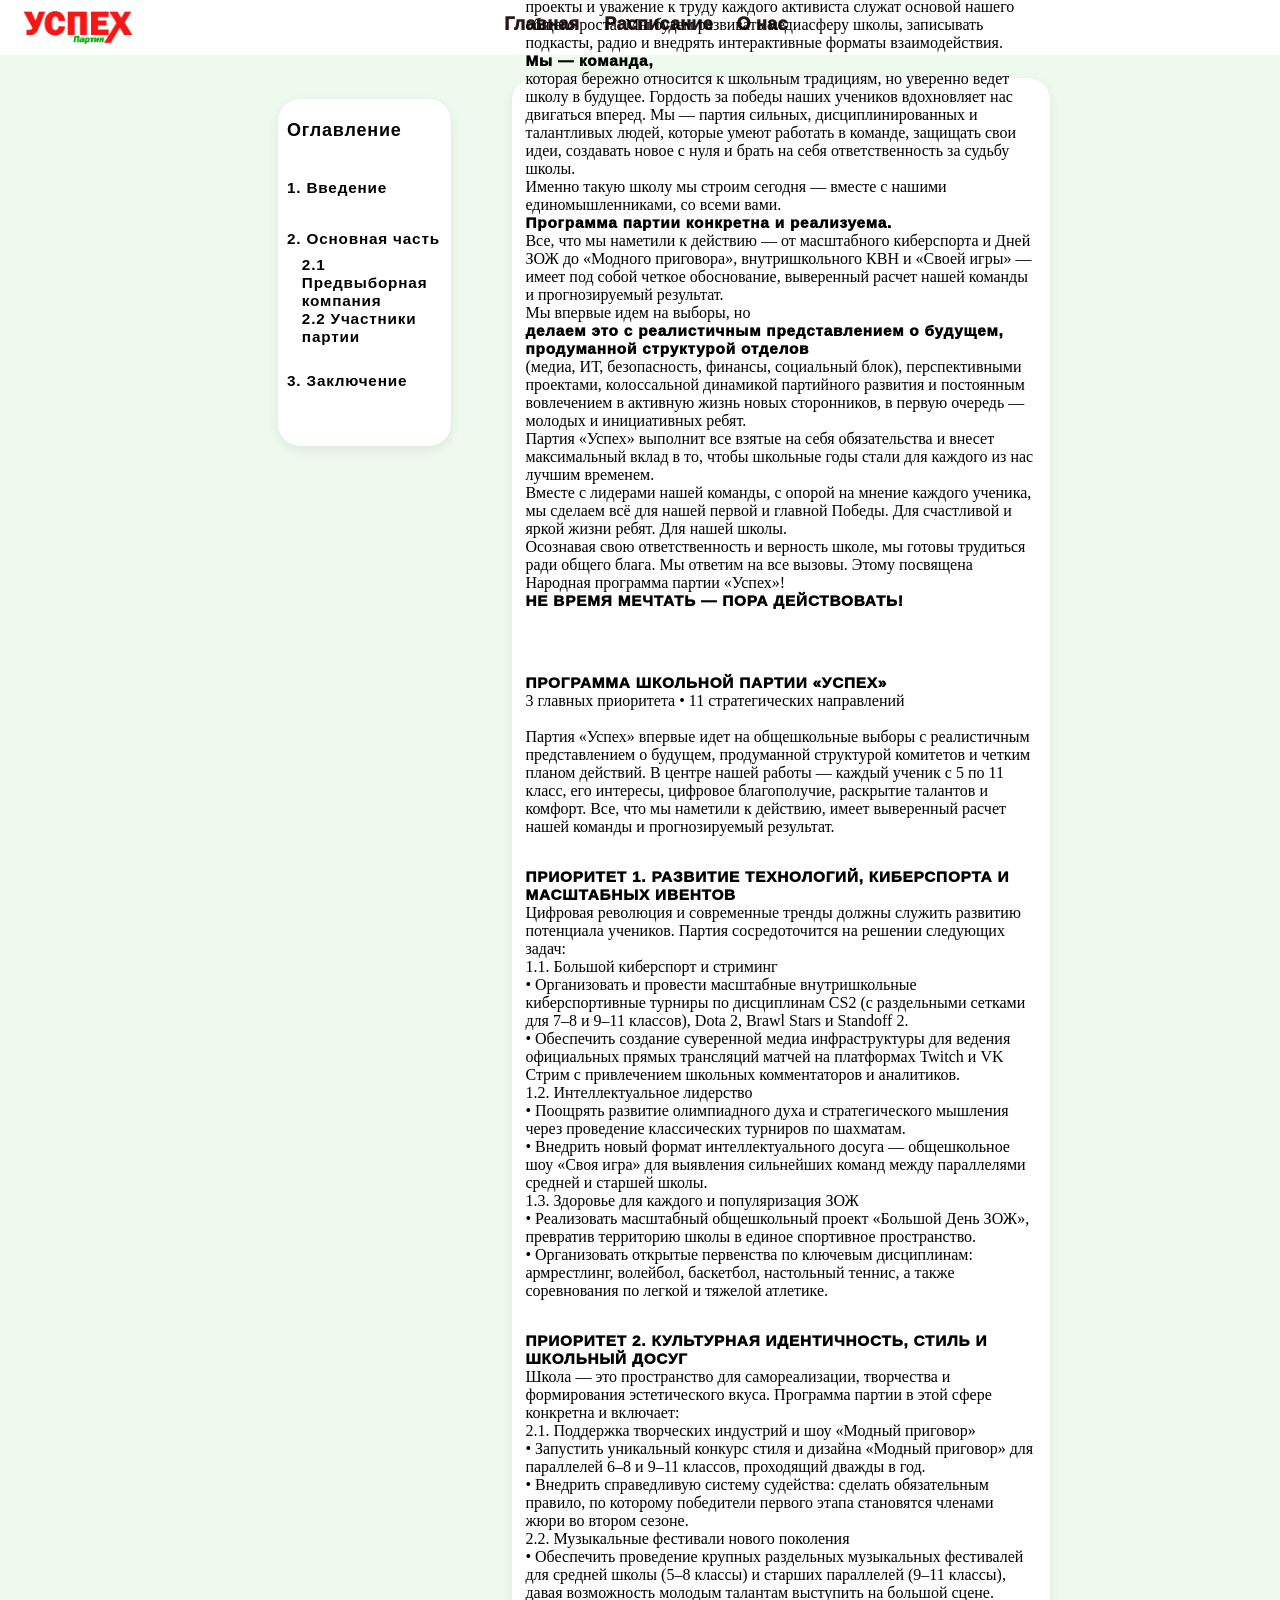
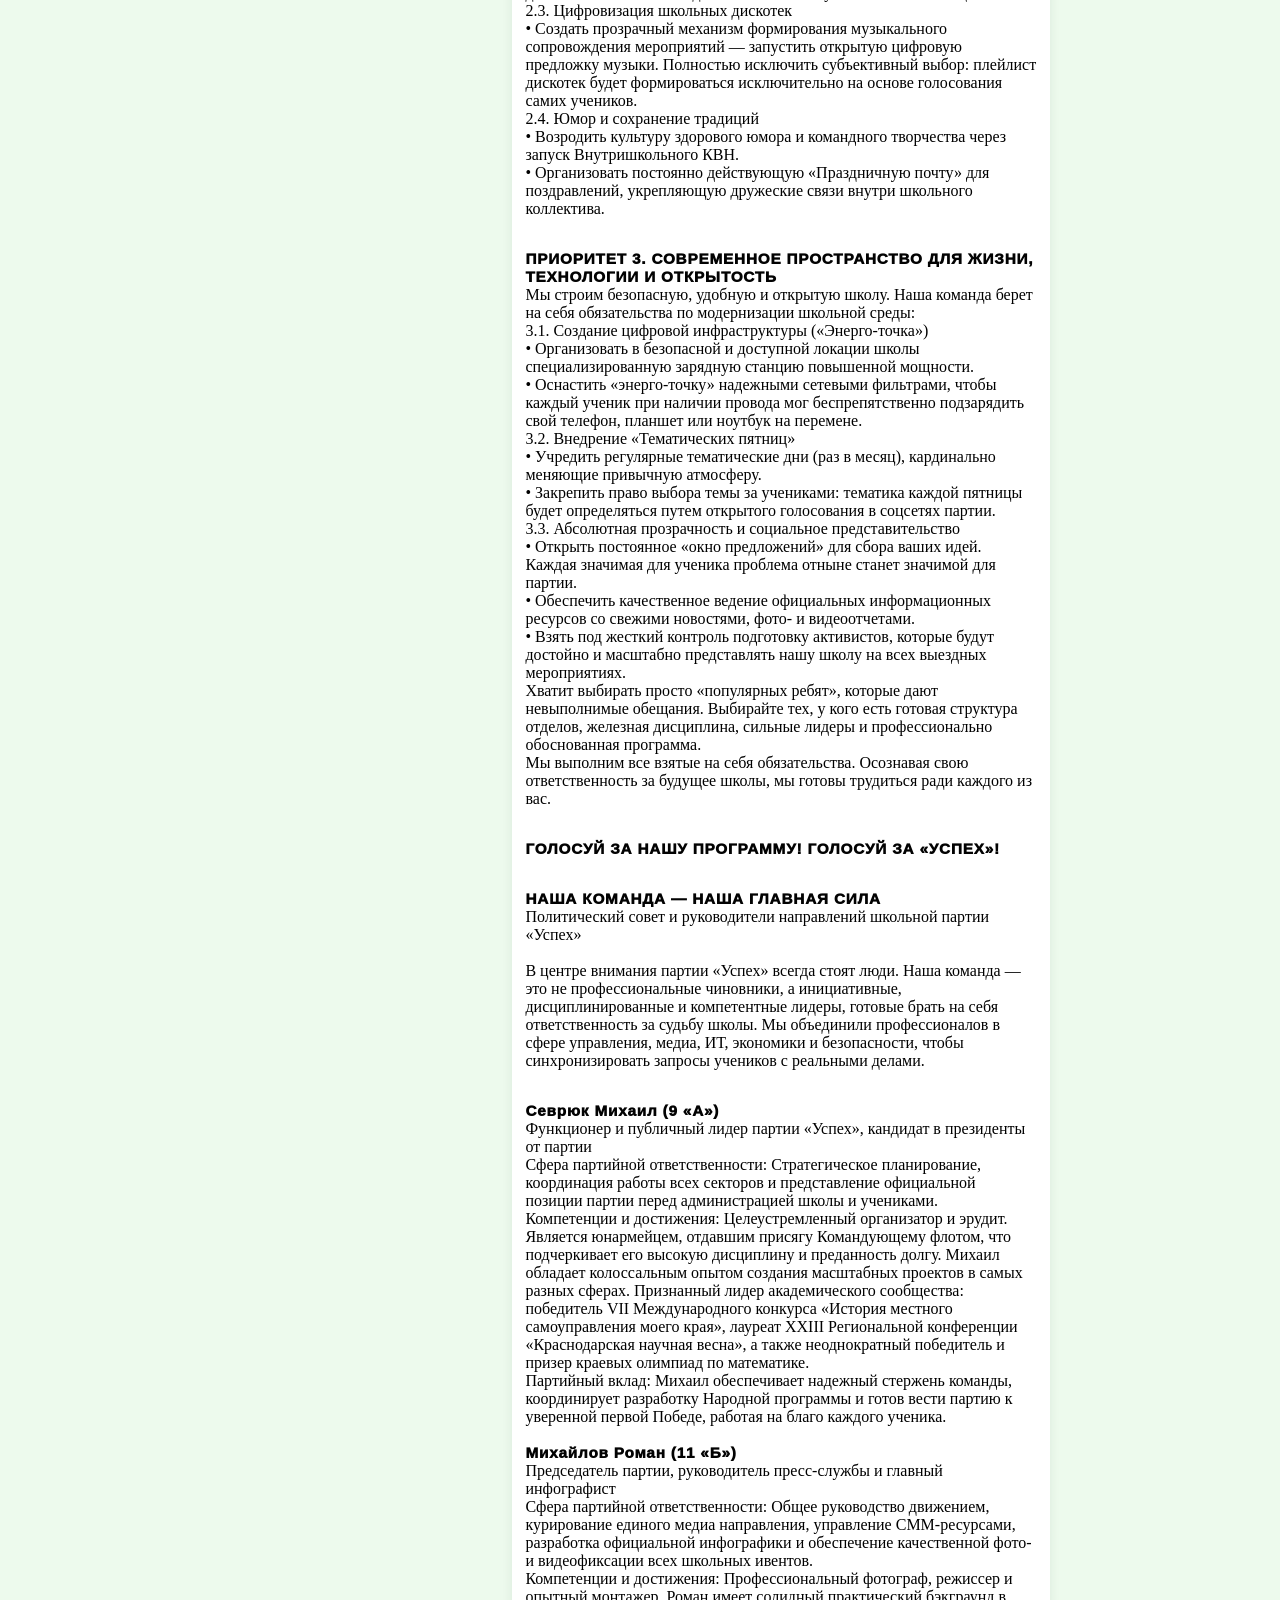
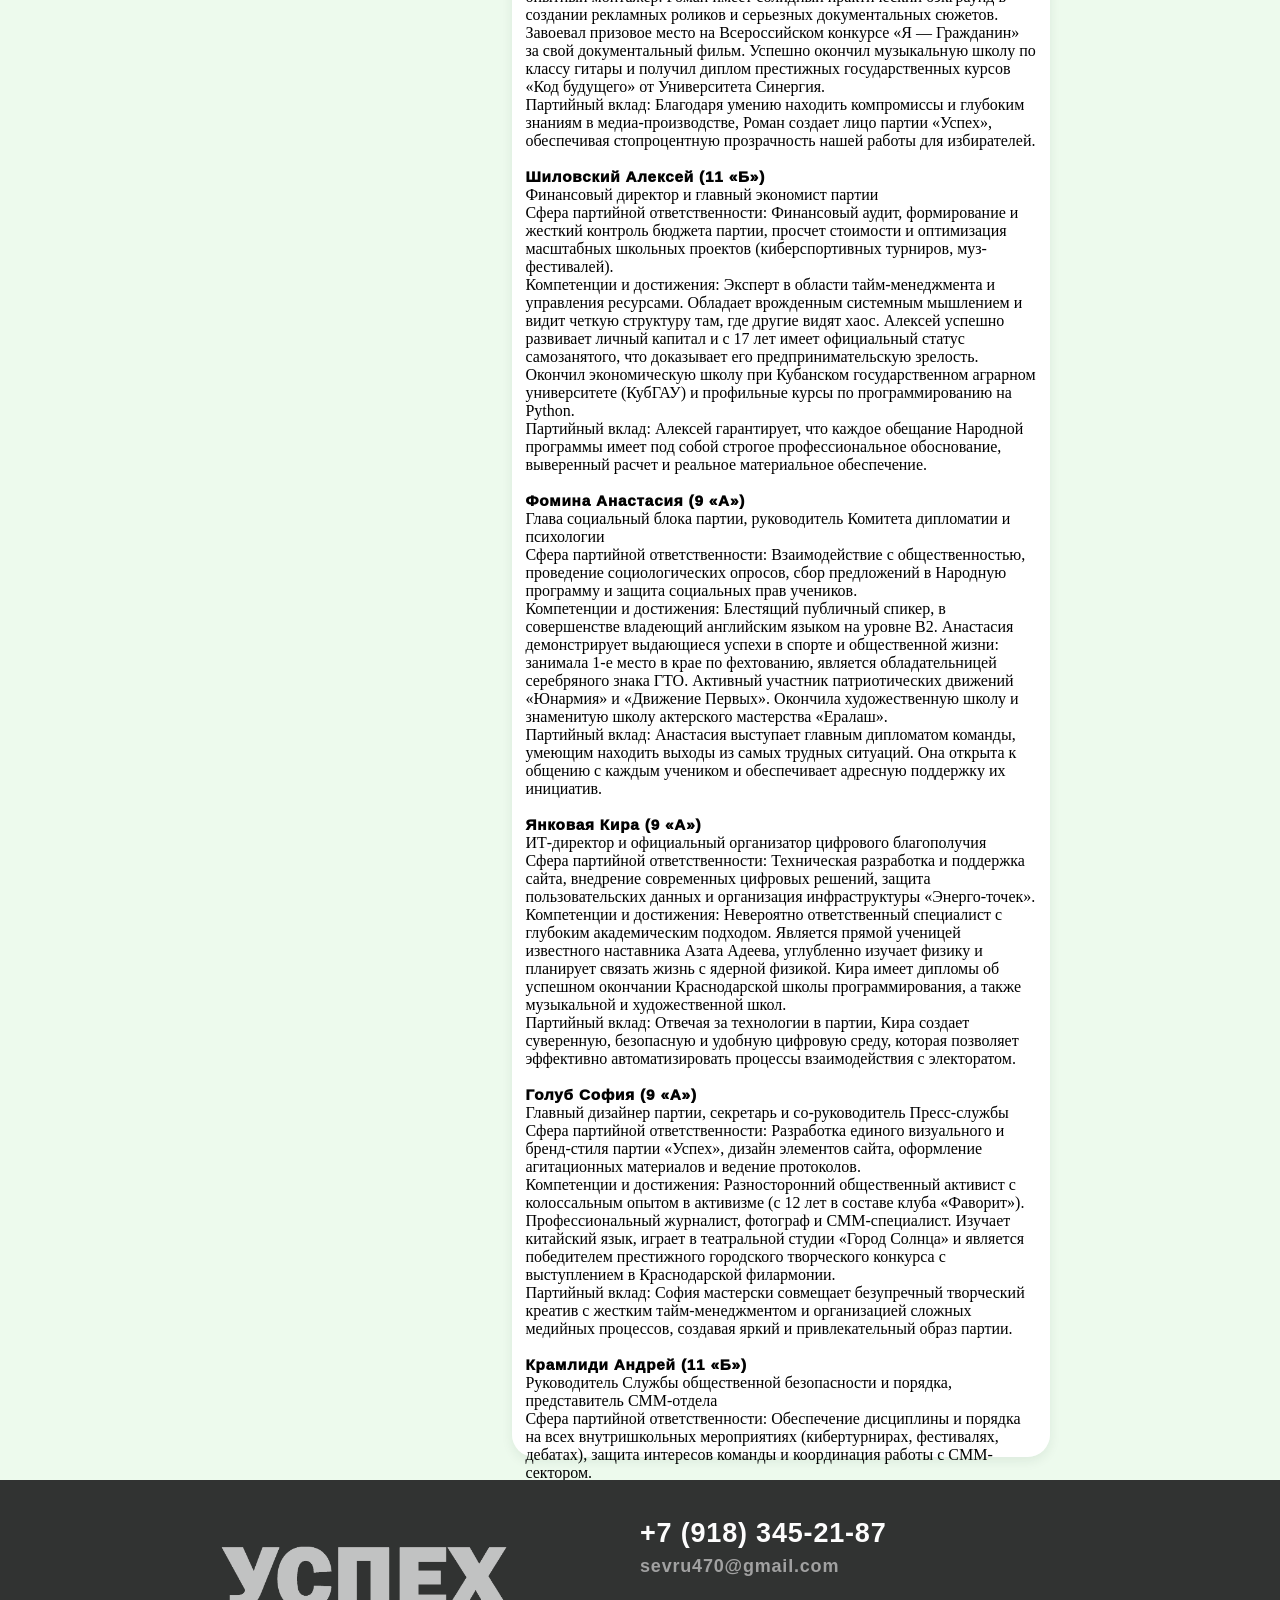
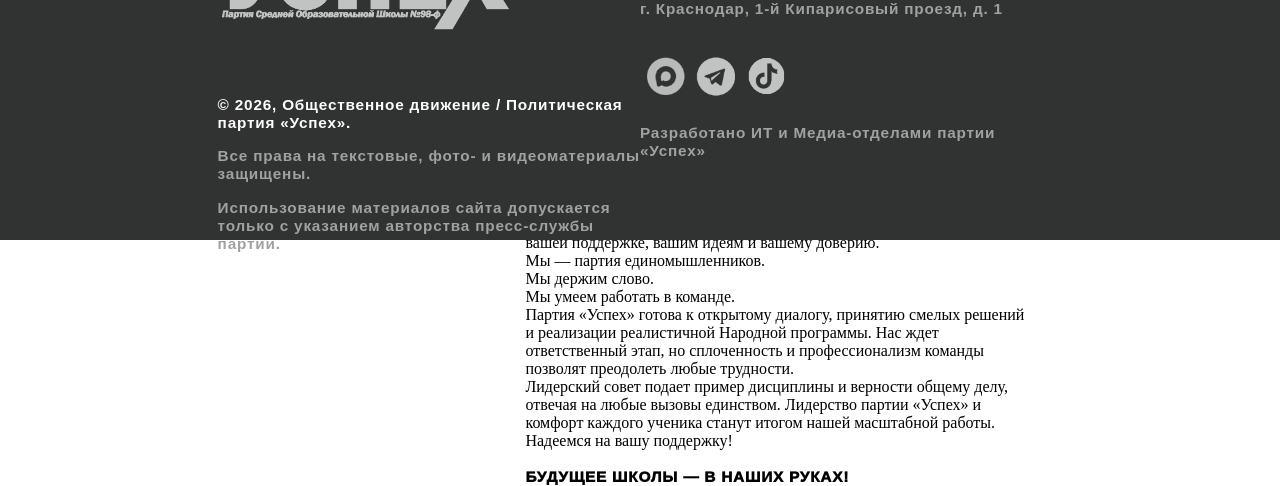
==== assets/index/aboutus.html @ 6ff848f8 "TVAR" ====
<!DOCTYPE html>
<html lang="en">
<head>
    <meta charset="UTF-8">
    <meta name="viewport" content="width=device-width, initial-scale=1.0">
    <link rel="stylesheet" type="text/css" href="../css/aboutus.css">
    <title>Document</title>
</head>
<body>
    

<div class="container">
    <div class="head-container">
        <div class="logo-container">
            <a href="../../index.html" class="logo">
            <div class="logo"></div>
            </a>
        </div>
        <div class="btn-container">
            <a href="../../index.html" class="btn-home z">
            <div class="btn-home">
                <div class="home-text">Главная</div>
                <div class="line-red-home"></div>
            </div>
            </a>
            <a href="raspis.html" class="btn-raspis">
                <div class="btn-raspis">
                   <div class="raspis-text">Расписание</div>
                   <div class="line-red-raspis"></div>
               </div>
            </a>
            <a href="aboutus.html" class="btn-us">
                <div class="btn-us">
                    <div class="aboutus-text">О нас</div>
                <div class="line-red-aboutus"></div>
                </div>
                </a>
        </div>
        <div class="forsetc"></div>
    </div>

    <div class="body-container">
        <div class="oglavl-container">
            <div class="forsetc"></div>
            <div class="oglavl-mini-container"><!--главное-->
                <div class="cont-in-cont-oglavl">
                   <div class="name-oglavl">Оглавление</div>
                   <div class="text-oglavl">
                       <div class="oglavl-real-text text-one"><a href="#vvedenie" onclick="document.querySelector('#vvedenie').scrollIntoView({ behavior: 'smooth' }); return false;" class="text-one scroll">1. Введение</a></div>
                        <div class="oglavl-real-text text-two">
                            <div class="TWO-text"><a href="#programma" onclick="document.querySelector('#programma').scrollIntoView({ behavior: 'smooth' }); return false;" class="TWO-text scroll">2. Основная часть</a></div>
                            <div class="two-text"><a href="#programma" onclick="document.querySelector('#programma').scrollIntoView({ behavior: 'smooth' }); return false;" class="two-text scroll">2.1 Предвыборная компания</a></div>
                            <div class="two-text"><a href="#ahuet" onclick="document.querySelector('#ahuet').scrollIntoView({ behavior: 'smooth' }); return false;" class="two-text scroll">2.2 Участники партии</a></div>
                        </div>
                        <div class="oglavl-real-text text-three"><a href="#zakluchenie" onclick="document.querySelector('#zakluchenie').scrollIntoView({ behavior: 'smooth' }); return false;" class="text-three scroll">3. Заключение</a></div>
                   </div>
                </div>
            </div>
        </div>
        <div class="info-container">
            <div class="glav-info-container">
                <div class="info-text-container">
                    <div class="info-text"><div class="bold-text tvar " id="vvedenie">ВВЕДЕНИЕ</div><p></p>
<div class="bold-text">Школьная партия «Успех» в 2026 году впервые идет на выборы Президента школы. </div>Мы выдвигаем свою кандидатуру, чтобы начать масштабную работу, главная цель которой — достойная, комфортная и благополучная жизнь каждого ученика с 5 по 11 класс, и, конечно, развитие, величие и процветание нашей родной школы. Для этого мы должны победить!
Наша школа всегда была полна талантов в учебе, спорте и творчестве. Но сегодня мы видим вызовы, которые годами оставались без внимания: скучная рутина, нехватка ярких общешкольных событий, отсутствие современных цифровых решений и мест для отдыха на переменах.
Мы открываем новую страницу в жизни школы и отстаиваем право каждого ученика быть услышанным. Мы защищаем интересы школьного сообщества и готовы отвечать на любые вызовы времени. При этом мы открыты для диалога, для равноправного партнерства с администрацией школы, учителями и всеми, кто заинтересован в честном сотрудничестве на благо ребят.
<div class="bold-text">«Успех» — это объединение, ориентированное на каждого человека.</div> В центре нашей работы — ученик, его комфорт, качественный досуг и возможности для самореализации. И именно это станет фундаментом развития всей школы.
Наша школа должна стать пространством сильных параллелей и классов. Где условия для комфортной жизни и развития обеспечиваются для всех без исключения — от только что пришедших в среднюю школу пятиклассников до выпускных 9-х и 11-х классов. Где современная инфраструктура, новые зоны отдыха, спортивные турниры, музыкальные фестивали и культурные события создают единую среду для раскрытия талантов и способностей наших ребят.
Мы строим технологически сильное школьное сообщество. Наша партия поощряет и поддерживает таланты, предпринимательскую и творческую инициативу, опирается на собственные ИТ-решения и знания. Цифровое благополучие, творчество, внедрение инноваций, киберспортивные проекты и уважение к труду каждого активиста служат основой нашего общего роста. Мы будем развивать медиасферу школы, записывать подкасты, радио и внедрять интерактивные форматы взаимодействия.
<div class="bold-text">Мы — команда,</div> которая бережно относится к школьным традициям, но уверенно ведет школу в будущее. Гордость за победы наших учеников вдохновляет нас двигаться вперед. Мы — партия сильных, дисциплинированных и талантливых людей, которые умеют работать в команде, защищать свои идеи, создавать новое с нуля и брать на себя ответственность за судьбу школы.
Именно такую школу мы строим сегодня — вместе с нашими единомышленниками, со всеми вами.
<div class="bold-text">Программа партии конкретна и реализуема.</div> Все, что мы наметили к действию — от масштабного киберспорта и Дней ЗОЖ до «Модного приговора», внутришкольного КВН и «Своей игры» — имеет под собой четкое обоснование, выверенный расчет нашей команды и прогнозируемый результат.
Мы впервые идем на выборы, но <div class="bold-text">делаем это с реалистичным представлением о будущем, продуманной структурой отделов</div> (медиа, ИТ, безопасность, финансы, социальный блок), перспективными проектами, колоссальной динамикой партийного развития и постоянным вовлечением в активную жизнь новых сторонников, в первую очередь — молодых и инициативных ребят.
Партия «Успех» выполнит все взятые на себя обязательства и внесет максимальный вклад в то, чтобы школьные годы стали для каждого из нас лучшим временем.
Вместе с лидерами нашей команды, с опорой на мнение каждого ученика, мы сделаем всё для нашей первой и главной Победы. Для счастливой и яркой жизни ребят. Для нашей школы.
Осознавая свою ответственность и верность школе, мы готовы трудиться ради общего блага. Мы ответим на все вызовы. Этому посвящена Народная программа партии «Успех»!
<div class="bold-text">НЕ ВРЕМЯ МЕЧТАТЬ — ПОРА ДЕЙСТВОВАТЬ!</div><p></p><p></p>


<div class="bold-text" id="programma">ПРОГРАММА ШКОЛЬНОЙ ПАРТИИ «УСПЕХ»</div>3 главных приоритета • 11 стратегических направлений

Партия «Успех» впервые идет на общешкольные выборы с реалистичным представлением о будущем, продуманной структурой комитетов и четким планом действий. В центре нашей работы — каждый ученик с 5 по 11 класс, его интересы, цифровое благополучие, раскрытие талантов и комфорт. Все, что мы наметили к действию, имеет выверенный расчет нашей команды и прогнозируемый результат.<p></p>
<div class="bold-text">ПРИОРИТЕТ 1. РАЗВИТИЕ ТЕХНОЛОГИЙ, КИБЕРСПОРТА И МАСШТАБНЫХ ИВЕНТОВ</div>Цифровая революция и современные тренды должны служить развитию потенциала учеников. Партия сосредоточится на решении следующих задач:
1.1. Большой киберспорт и стриминг
• Организовать и провести масштабные внутришкольные киберспортивные турниры по дисциплинам CS2 (с раздельными сетками для 7–8 и 9–11 классов), Dota 2, Brawl Stars и Standoff 2.
• Обеспечить создание суверенной медиа инфраструктуры для ведения официальных прямых трансляций матчей на платформах Twitch и VK Стрим с привлечением школьных комментаторов и аналитиков.
1.2. Интеллектуальное лидерство
• Поощрять развитие олимпиадного духа и стратегического мышления через проведение классических турниров по шахматам.
• Внедрить новый формат интеллектуального досуга — общешкольное шоу «Своя игра» для выявления сильнейших команд между параллелями средней и старшей школы.
1.3. Здоровье для каждого и популяризация ЗОЖ
• Реализовать масштабный общешкольный проект «Большой День ЗОЖ», превратив территорию школы в единое спортивное пространство.
• Организовать открытые первенства по ключевым дисциплинам: армрестлинг, волейбол, баскетбол, настольный теннис, а также соревнования по легкой и тяжелой атлетике.<p></p>
<div class="bold-text">ПРИОРИТЕТ 2. КУЛЬТУРНАЯ ИДЕНТИЧНОСТЬ, СТИЛЬ И ШКОЛЬНЫЙ ДОСУГ</div>Школа — это пространство для самореализации, творчества и формирования эстетического вкуса. Программа партии в этой сфере конкретна и включает:
2.1. Поддержка творческих индустрий и шоу «Модный приговор»
• Запустить уникальный конкурс стиля и дизайна «Модный приговор» для параллелей 6–8 и 9–11 классов, проходящий дважды в год.
• Внедрить справедливую систему судейства: сделать обязательным правило, по которому победители первого этапа становятся членами жюри во втором сезоне.
2.2. Музыкальные фестивали нового поколения
• Обеспечить проведение крупных раздельных музыкальных фестивалей для средней школы (5–8 классы) и старших параллелей (9–11 классы), давая возможность молодым талантам выступить на большой сцене.
2.3. Цифровизация школьных дискотек
• Создать прозрачный механизм формирования музыкального сопровождения мероприятий — запустить открытую цифровую предложку музыки. Полностью исключить субъективный выбор: плейлист дискотек будет формироваться исключительно на основе голосования самих учеников.
2.4. Юмор и сохранение традиций
• Возродить культуру здорового юмора и командного творчества через запуск Внутришкольного КВН.
• Организовать постоянно действующую «Праздничную почту» для поздравлений, укрепляющую дружеские связи внутри школьного коллектива.<p></p>
<div class="bold-text">ПРИОРИТЕТ 3. СОВРЕМЕННОЕ ПРОСТРАНСТВО ДЛЯ ЖИЗНИ, ТЕХНОЛОГИИ И ОТКРЫТОСТЬ</div>Мы строим безопасную, удобную и открытую школу. Наша команда берет на себя обязательства по модернизации школьной среды:
3.1. Создание цифровой инфраструктуры («Энерго-точка»)
• Организовать в безопасной и доступной локации школы специализированную зарядную станцию повышенной мощности.
• Оснастить «энерго-точку» надежными сетевыми фильтрами, чтобы каждый ученик при наличии провода мог беспрепятственно подзарядить свой телефон, планшет или ноутбук на перемене.
3.2. Внедрение «Тематических пятниц»
• Учредить регулярные тематические дни (раз в месяц), кардинально меняющие привычную атмосферу.
• Закрепить право выбора темы за учениками: тематика каждой пятницы будет определяться путем открытого голосования в соцсетях партии.
3.3. Абсолютная прозрачность и социальное представительство
• Открыть постоянное «окно предложений» для сбора ваших идей. Каждая значимая для ученика проблема отныне станет значимой для партии.
• Обеспечить качественное ведение официальных информационных ресурсов со свежими новостями, фото- и видеоотчетами.
• Взять под жесткий контроль подготовку активистов, которые будут достойно и масштабно представлять нашу школу на всех выездных мероприятиях.
Хватит выбирать просто «популярных ребят», которые дают невыполнимые обещания. Выбирайте тех, у кого есть готовая структура отделов, железная дисциплина, сильные лидеры и профессионально обоснованная программа.
Мы выполним все взятые на себя обязательства. Осознавая свою ответственность за будущее школы, мы готовы трудиться ради каждого из вас.<p></p>
<div class="bold-text">ГОЛОСУЙ ЗА НАШУ ПРОГРАММУ! ГОЛОСУЙ ЗА «УСПЕХ»!</div><p></p>


<div class="bold-text" id="ahuet">НАША КОМАНДА — НАША ГЛАВНАЯ СИЛА</div>Политический совет и руководители направлений школьной партии «Успех»

В центре внимания партии «Успех» всегда стоят люди. Наша команда — это не профессиональные чиновники, а инициативные, дисциплинированные и компетентные лидеры, готовые брать на себя ответственность за судьбу школы. Мы объединили профессионалов в сфере управления, медиа, ИТ, экономики и безопасности, чтобы синхронизировать запросы учеников с реальными делами.<p></p>
<div class="bold-text">Севрюк Михаил (9 «А»)</div>Функционер и публичный лидер партии «Успех», кандидат в президенты от партии
Сфера 	партийной ответственности: Стратегическое планирование, координация работы всех секторов и представление официальной позиции партии перед администрацией школы и учениками.
Компетенции 	и достижения: Целеустремленный организатор и эрудит. Является юнармейцем, отдавшим присягу Командующему флотом, что подчеркивает его высокую дисциплину и преданность долгу. Михаил обладает колоссальным опытом создания масштабных проектов в самых разных сферах. Признанный лидер академического сообщества: победитель VII Международного конкурса «История местного самоуправления моего 	края», лауреат XXIII Региональной конференции «Краснодарская научная весна», а также неоднократный победитель и призер краевых олимпиад по математике.
Партийный вклад: Михаил обеспечивает надежный стержень команды, координирует разработку Народной программы и готов вести партию к уверенной первой Победе, работая на благо каждого ученика.

<div class="bold-text">Михайлов Роман (11 «Б»)</div>Председатель партии, руководитель пресс-службы и главный инфографист
Сфера 	партийной ответственности: Общее руководство движением, курирование единого медиа направления, управление СММ-ресурсами, разработка официальной инфографики и обеспечение качественной фото- и видеофиксации всех школьных ивентов.
Компетенции и достижения: Профессиональный фотограф, режиссер и опытный монтажер. Роман имеет солидный практический 	бэкграунд в создании рекламных роликов и серьезных документальных сюжетов. Завоевал призовое место на Всероссийском конкурсе «Я — Гражданин» за свой документальный фильм. Успешно окончил музыкальную школу по классу гитары и получил диплом престижных государственных курсов «Код будущего» от Университета 	Синергия.
Партийный вклад: Благодаря умению находить компромиссы и глубоким знаниям в медиа-производстве, Роман создает лицо партии «Успех», обеспечивая стопроцентную прозрачность нашей работы для избирателей.

<div class="bold-text">Шиловский Алексей (11 «Б»)</div>Финансовый директор и главный экономист партии
Сфера 	партийной ответственности: Финансовый аудит, формирование и жесткий контроль бюджета партии, просчет стоимости и оптимизация масштабных школьных 	проектов (киберспортивных турниров, муз-фестивалей).
Компетенции и достижения: Эксперт в области тайм-менеджмента и управления ресурсами. Обладает врожденным системным мышлением и видит четкую структуру там, где другие видят хаос. Алексей успешно развивает личный капитал и с 17 лет имеет официальный статус самозанятого, что доказывает 	его предпринимательскую зрелость. Окончил экономическую школу при Кубанском государственном аграрном университете (КубГАУ) и профильные курсы по программированию на Python.
Партийный вклад: Алексей гарантирует, что каждое обещание Народной программы имеет под собой строгое профессиональное обоснование, выверенный расчет и реальное материальное обеспечение.

<div class="bold-text">Фомина Анастасия (9 «А»)</div>Глава социальный блока партии, руководитель Комитета дипломатии и психологии
Сфера 	партийной ответственности: Взаимодействие с общественностью, 	проведение социологических опросов, сбор предложений в Народную программу и защита социальных прав учеников.
Компетенции и достижения: Блестящий публичный спикер, в совершенстве владеющий английским языком на уровне B2. Анастасия 	демонстрирует выдающиеся успехи в 	спорте и общественной жизни: занимала 1-е место в крае по фехтованию, является обладательницей серебряного знака ГТО. Активный участник патриотических движений «Юнармия» и «Движение Первых». Окончила художественную школу и знаменитую школу актерского мастерства «Ералаш».
Партийный вклад: Анастасия выступает главным дипломатом команды, умеющим находить выходы из самых трудных ситуаций. Она открыта к общению с каждым учеником и обеспечивает адресную поддержку их инициатив.

<div class="bold-text">Янковая Кира (9 «А»)</div>ИТ-директор и официальный организатор цифрового благополучия
Сфера 	партийной ответственности: Техническая разработка и поддержка сайта, внедрение современных цифровых решений, защита пользовательских данных и организация 	инфраструктуры «Энерго-точек».
Компетенции 	и достижения: Невероятно ответственный специалист с глубоким академическим подходом. Является прямой ученицей известного наставника Азата Адеева, углубленно изучает физику и планирует связать жизнь с ядерной физикой. Кира имеет дипломы об успешном окончании Краснодарской школы программирования, а также музыкальной и художественной школ.
Партийный вклад: Отвечая за технологии в партии, Кира создает суверенную, безопасную и удобную цифровую среду, которая позволяет эффективно автоматизировать процессы взаимодействия с электоратом.

<div class="bold-text">Голуб София (9 «А»)</div>Главный дизайнер партии, секретарь и со-руководитель Пресс-службы
Сфера 	партийной ответственности: Разработка единого визуального и бренд-стиля 	партии «Успех», дизайн элементов сайта, оформление агитационных материалов и ведение протоколов.
Компетенции 	и достижения: Разносторонний общественный активист с колоссальным опытом в активизме (с 12 лет в составе клуба «Фаворит»). Профессиональный журналист, фотограф и СММ-специалист. Изучает китайский язык, играет в театральной студии «Город Солнца» и является победителем престижного городского творческого конкурса с 	выступлением в Краснодарской филармонии.
Партийный вклад: София мастерски совмещает безупречный творческий креатив с жестким тайм-менеджментом и организацией сложных медийных процессов, создавая яркий и привлекательный образ партии.

<div class="bold-text">Крамлиди Андрей (11 «Б»)</div>Руководитель Службы общественной безопасности и порядка, представитель СММ-отдела
Сфера 	партийной ответственности: Обеспечение дисциплины и порядка на всех внутришкольных мероприятиях (кибертурнирах, фестивалях, дебатах), защита интересов команды и координация работы с СММ-сектором.
Компетенции 	и достижения: Сильный, высокодисциплинированный атлет, имеющий серьезные подтвержденные успехи в тяжелой атлетике. Андрей сочетает в себе выдающиеся физические показатели с глубоким творческим развитием: он успешно окончил музыкальную школу по классу гитары и детально разбирается в музыкальной индустрии.
Партийный вклад: Андрей выступает надежным фундаментом безопасности всей партии. Его жизненное кредо — железная дисциплина — является залогом того, что все намеченные партией мероприятия пройдут на самом высоком и безопасном уровне.<p></p><p></p>


<div class="bold-text" id="zakluchenie">ЗАКЛЮЧЕНИЕ</div>
Первый шаг партии «Успех» на общешкольных выборах — это начало честного, открытого и деятельного служения интересам каждого ученика.
Мы — истинно народная школьная партия, для которой важен каждый человек, каждое мнение, каждый класс и каждый голос. Наша команда смогла объединить сильных лидеров и активистов именно благодаря вашей поддержке, вашим идеям и вашему доверию.
Мы — партия 	единомышленников.
Мы держим слово.
Мы умеем работать в команде.
Партия «Успех» готова к открытому диалогу, принятию смелых решений и реализации реалистичной Народной программы. Нас ждет ответственный этап, но сплоченность и профессионализм команды позволят преодолеть любые трудности.
Лидерский совет подает пример дисциплины и верности общему делу, отвечая на любые вызовы единством. Лидерство партии «Успех» и комфорт каждого ученика станут итогом нашей масштабной работы.
Надеемся на вашу поддержку!

<div class="bold-text">БУДУЩЕЕ ШКОЛЫ — В НАШИХ РУКАХ!</div>








</div>
                </div><!--главное-->
            </div>
            <div class="forsetc"></div>
        </div>
    </div>





<footer class="footer-conteiner">
    <div class="foot-cont-one foot-cont">
        <div class="foot-logo in-one-foot">
            <div class="foot-logo-img"></div>
        </div>
        <div class="foot-text-prava in-one-foot">
            <div class="foot-text-white">© 2026, Общественное движение / Политическая партия «Успех».<p></p></div>
            <div class="foot-text">Все права на текстовые, фото- и видеоматериалы защищены.<p></p>Использование материалов сайта допускается только с указанием авторства пресс-службы партии.</div>
    </div>
    </div>
    <div class="foot-cont-two foot-cont">
        <div class="foot-num in-two-foot">
            <div class="foot-num-text">
                <div class="fnt-white-num" >+7 (918) 345-21-87</div>
                <div class="ftn-gmail">sevru470@gmail.com</div>
                <div class="ftn-adres-ebaniy">г. Краснодар,  1-й Кипарисовый проезд, д. 1</div>
            </div>
        </div>
        <div class="foot-info in-two-foot">
            <div class="logo-max">
                 <a href="https://max.ru/channel_uspeh98f" target="_blank" class="logo-max">
                <div class="img-max"></div>
                </a>
            </div>
            <div class="logo-tg">
                <a href="https://t.me/sevrukpress" target="_blank" class="logo-tg">
                <div class="img-tg"></div>
                </a>
            </div>
            <div class="logo-tiktok">
                <a href="https://www.tiktok.com/@useruspeh98f" target="_blank" class="logo-tiktok">
                <div class="img-tiktok"></div>
                </a>
            </div>
        </div> <!-- ТУТ ПОКА НИХУЯ НЕТУ!!!!!! -->
        <div class="foot-info-text in-two-foot">Разработано ИТ и Медиа-отделами партии «Успех»</div>
    </div>
</footer>




    <script src="../js/script.js"></script> 
</body>
</html>

<!-- 
6eeb0f
2c6d00 
 #00690e

 -->
---- assets/css/aboutus.css ----
body{
    margin: 0;
    padding: 0;
}


/* ОСНОВНОЙ КОНТЕЙНЕР, НАСТРОЙКИ ХЕДА, БОДИ И ФУТТЕРА*/
.container{
    width: 100%;
    height:520vh;
    background-color:  #edfaed ;

    display: grid;
    grid-template-columns:100%;
    grid-template-rows: 1.17% 98.83%;
}

.head-container{
    /* background-color: #01702B; */
    display: grid;
    grid-template-columns:repeat(3, 33%);
    grid-template-rows: 100%;
    justify-content: center;
    background-color: white;
}

.body-container{
    display: grid;
    grid-template-columns:40% 60%;
    grid-template-rows: 100%;
    justify-content: center;
    align-content: center;
}

.footer-conteiner{
    width: 100%;
    height: 40vh;
    display: grid;
    grid-template-columns:33% 33%;
    grid-template-rows: 100%;
    justify-content: center;
    background-color: #313332;
}





/* НАСТРОЙКИ ХЕД КОНТЕЙНЕРА */
.logo-container{
    display: grid;
    grid-template-columns:repeat(3, 33%);
    grid-template-rows: 80%;
    justify-content: center;
    align-content: center;
}

.btn-container{
    display: grid;
    grid-template-columns:repeat(3, 30%);
    grid-template-rows: 50%;
    justify-content: center;
    align-content: center;
    gap: 1vh;
}

/* дом */
.btn-home{
    text-decoration: none;
}
.home-text{
    display: grid;  
    justify-content: right;
    align-content:center;
    grid-template-columns:50%;
    grid-template-rows: 100%;

    text-decoration: none;
    font-family: 'Arial', sans-serif; 
    font-size: 2vh;          
    font-weight: 1000;        
    color: #291818;      
    letter-spacing: 0.03vh; 
    user-select: none;
}
/* расписание */
.btn-raspis{
    display: grid;  
    justify-content: center;
    align-content:center;
    grid-template-columns: 75%;
    grid-template-rows: 100%;

    text-decoration: none;
    font-family: 'Arial', sans-serif; 
    font-size:2vh;          
    font-weight: 1000;        
    color: #291818;     
    letter-spacing: 0.03vh;  
    user-select: none;

}

 /* о нас */
.btn-us{
    display: grid;  
    justify-content: left;
    align-content:center;
    grid-template-columns:90%;
    grid-template-rows: 100%;

    text-decoration: none;
    font-family: 'Arial', sans-serif; 
    font-size: 2vh;          
    font-weight: 1000;        
    color: #291818;       
    letter-spacing: 0.03vh;  
    justify-content: right;
    user-select: none;
}

/* лого */
.logo{
    background-image: url('../img/logoparty.png'); 
    background-repeat: no-repeat;  
    background-position: center; 
    background-position: center;
    background-size: 80%;
} 


/* ХОВЕРЫ НА ХЕД */
.line-red-home{
    width: 6%;
    height: 0.5vh;
    position: absolute;
    margin-top: 0.2%;
    margin-left: 4.4%;
    background-color: rgb(219, 0, 0);

    opacity: 0; 
    transition: opacity 0.4s ease;
}
.home-text:hover + .line-red-home {
  opacity: 1;
}


.line-red-raspis{
    width: 8%;
    height: 0.5vh;
    position: absolute;
    margin-top: 1.6%;
    margin-left: 0.4%;
    background-color: rgb(219, 0, 0);

    opacity: 0; 
    transition: opacity 0.4s ease;
}
.raspis-text:hover + .line-red-raspis {
  opacity: 1;
}


.line-red-aboutus{
    width: 4%;
    height: 0.5vh;
    position: absolute;
    margin-top: 1.6%;
    margin-left: 0.5%;
    background-color: rgb(219, 0, 0);

    opacity: 0; 
    transition: opacity 0.4s ease;
}
.aboutus-text:hover + .line-red-aboutus {
  opacity: 1;
}









/* НАСТРОЙКИ БОДИ КОНТЕЙНЕРА */
.oglavl-container{
    display: grid;  
    justify-content: center;
    align-content:center;
    grid-template-columns: 50% 50%;
    grid-template-rows: 90%;
}
.oglavl-mini-container{
    position: fixed;
    top: 11%;   
    right: 64%;
    width: 15%;
    height: 55vh;
    display: grid;  
    justify-content: center;
    align-content:start;
    grid-template-columns: 90%;
    grid-template-rows: 70%;
    z-index: 9999;
}
.cont-in-cont-oglavl{
    /* border: 1px solid #385541; */

    display: grid;  
    justify-content: center;
    align-content:start;
    grid-template-columns: 100%;
    grid-template-rows: 15% 85%;
    border-radius: 2.5vh;
    background-color: white;
    box-shadow: 0 4px 12px 0 rgba(28, 51, 35, 0.08); 
}
.name-oglavl{
    display: grid;  
    justify-content: center;
    align-content:center;
    grid-template-columns: 90%;
    grid-template-rows: 20%;
    
    font-family: 'Arial', sans-serif; 
    font-size: 2vh;          
    font-weight: 800;        
    color: #020202;       
    letter-spacing: 0.09vh;  
    align-content: center;
    /* border: 1px solid #385541; */
}
.text-oglavl{
    display: grid;  
    justify-content: center;
    align-content:start;
    grid-template-columns: 90%;
    grid-template-rows: 25% 50% 25%;
}
.oglavl-real-text{
    display: grid;  
    justify-content: center;
    align-items:center;
    grid-template-columns: 100%;
    grid-template-rows: 20% 40% 20%;
}
.text-one{
    display: grid;  
    justify-content: center;
    align-items: center;
    grid-template-columns: 100%;
    grid-template-rows: 100%;

    font-family: 'Arial', sans-serif; 
    font-size: 1.7vh;          
    font-weight: 600;        
    color: #020202;     
    letter-spacing: 0.09vh;  
    align-content: center;
    text-decoration: none;
    scroll-behavior: smooth;
}
.two-text{
    display: grid;  
    justify-content: center;
    align-items: center;
    grid-template-columns: 90%;
    grid-template-rows: 100%;

    font-family: 'Arial', sans-serif; 
    font-size: 1.7vh;          
    font-weight: 600;        
    color: #020202;  
    letter-spacing: 0.09vh;  
    align-content: center;
    text-decoration: none;
    scroll-behavior: smooth;
}
.TWO-text{
    display: grid;  
    justify-content: center;
    align-items: center;
    grid-template-columns: 100%;
    grid-template-rows: 100%;

    font-family: 'Arial', sans-serif; 
    font-size: 1.7vh;          
    font-weight: 600;        
    color: #020202;    
    letter-spacing: 0.09vh;  
    align-content: center;
    text-decoration: none;
    scroll-behavior: smooth;
}
.text-three{
    display: grid;  
    justify-content: center;
    align-items: start;
    grid-template-columns: 100%;
    grid-template-rows: 100%;

    font-family: 'Arial', sans-serif; 
    font-size: 1.7vh;          
    font-weight: 600;        
    color: #020202;     
    letter-spacing: 0.09vh;  
    align-content: start;
    text-decoration: none;
    scroll-behavior: smooth;
}




.info-container{
    display: grid;  
    justify-content: center;
    align-content:center;
    grid-template-columns: 70% 30%;
    grid-template-rows: 99%;
}
.glav-info-container{
    display: grid;  
    justify-content: center;
    align-content:center;
    grid-template-columns: 100%;
    grid-template-rows: 100%;

    border-radius: 2.5vh;
    box-shadow: 0 4px 12px 0 rgba(28, 51, 35, 0.08); 
}
.info-text-container{
    display: grid;  
    justify-content: center;
    align-content:center;
    grid-template-columns: 95%;
    border-radius: 2.5vh;

    background-color: white;
}

.info-text{
    display: grid;  
    justify-content: center;
    align-content:center;
    grid-template-columns: 100%;
    margin-top: -15%;

    overflow-wrap: anywhere;
    word-break: break-word;
    white-space: normal; 
    white-space: pre-line

}

.bold-text{
    display: grid;  
    justify-content: center;
    align-items: center;
    grid-template-columns: 100%;
    grid-template-rows: 100%;

    font-family: 'Arial', sans-serif; 
    font-size: 1.7vh;          
    font-weight: 1000;        
    color: #020202;     
    letter-spacing: 0.09vh;  
    align-content: center;
    scroll-behavior: smooth;
    
}
.bold-one{
    display: grid;  
    justify-content: center;
    align-items: center;
    grid-template-columns: 100%;
    grid-template-rows: 100%;

    font-family: 'Arial', sans-serif; 
    font-size: 1.7vh;          
    font-weight: 1000;        
    color: #020202;     
    letter-spacing: 0.09vh;  
    align-content: center;  
    scroll-behavior: smooth;

    margin-top: -3%;
    margin-left: 38%;
}

















/* ФУТЕР */
.foot-cont-one{
    display: grid;  
    justify-content: center;
    align-content:center;
    grid-template-columns: 100%;
    grid-template-rows: 60% 40%;
}

.foot-logo{
    display: grid;  
    justify-content: left;
    align-content:center;
    grid-template-columns: 70%;
    grid-template-rows: 100%;
}
.foot-logo-img{
    display: grid;  
    justify-content: center;
    align-content:center;
    grid-template-columns: 100%;
    grid-template-rows: 100%;
    background-image: url('../img/logowhite.png'); 
    background-repeat: no-repeat;  
    background-position: center; 
    background-position: center;
    background-size: 100%;
    opacity: 0.70; 
    transition: opacity 0.4s ease-in-out;
    &:hover {
        background-image: url('../img/logo.png'); 
    }
    
}
/* .in-two-foot{
     border: 1px solid blue; 
} */
.foot-text-prava{
    font-family: 'Arial', sans-serif; 
    font-size: 1.7vh;          
    font-weight: 600;        
    color: #a1a1a1;      
    letter-spacing: 0.09vh;  
    align-content: start;

}
.foot-text-white{
    font-family: 'Arial', sans-serif; 
    font-size: 1.7vh;          
    font-weight: 600;        
    color: #fdfdfd;      
    letter-spacing: 0.09vh;  
    align-content: start;

}



.foot-cont-two{
    display: grid;  
    justify-content: center;
    align-content:center;
    grid-template-columns: 100%;
    grid-template-rows: 45% 15% 36%;
}
.foot-num{
    display: grid;  
    justify-content: center;
    align-content:center;
    grid-template-columns: 100%;
    grid-template-rows: 77%;
}
.foot-num-text{
    display: grid;  
    justify-content: center;
    align-content:center;
    grid-template-columns: 100%;
    grid-template-rows: 30% 30% 20%;
}
.fnt-white-num{
    font-family: 'Arial', sans-serif; 
    font-size: 3vh;          
    font-weight: 800;        
    color: #fdfdfd;      
    letter-spacing: 0.09vh;  
    align-content: start;

}
.ftn-gmail{
    font-family: 'Arial', sans-serif; 
    font-size: 2vh;          
    font-weight: 600;        
    color: #a1a1a1;      
    letter-spacing: 0.09vh;  
    align-content: start;

}
.ftn-adres-ebaniy{
    font-family: 'Arial', sans-serif; 
    font-size: 1.7vh;          
    font-weight: 600;        
    color: #a1a1a1;      
    letter-spacing: 0.09vh;  
    align-content: end;

}



.foot-info-text{
    font-family: 'Arial', sans-serif; 
    font-size: 1.7vh;          
    font-weight: 600;        
    color: #a1a1a1;      
    letter-spacing: 0.09vh;  
    margin-top: 5%;

}
.foot-info{
    display: grid;  
    justify-content: left;
    align-content:center;
    grid-template-columns: repeat(3, 12%);
    grid-template-rows: 100%;
}
.logo-max{
    display: grid;  
    justify-content: right;
    align-content:center;
    grid-template-columns:100%;
    grid-template-rows: 100%;
}
.logo-tg{
    display: grid;  
    justify-content: center;
    align-content:center;
    grid-template-columns: 100%;
    grid-template-rows: 100%;
}
.logo-tiktok{
    display: grid;  
    justify-content: left;
    align-content:center;
    grid-template-columns: 100%;
    grid-template-rows: 100%;
}



.img-max{
    background-image: url('../img/maxlogo.png'); 
    background-repeat: no-repeat;  
    background-position: center; 
    background-position: center;
    background-size: 80%;
    opacity: 0.70; 
    transition: opacity 0.4s ease;
    &:hover {
        opacity: 1; 
    }
}
.img-tg{
    background-image: url('../img/tglogo.png'); 
    background-repeat: no-repeat;  
    background-position: center; 
    background-position: center;
    background-size: 80%;
    opacity: 0.70; 
    transition: opacity 0.4s ease;
    &:hover {
        opacity: 1; 
    }
}
.img-tiktok{
    background-image: url('../img/tiktoklogo.png'); 
    background-repeat: no-repeat;  
    background-position: center; 
    background-position: center;
    background-size: 75%;
    opacity: 0.70; 
    transition: opacity 0.4s ease;
    &:hover {
        opacity: 1; 
    }
}

















































/* ====================================
   НОРМАЛЬНЫЙ МЕДИА-ЗАПРОС ДЛЯ МОБИЛОК 
   ====================================*/
@media (max-width: 767px){
    

/* ОСНОВНОЙ КОНТЕЙНЕР, НАСТРОЙКИ ХЕДА, БОДИ И ФУТТЕРА*/
.container{
    width: 100%;
    height: 1100vh;
    background-color:  #edfaed ;

    display: grid;
    grid-template-columns:100%;
    grid-template-rows: 0.55% 99.55%;

    
}

.head-container{
    /* background-color: #01702B; */
    display: grid;
    grid-template-columns:22% 56% 22%;
    grid-template-rows: 100%;
    justify-content: center;
    background-color: white;
    
}





/* НАСТРОЙКИ ХЕД КОНТЕЙНЕРА */
.logo-container{
    display: grid;
    grid-template-columns:99% 1%;
    grid-template-rows: 80%;
    justify-content: center;
    align-content: center;
}

.btn-container{
    display: grid;
    grid-template-columns:repeat(3, 30%);
    grid-template-rows: 50%;
    justify-content: center;
    align-content: center;
    gap: 1vh;
}

/* дом */
.home-text{
    display: grid;  
    justify-content: center;
    align-content:center;
    grid-template-columns:50%;
    grid-template-rows: 100%;

    text-decoration: none;
    font-family: 'Arial', sans-serif; 
    font-size: 1.3vh;          
    font-weight: 1000;        
    color: #291818;      
    letter-spacing: 0.03vh;
    user-select: none; 
}
/* расписание */
.btn-raspis{
    display: grid;  
    justify-content: center;
    align-content:center;
    grid-template-columns: 75%;
    grid-template-rows: 100%;

    text-decoration: none;
    font-family: 'Arial', sans-serif; 
    font-size:1.3vh;          
    font-weight: 1000;        
    color: #291818;     
    letter-spacing: 0.03vh;  
    user-select: none;

}

 /* о нас */
.btn-us{
    display: grid;  
    align-content:center;
    grid-template-columns:90%;
    grid-template-rows: 100%;

    text-decoration: none;
    font-family: 'Arial', sans-serif; 
    font-size: 1.3vh;          
    font-weight: 1000;        
    color: #291818;       
    letter-spacing: 0.03vh;  
    user-select: none;
    margin-left: 17%;
}

/* лого */
.logo{
    background-image: url('../img/logoparty.png'); 
    background-repeat: no-repeat;  
    background-position: center; 
    background-position: center;
    background-size: 100% ;
} 


/* ХОВЕРЫ НА ХЕД */
.line-red-home{
    width: 6%;
    height: 0.5vh;
    position: absolute;
    margin-top: 0.2%;
    margin-left: 3.1%;
    background-color: rgb(219, 0, 0);

    opacity: 0; 
    transition: opacity 0.4s ease;
}
.home-text:hover + .line-red-home {
  opacity: 1;
}


.line-red-raspis{
    width: 8%;
    height: 0.5vh;
    position: absolute;
    margin-top: 1.6%;
    margin-left: 0.4%;
    background-color: rgb(219, 0, 0);

    opacity: 0; 
    transition: opacity 0.4s ease;
}
.raspis-text:hover + .line-red-raspis {
  opacity: 1;
}


.line-red-aboutus{
    width: 4%;
    height: 0.5vh;
    position: absolute;
    margin-top: 1.6%;
    margin-left: 0.5%;
    background-color: rgb(219, 0, 0);

    opacity: 0; 
    transition: opacity 0.4s ease;
}
.aboutus-text:hover + .line-red-aboutus {
  opacity: 1;
}

















/* НАСТРОЙКИ БОДИ КОНТЕЙНЕРА */
.body-container{
    display: grid;
    grid-template-columns:90%;
    grid-template-rows: 100%;
    justify-content: center;
}

.oglavl-container{
    display: none;
}
.oglavl-mini-container{
    display: none;
}

.info-container{
    display: grid;  
    justify-content: center;
    align-content:center;
    grid-template-columns: 95%;
    grid-template-rows: 99%;
}
.glav-info-container{
    display: grid;  
    justify-content: center;
    align-content:center;
    grid-template-columns: 100%;
    grid-template-rows: 100%;

    border-radius: 2.5vh;
    box-shadow: 0 4px 12px 0 rgba(28, 51, 35, 0.08); 
}
.info-text-container{
    display: grid;  
    justify-content: center;
    align-content:center;
    grid-template-columns: 95%;
    border-radius: 2.5vh;

    background-color: white;
}

.info-text{
    display: grid;  
    justify-content: center;
    align-content:center;
    grid-template-columns: 100%;
    margin-top: -15%;

    overflow-wrap: anywhere;
    word-break: break-word;
    white-space: normal; 
    white-space: pre-line

}

.bold-text{
    display: grid;  
    justify-content: center;
    align-items: center;
    grid-template-columns: 100%;
    grid-template-rows: 100%;

    font-family: 'Arial', sans-serif; 
    font-size: 1.7vh;          
    font-weight: 1000;        
    color: #020202;     
    letter-spacing: 0.09vh;  
    align-content: center;
    scroll-behavior: smooth;
    
}
.bold-one{
    display: grid;  
    justify-content: center;
    align-items: center;
    grid-template-columns: 100%;
    grid-template-rows: 100%;

    font-family: 'Arial', sans-serif; 
    font-size: 1.7vh;          
    font-weight: 1000;        
    color: #020202;     
    letter-spacing: 0.09vh;  
    align-content: center;  
    scroll-behavior: smooth;

    margin-top: -3%;
    margin-left: 38%;
}
.tvar{
    width: 100%;
}















/* ФУТЕР */

.footer-conteiner{
    width: 100%;
    height: 40vh;
    display: grid;
    grid-template-columns:90%;
    grid-template-rows: 30% 50%;
    justify-content: center;
    align-content: center;
    background-color: #313332;
}

.foot-cont-one{
    display: grid;  
    justify-content: center;
    align-content:center;
    grid-template-columns: 100%;
    grid-template-rows: 60% 40%;

    margin-top: 28%;
}

.foot-logo{
    display: none;
}
.foot-logo-img{
    display: none;
}

.foot-text-prava{
    font-family: 'Arial', sans-serif; 
    font-size: 1.5vh;          
    font-weight: 600;        
    color: #a1a1a1;      
    letter-spacing: 0.09vh;  
    align-content: start;
    text-align: center;
    margin-top: 10%;
}
.foot-text-white{
    font-family: 'Arial', sans-serif; 
    font-size: 1.6vh;          
    font-weight: 600;        
    color: #fdfdfd;      
    letter-spacing: 0.09vh;  
    text-align: center;
}



.foot-cont-two{
    display: grid;  
    justify-content: center;
    align-content:center;
    grid-template-columns: 100%;
    grid-template-rows: 50% 35% 15%;
}
.foot-num{
    display: grid;  
    justify-content: center;
    align-content:center;
    grid-template-columns: 100%;
    grid-template-rows: 77%;
}
.foot-num-text{
    display: grid;  
    justify-content: center;
    align-content:center;
    grid-template-columns: 100%;
    grid-template-rows: 30% 30% 20%;

    margin-top: -10%;
}
.fnt-white-num{
    font-family: 'Arial', sans-serif; 
    font-size: 2.5vh;          
    font-weight: 800;        
    color: #fdfdfd;      
    letter-spacing: 0.09vh;  
    align-content: start;
    text-align: center;
    user-select: none;

    margin-top: -23%;
}
.ftn-gmail{
    font-family: 'Arial', sans-serif; 
    font-size: 1.7vh;          
    font-weight: 600;        
    color: #a1a1a1;      
    letter-spacing: 0.09vh;  
    align-content: start;
    text-align: center;

    margin-top: -25%;
}
.ftn-adres-ebaniy{
    position: absolute;
    top: 230%;
    font-family: 'Arial', sans-serif; 
    font-size: 1.7vh;          
    font-weight: 600;        
    color: #a1a1a1;      
    letter-spacing: 0.09vh;  
    align-content: end;
    text-align: center;
}



.foot-info-text{
    font-family: 'Arial', sans-serif; 
    font-size: 1.3vh;          
    font-weight: 600;        
    color: #a1a1a1;      
    letter-spacing: 0.09vh;  
    margin-top: 5%;
    text-align: center;
    margin-top: 10%;
}
.foot-info{
    display: grid;  
    justify-content:  center;
    align-content:center;
    grid-template-columns: repeat(3, 12%);
    grid-template-rows: 100%;
}
.logo-max{
    display: grid;  
    justify-content: right;
    align-content:center;
    grid-template-columns:100%;
    grid-template-rows: 20%;

    margin-top: -340%;
}
.logo-tg{
    display: grid;  
    justify-content: center;
    align-content:center;
    grid-template-columns: 100%;
    grid-template-rows: 30%;

    margin-top: -320%;
}
.logo-tiktok{
    display: grid;  
    justify-content: left;
    align-content:center;
    grid-template-columns: 100%;
    grid-template-rows: 10%;

    margin-top: -330%;
}



.img-max{
    background-image: url('../img/maxlogo.png'); 
    background-repeat: no-repeat;  
    background-position: center; 
    background-position: center;
    background-size: 80%;
    opacity: 0.70; 
    transition: opacity 0.4s ease;
    &:hover {
        opacity: 1; 
    }
}
.img-tg{
    background-image: url('../img/tglogo.png'); 
    background-repeat: no-repeat;  
    background-position: center; 
    background-position: center;
    background-size: 80%;
    opacity: 0.70; 
    transition: opacity 0.4s ease;
    &:hover {
        opacity: 1; 
    }
}
.img-tiktok{
    background-image: url('../img/tiktoklogo.png'); 
    background-repeat: no-repeat;  
    background-position: center; 
    background-position: center;
    background-size: 75%;
    opacity: 0.70; 
    transition: opacity 0.4s ease;
    &:hover {
        opacity: 1; 
    }
}


}
























@media (1600px <= width <= 1900px){
}
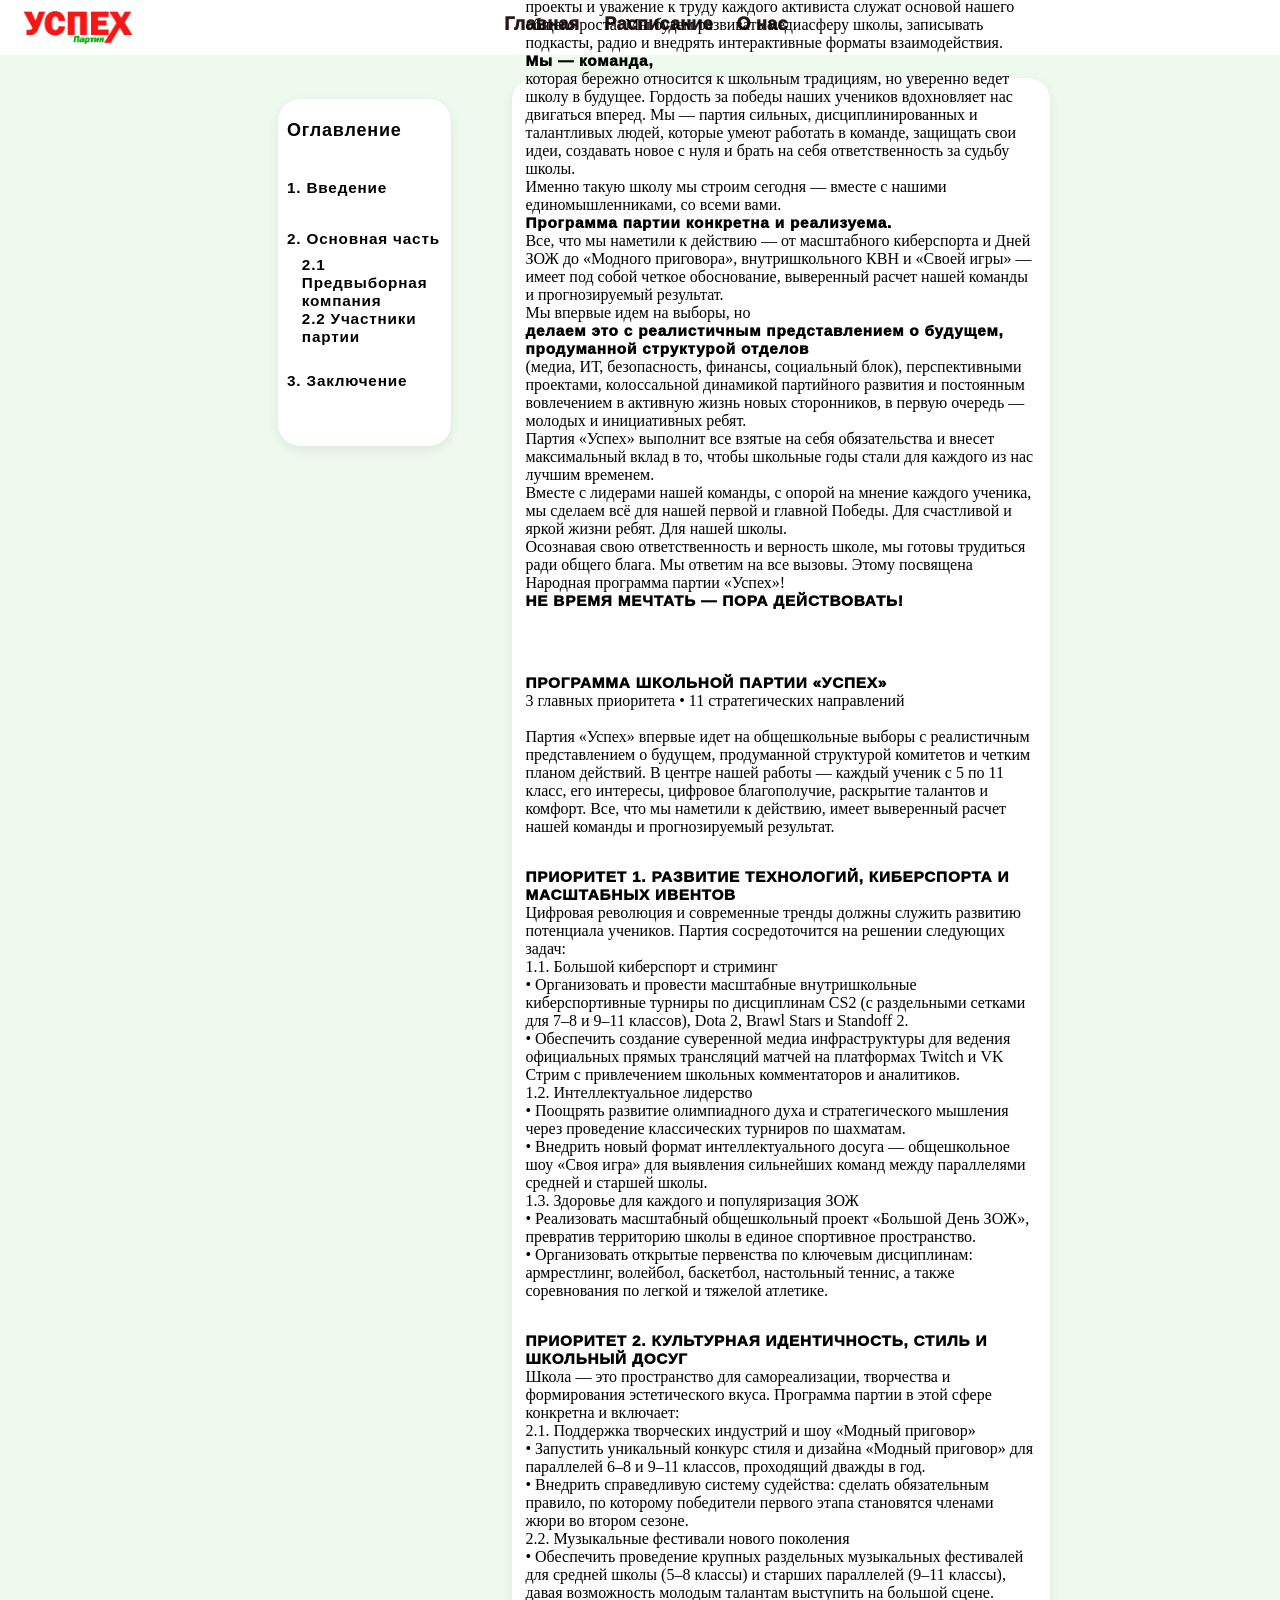
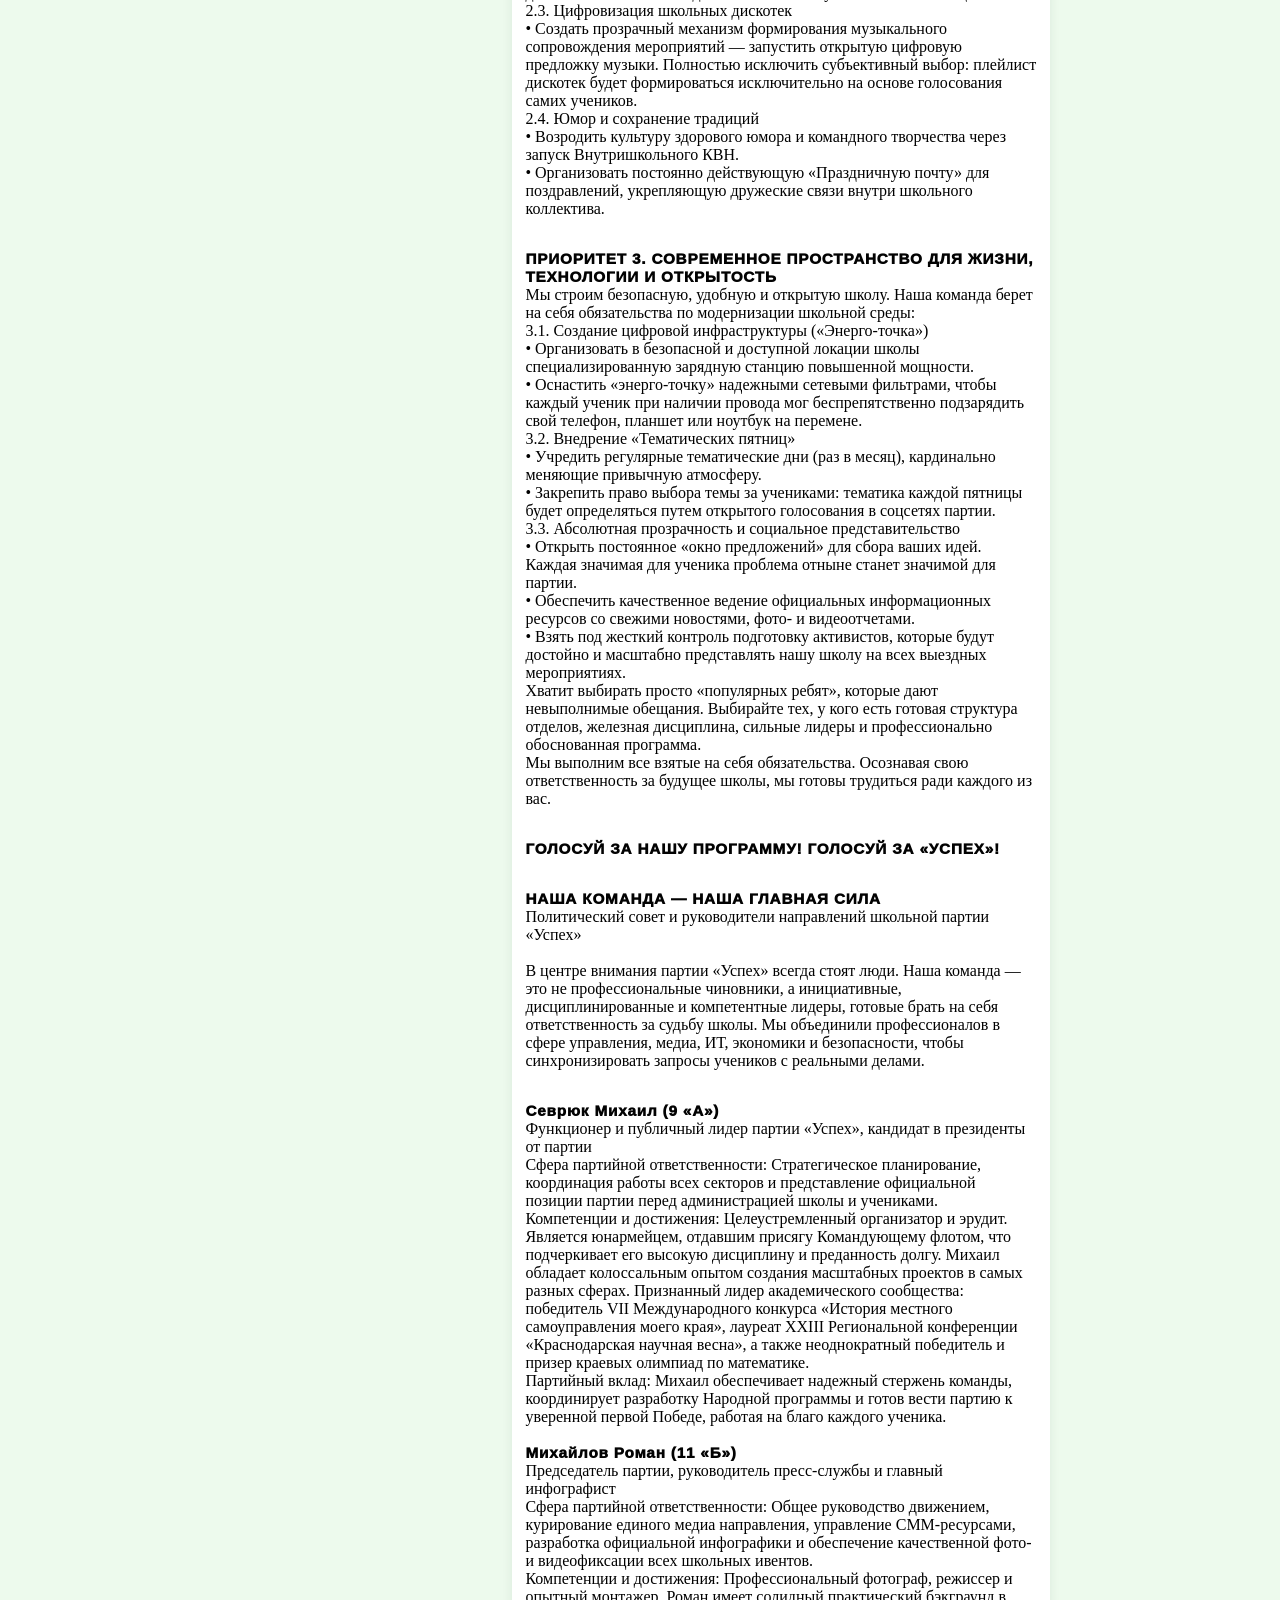
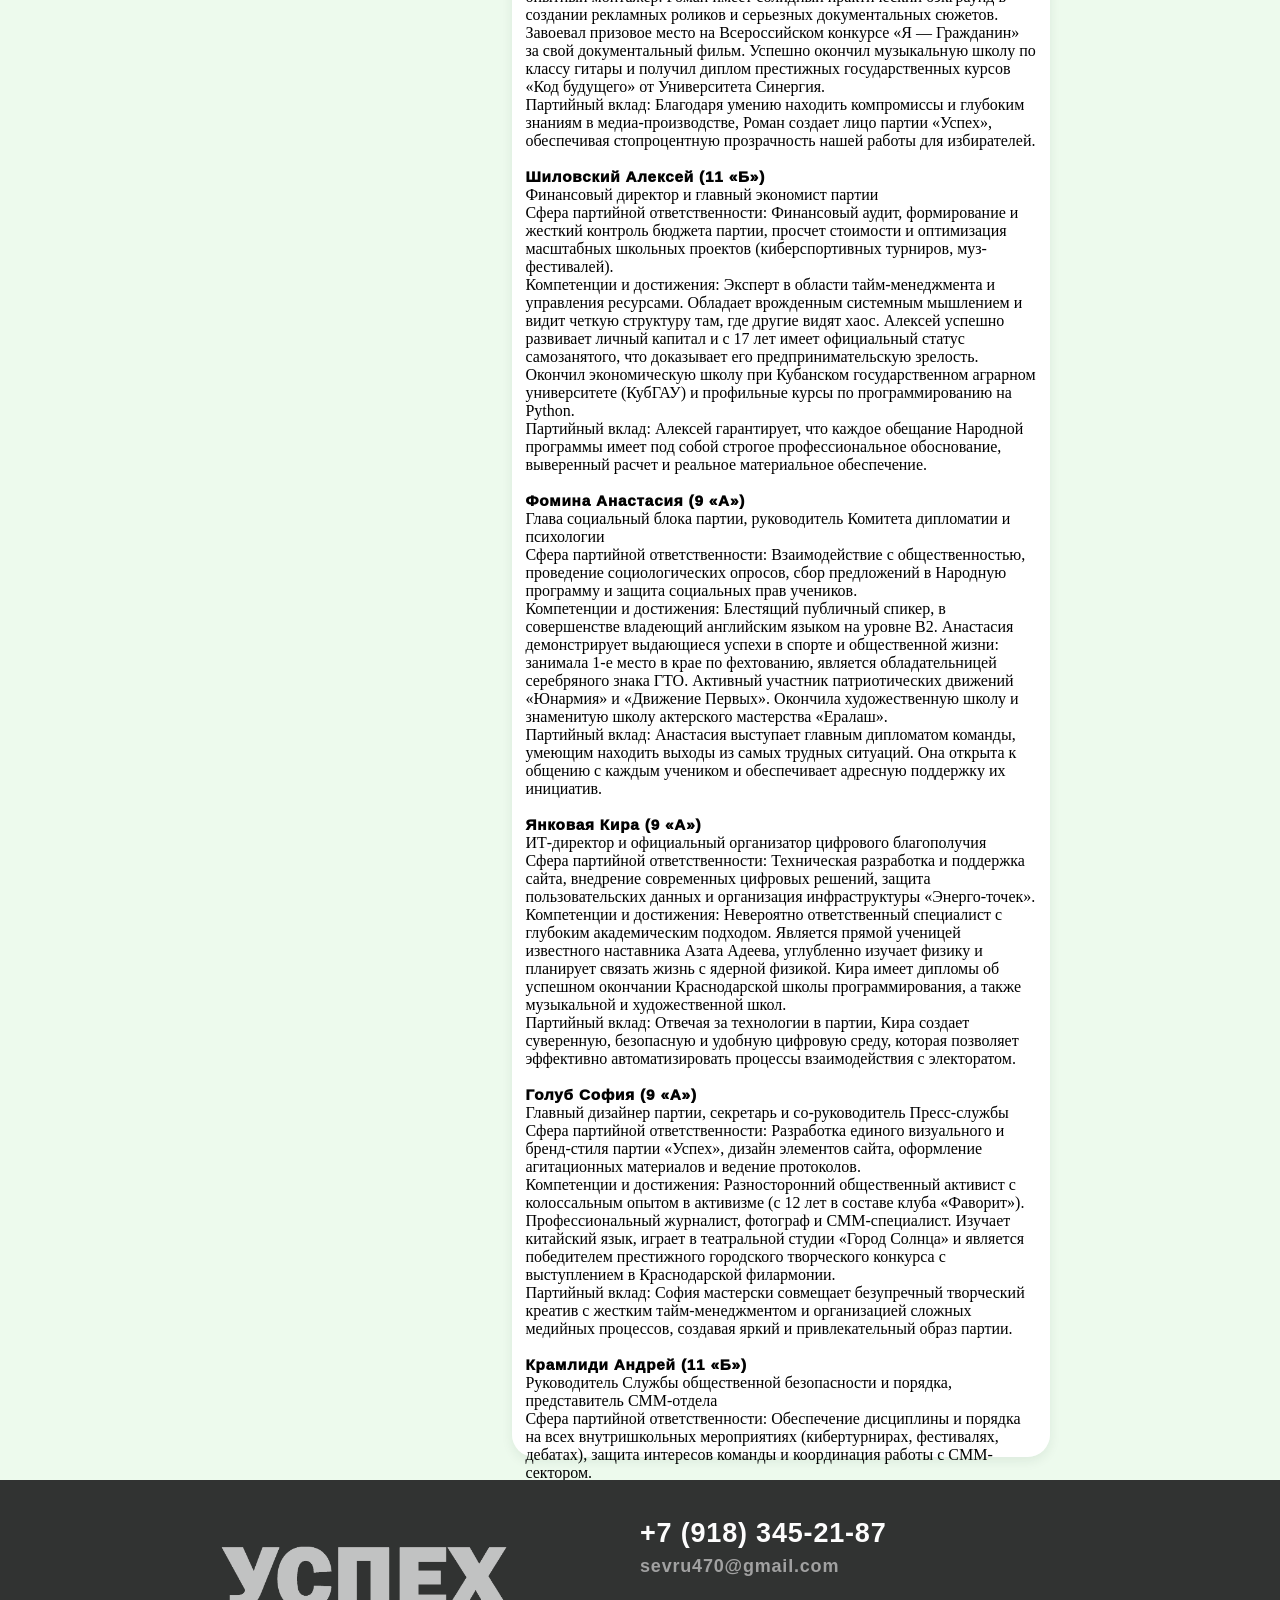
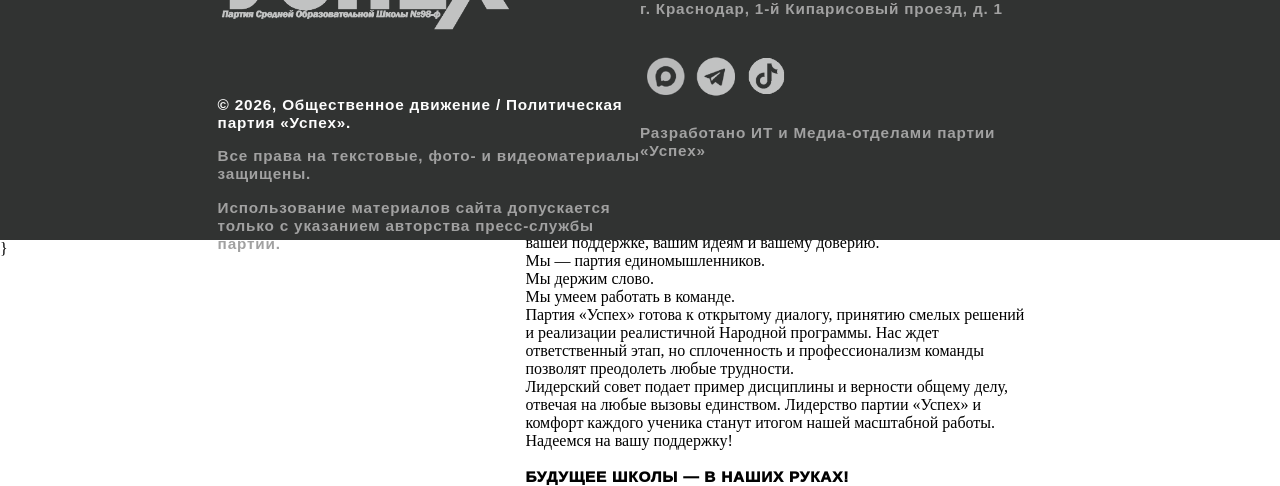
==== commit 16af1609: "tvarina kod" ====
--- a/assets/index/aboutus.html
+++ b/assets/index/aboutus.html
@@ -60,7 +60,7 @@
         <div class="info-container">
             <div class="glav-info-container">
                 <div class="info-text-container">
-                    <div class="info-text"><div class="bold-text tvar " id="vvedenie">ВВЕДЕНИЕ</div><p></p>
+                    <div class="info-text"><div class="bold-text " id="vvedenie">ВВЕДЕНИЕ</div><p></p>
 <div class="bold-text">Школьная партия «Успех» в 2026 году впервые идет на выборы Президента школы. </div>Мы выдвигаем свою кандидатуру, чтобы начать масштабную работу, главная цель которой — достойная, комфортная и благополучная жизнь каждого ученика с 5 по 11 класс, и, конечно, развитие, величие и процветание нашей родной школы. Для этого мы должны победить!
 Наша школа всегда была полна талантов в учебе, спорте и творчестве. Но сегодня мы видим вызовы, которые годами оставались без внимания: скучная рутина, нехватка ярких общешкольных событий, отсутствие современных цифровых решений и мест для отдыха на переменах.
 Мы открываем новую страницу в жизни школы и отстаиваем право каждого ученика быть услышанным. Мы защищаем интересы школьного сообщества и готовы отвечать на любые вызовы времени. При этом мы открыты для диалога, для равноправного партнерства с администрацией школы, учителями и всеми, кто заинтересован в честном сотрудничестве на благо ребят.
@@ -232,9 +232,492 @@
 </body>
 </html>
 
+
+
+
+
 <!-- 
-6eeb0f
-2c6d00 
- #00690e
-
+
+
+
+/* ====================================
+   НОРМАЛЬНЫЙ МЕДИА-ЗАПРОС ДЛЯ МОБИЛОК 
+   ====================================*/
+@media (max-width: 767px){
+    
+
+/* ОСНОВНОЙ КОНТЕЙНЕР, НАСТРОЙКИ ХЕДА, БОДИ И ФУТТЕРА*/
+.container{
+    width: 100%;
+    height: 1100vh;
+    background-color:  #edfaed ;
+
+    display: grid;
+    grid-template-columns:100%;
+    grid-template-rows: 0.55% 99.55%;
+
+    
+}
+
+.head-container{
+    /* background-color: #01702B; */
+    display: grid;
+    grid-template-columns:22% 56% 22%;
+    grid-template-rows: 100%;
+    justify-content: center;
+    background-color: white;
+    
+}
+
+
+
+
+
+/* НАСТРОЙКИ ХЕД КОНТЕЙНЕРА */
+.logo-container{
+    display: grid;
+    grid-template-columns:99% 1%;
+    grid-template-rows: 80%;
+    justify-content: center;
+    align-content: center;
+}
+
+.btn-container{
+    display: grid;
+    grid-template-columns:repeat(3, 30%);
+    grid-template-rows: 50%;
+    justify-content: center;
+    align-content: center;
+    gap: 1vh;
+}
+
+/* дом */
+.home-text{
+    display: grid;  
+    justify-content: center;
+    align-content:center;
+    grid-template-columns:50%;
+    grid-template-rows: 100%;
+
+    text-decoration: none;
+    font-family: 'Arial', sans-serif; 
+    font-size: 1.3vh;          
+    font-weight: 1000;        
+    color: #291818;      
+    letter-spacing: 0.03vh;
+    user-select: none; 
+}
+/* расписание */
+.btn-raspis{
+    display: grid;  
+    justify-content: center;
+    align-content:center;
+    grid-template-columns: 75%;
+    grid-template-rows: 100%;
+
+    text-decoration: none;
+    font-family: 'Arial', sans-serif; 
+    font-size:1.3vh;          
+    font-weight: 1000;        
+    color: #291818;     
+    letter-spacing: 0.03vh;  
+    user-select: none;
+
+}
+
+ /* о нас */
+.btn-us{
+    display: grid;  
+    align-content:center;
+    grid-template-columns:90%;
+    grid-template-rows: 100%;
+
+    text-decoration: none;
+    font-family: 'Arial', sans-serif; 
+    font-size: 1.3vh;          
+    font-weight: 1000;        
+    color: #291818;       
+    letter-spacing: 0.03vh;  
+    user-select: none;
+    margin-left: 17%;
+}
+
+/* лого */
+.logo{
+    background-image: url('../img/logoparty.png'); 
+    background-repeat: no-repeat;  
+    background-position: center; 
+    background-position: center;
+    background-size: 100% ;
+} 
+
+
+/* ХОВЕРЫ НА ХЕД */
+.line-red-home{
+    width: 6%;
+    height: 0.5vh;
+    position: absolute;
+    margin-top: 0.2%;
+    margin-left: 3.1%;
+    background-color: rgb(219, 0, 0);
+
+    opacity: 0; 
+    transition: opacity 0.4s ease;
+}
+.home-text:hover + .line-red-home {
+  opacity: 1;
+}
+
+
+.line-red-raspis{
+    width: 8%;
+    height: 0.5vh;
+    position: absolute;
+    margin-top: 1.6%;
+    margin-left: 0.4%;
+    background-color: rgb(219, 0, 0);
+
+    opacity: 0; 
+    transition: opacity 0.4s ease;
+}
+.raspis-text:hover + .line-red-raspis {
+  opacity: 1;
+}
+
+
+.line-red-aboutus{
+    width: 4%;
+    height: 0.5vh;
+    position: absolute;
+    margin-top: 1.6%;
+    margin-left: 0.5%;
+    background-color: rgb(219, 0, 0);
+
+    opacity: 0; 
+    transition: opacity 0.4s ease;
+}
+.aboutus-text:hover + .line-red-aboutus {
+  opacity: 1;
+}
+
+
+
+
+
+
+
+
+
+
+
+
+
+
+
+
+
+/* НАСТРОЙКИ БОДИ КОНТЕЙНЕРА */
+.body-container{
+    display: grid;
+    grid-template-columns:90%;
+    grid-template-rows: 100%;
+    justify-content: center;
+}
+
+.oglavl-container{
+    display: none;
+}
+.oglavl-mini-container{
+    display: none;
+}
+
+.info-container{
+    display: grid;  
+    justify-content: center;
+    align-content:center;
+    grid-template-columns: 95%;
+    grid-template-rows: 99%;
+}
+.glav-info-container{
+    display: grid;  
+    justify-content: center;
+    align-content:center;
+    grid-template-columns: 100%;
+    grid-template-rows: 100%;
+
+    border-radius: 2.5vh;
+    box-shadow: 0 4px 12px 0 rgba(28, 51, 35, 0.08); 
+}
+.info-text-container{
+    display: grid;  
+    justify-content: center;
+    align-content:center;
+    grid-template-columns: 95%;
+    border-radius: 2.5vh;
+
+    background-color: white;
+}
+
+.info-text{
+    display: grid;  
+    justify-content: center;
+    align-content:center;
+    grid-template-columns: 100%;
+    margin-top: -15%;
+
+    overflow-wrap: anywhere;
+    word-break: break-word;
+    white-space: normal; 
+    white-space: pre-line
+
+}
+
+.bold-text{
+    display: grid;  
+    justify-content: center;
+    align-items: center;
+    grid-template-columns: 100%;
+    grid-template-rows: 100%;
+
+    font-family: 'Arial', sans-serif; 
+    font-size: 1.7vh;          
+    font-weight: 1000;        
+    color: #020202;     
+    letter-spacing: 0.09vh;  
+    align-content: center;
+    scroll-behavior: smooth;
+    
+}
+.bold-one{
+    display: grid;  
+    justify-content: center;
+    align-items: center;
+    grid-template-columns: 100%;
+    grid-template-rows: 100%;
+
+    font-family: 'Arial', sans-serif; 
+    font-size: 1.7vh;          
+    font-weight: 1000;        
+    color: #020202;     
+    letter-spacing: 0.09vh;  
+    align-content: center;  
+    scroll-behavior: smooth;
+
+    margin-top: -3%;
+    margin-left: 38%;
+}
+.tvar{
+    width: 100%;
+}
+
+
+
+
+
+
+
+
+
+
+
+
+
+
+
+/* ФУТЕР */
+
+.footer-conteiner{
+    width: 100%;
+    height: 40vh;
+    display: grid;
+    grid-template-columns:90%;
+    grid-template-rows: 30% 50%;
+    justify-content: center;
+    align-content: center;
+    background-color: #313332;
+}
+
+.foot-cont-one{
+    display: grid;  
+    justify-content: center;
+    align-content:center;
+    grid-template-columns: 100%;
+    grid-template-rows: 60% 40%;
+
+    margin-top: 28%;
+}
+
+.foot-logo{
+    display: none;
+}
+.foot-logo-img{
+    display: none;
+}
+
+.foot-text-prava{
+    font-family: 'Arial', sans-serif; 
+    font-size: 1.5vh;          
+    font-weight: 600;        
+    color: #a1a1a1;      
+    letter-spacing: 0.09vh;  
+    align-content: start;
+    text-align: center;
+    margin-top: 10%;
+}
+.foot-text-white{
+    font-family: 'Arial', sans-serif; 
+    font-size: 1.6vh;          
+    font-weight: 600;        
+    color: #fdfdfd;      
+    letter-spacing: 0.09vh;  
+    text-align: center;
+}
+
+
+
+.foot-cont-two{
+    display: grid;  
+    justify-content: center;
+    align-content:center;
+    grid-template-columns: 100%;
+    grid-template-rows: 50% 35% 15%;
+}
+.foot-num{
+    display: grid;  
+    justify-content: center;
+    align-content:center;
+    grid-template-columns: 100%;
+    grid-template-rows: 77%;
+}
+.foot-num-text{
+    display: grid;  
+    justify-content: center;
+    align-content:center;
+    grid-template-columns: 100%;
+    grid-template-rows: 30% 30% 20%;
+
+    margin-top: -10%;
+}
+.fnt-white-num{
+    font-family: 'Arial', sans-serif; 
+    font-size: 2.5vh;          
+    font-weight: 800;        
+    color: #fdfdfd;      
+    letter-spacing: 0.09vh;  
+    align-content: start;
+    text-align: center;
+    user-select: none;
+
+    margin-top: -23%;
+}
+.ftn-gmail{
+    font-family: 'Arial', sans-serif; 
+    font-size: 1.7vh;          
+    font-weight: 600;        
+    color: #a1a1a1;      
+    letter-spacing: 0.09vh;  
+    align-content: start;
+    text-align: center;
+
+    margin-top: -25%;
+}
+.ftn-adres-ebaniy{
+    position: absolute;
+    top: 230%;
+    font-family: 'Arial', sans-serif; 
+    font-size: 1.7vh;          
+    font-weight: 600;        
+    color: #a1a1a1;      
+    letter-spacing: 0.09vh;  
+    align-content: end;
+    text-align: center;
+}
+
+
+
+.foot-info-text{
+    font-family: 'Arial', sans-serif; 
+    font-size: 1.3vh;          
+    font-weight: 600;        
+    color: #a1a1a1;      
+    letter-spacing: 0.09vh;  
+    margin-top: 5%;
+    text-align: center;
+    margin-top: 10%;
+}
+.foot-info{
+    display: grid;  
+    justify-content:  center;
+    align-content:center;
+    grid-template-columns: repeat(3, 12%);
+    grid-template-rows: 100%;
+}
+.logo-max{
+    display: grid;  
+    justify-content: right;
+    align-content:center;
+    grid-template-columns:100%;
+    grid-template-rows: 20%;
+
+    margin-top: -340%;
+}
+.logo-tg{
+    display: grid;  
+    justify-content: center;
+    align-content:center;
+    grid-template-columns: 100%;
+    grid-template-rows: 30%;
+
+    margin-top: -320%;
+}
+.logo-tiktok{
+    display: grid;  
+    justify-content: left;
+    align-content:center;
+    grid-template-columns: 100%;
+    grid-template-rows: 10%;
+
+    margin-top: -330%;
+}
+
+
+
+.img-max{
+    background-image: url('../img/maxlogo.png'); 
+    background-repeat: no-repeat;  
+    background-position: center; 
+    background-position: center;
+    background-size: 80%;
+    opacity: 0.70; 
+    transition: opacity 0.4s ease;
+    &:hover {
+        opacity: 1; 
+    }
+}
+.img-tg{
+    background-image: url('../img/tglogo.png'); 
+    background-repeat: no-repeat;  
+    background-position: center; 
+    background-position: center;
+    background-size: 80%;
+    opacity: 0.70; 
+    transition: opacity 0.4s ease;
+    &:hover {
+        opacity: 1; 
+    }
+}
+.img-tiktok{
+    background-image: url('../img/tiktoklogo.png'); 
+    background-repeat: no-repeat;  
+    background-position: center; 
+    background-position: center;
+    background-size: 75%;
+    opacity: 0.70; 
+    transition: opacity 0.4s ease;
+    &:hover {
+        opacity: 1; 
+    }
+}
  -->
+
+}
--- a/assets/css/aboutus.css
+++ b/assets/css/aboutus.css
@@ -641,38 +641,175 @@
 
 
 
-/* ====================================
-   НОРМАЛЬНЫЙ МЕДИА-ЗАПРОС ДЛЯ МОБИЛОК 
-   ====================================*/
-@media (max-width: 767px){
+
+
+
+
+/* ==========================================================================
+   ЕБАТЬ КАКОЙ АДАПТИВНЫЙ GRID-МЕДИА-ЗАПРОС ДЛЯ ТЕЛЕФОНОВ (СТРОГО ДО 768px)
+   ========================================================================== */
+@media screen and (max-width: 768px) {
     
-
-/* ОСНОВНОЙ КОНТЕЙНЕР, НАСТРОЙКИ ХЕДА, БОДИ И ФУТТЕРА*/
-.container{
-    width: 100%;
-    height: 1100vh;
-    background-color:  #edfaed ;
-
-    display: grid;
-    grid-template-columns:100%;
-    grid-template-rows: 0.55% 99.55%;
+    /* 1. ГЛАВНЫЙ КОНТЕНЕР: сбрасываем огромные 520vh, даем расти по контенту */
+    .container {
+        height: auto;
+        display: grid;
+        grid-template-columns: 100%;
+        grid-template-rows: auto auto; /* Шапка и боди идут друг за другом */
+    }
+
+    /* 2. НАСТРОЙКИ ХЕДЕРА: Логотип и меню выстраиваем в одну колонку */
+    .head-container {
+        display: grid;
+        grid-template-columns: 100%;
+        grid-template-rows: auto auto;
+        gap: 2vh;
+        padding: 2vh 0;
+    }
+
+    .logo-container {
+        display: grid;
+        grid-template-columns: 100%;
+        grid-template-rows: auto;
+        justify-content: center;
+        align-content: center;
+    }
+
+    .logo {
+        width: 150px; /* Фиксируем размер логотипа на телефоне */
+        height: 50px;
+        margin: 0 auto;
+        background-size: contain;
+    }
+
+    /* Кнопки меню: делим на 3 равные фракции в одну горизонтальную строчку */
+    .btn-container {
+        display: grid;
+        grid-template-columns: 1fr 1fr 1fr;
+        grid-template-rows: auto;
+        gap: 1vh;
+        width: 90vw;
+        margin: 0 auto;
+    }
+
+    .home-text, .btn-raspis, .btn-us {
+        font-size: 1.8vh; /* Чуть уменьшаем шрифт для мобилки */
+        justify-content: center;
+        text-align: center;
+    }
+
+    /* Прячем линии-подчеркивания на мобилках, чтобы они не летали по экрану отдельно от ссылок */
+    .line-red-home, .line-red-raspis, .line-red-aboutus {
+        display: none;
+    }
+
+    /* 3. НАСТРОЙКИ БОДИ КОНТЕЙНЕРА: переводим в одну колонку */
+    .body-container {
+        display: grid;
+        grid-template-columns: 100%;
+        grid-template-rows: auto auto; /* Сначала оглавление, потом текст статьи */
+        padding: 2vh 4vw;
+        gap: 3vh;
+    }
+
+    /* ОГЛАВЛЕНИЕ: Отменяем fixed, чтобы оно не перекрывало текст на телефоне */
+    .oglavl-container {
+        display: grid;
+        grid-template-columns: 100%;
+        grid-template-rows: auto;
+        justify-content: center;
+    }
+
+    .oglavl-mini-container {
+        position: static; /* Оглавление теперь послушно встает НАД текстом */
+        width: 100%;
+        height: auto;
+        display: grid;
+        grid-template-columns: 100%;
+        grid-template-rows: auto;
+        margin-bottom: 2vh;
+    }
+
+    .cont-in-cont-oglavl {
+        grid-template-rows: auto auto;
+        padding: 2vh;
+    }
+
+    .name-oglavl {
+        grid-template-columns: 100%;
+        grid-template-rows: auto;
+        margin-bottom: 1.5vh;
+        justify-content: center;
+    }
+
+    .text-oglavl {
+        grid-template-columns: 100%;
+        grid-template-rows: auto auto auto; /* Ссылки идут блоками друг под другом */
+        gap: 1.5vh;
+    }
+
+    .oglavl-real-text {
+        grid-template-columns: 100%;
+        grid-template-rows: auto;
+    }
+
+    /* Сдвиги для подразделов 2.1 и 2.2 делаем более аккуратными */
+    .two-text {
+        padding-left: 4vw;
+        justify-content: left;
+    }
+
+    /* 4. ТЕКСТОВАЯ ИНФОРМАЦИЯ: Растягиваем на всю ширину экрана смартфона */
+    .info-container {
+        display: grid;
+        grid-template-columns: 100%;
+        grid-template-rows: auto;
+    }
+
+    .glav-info-container {
+        grid-template-columns: 100%;
+        grid-template-rows: auto;
+    }
+
+    .info-text-container {
+        grid-template-columns: 100%;
+        padding: 3vh 4vw;
+    }
+
+    /* ЖЕЛЕЗОБЕТОННЫЙ АВТОПЕРЕНОС ТЕКСТА */
+    .info-text {
+        margin-top: 0; /* Убираем дикий комповский отрицательный маргин */
+        font-size: 1.9vh;
+        line-height: 1.5;
+        text-align: justify; /* Чтобы текст Народной программы смотрелся дорого */
+        overflow-wrap: anywhere;
+        word-break: break-word;
+        white-space: pre-line;
+    }
+
+    .bold-text {
+        font-size: 2vh;
+        text-align: center; /* Заголовки разделов по центру экрана */
+        margin-top: 2vh;
+        margin-bottom: 1vh;
+    }
+
+    .bold-one {
+        margin-left: 0; /* Сбрасываем жесткий сдвиг влево */
+        text-align: center;
+    }
+
+    /* 5. ФУТЕР: Грид в одну колонку, высота подстраивается автоматически */
+    .footer-conteiner {
+        height: auto;
+        display: grid;
+        grid-template-columns: 100%;
+        grid-template-rows: auto auto;
+        padding: 4vh 4vw;
+        gap: 4vh;
+    }
 
     
-}
-
-.head-container{
-    /* background-color: #01702B; */
-    display: grid;
-    grid-template-columns:22% 56% 22%;
-    grid-template-rows: 100%;
-    justify-content: center;
-    background-color: white;
-    
-}
-
-
-
-
 
 /* НАСТРОЙКИ ХЕД КОНТЕЙНЕРА */
 .logo-container{
@@ -753,176 +890,6 @@
 } 
 
 
-/* ХОВЕРЫ НА ХЕД */
-.line-red-home{
-    width: 6%;
-    height: 0.5vh;
-    position: absolute;
-    margin-top: 0.2%;
-    margin-left: 3.1%;
-    background-color: rgb(219, 0, 0);
-
-    opacity: 0; 
-    transition: opacity 0.4s ease;
-}
-.home-text:hover + .line-red-home {
-  opacity: 1;
-}
-
-
-.line-red-raspis{
-    width: 8%;
-    height: 0.5vh;
-    position: absolute;
-    margin-top: 1.6%;
-    margin-left: 0.4%;
-    background-color: rgb(219, 0, 0);
-
-    opacity: 0; 
-    transition: opacity 0.4s ease;
-}
-.raspis-text:hover + .line-red-raspis {
-  opacity: 1;
-}
-
-
-.line-red-aboutus{
-    width: 4%;
-    height: 0.5vh;
-    position: absolute;
-    margin-top: 1.6%;
-    margin-left: 0.5%;
-    background-color: rgb(219, 0, 0);
-
-    opacity: 0; 
-    transition: opacity 0.4s ease;
-}
-.aboutus-text:hover + .line-red-aboutus {
-  opacity: 1;
-}
-
-
-
-
-
-
-
-
-
-
-
-
-
-
-
-
-
-/* НАСТРОЙКИ БОДИ КОНТЕЙНЕРА */
-.body-container{
-    display: grid;
-    grid-template-columns:90%;
-    grid-template-rows: 100%;
-    justify-content: center;
-}
-
-.oglavl-container{
-    display: none;
-}
-.oglavl-mini-container{
-    display: none;
-}
-
-.info-container{
-    display: grid;  
-    justify-content: center;
-    align-content:center;
-    grid-template-columns: 95%;
-    grid-template-rows: 99%;
-}
-.glav-info-container{
-    display: grid;  
-    justify-content: center;
-    align-content:center;
-    grid-template-columns: 100%;
-    grid-template-rows: 100%;
-
-    border-radius: 2.5vh;
-    box-shadow: 0 4px 12px 0 rgba(28, 51, 35, 0.08); 
-}
-.info-text-container{
-    display: grid;  
-    justify-content: center;
-    align-content:center;
-    grid-template-columns: 95%;
-    border-radius: 2.5vh;
-
-    background-color: white;
-}
-
-.info-text{
-    display: grid;  
-    justify-content: center;
-    align-content:center;
-    grid-template-columns: 100%;
-    margin-top: -15%;
-
-    overflow-wrap: anywhere;
-    word-break: break-word;
-    white-space: normal; 
-    white-space: pre-line
-
-}
-
-.bold-text{
-    display: grid;  
-    justify-content: center;
-    align-items: center;
-    grid-template-columns: 100%;
-    grid-template-rows: 100%;
-
-    font-family: 'Arial', sans-serif; 
-    font-size: 1.7vh;          
-    font-weight: 1000;        
-    color: #020202;     
-    letter-spacing: 0.09vh;  
-    align-content: center;
-    scroll-behavior: smooth;
-    
-}
-.bold-one{
-    display: grid;  
-    justify-content: center;
-    align-items: center;
-    grid-template-columns: 100%;
-    grid-template-rows: 100%;
-
-    font-family: 'Arial', sans-serif; 
-    font-size: 1.7vh;          
-    font-weight: 1000;        
-    color: #020202;     
-    letter-spacing: 0.09vh;  
-    align-content: center;  
-    scroll-behavior: smooth;
-
-    margin-top: -3%;
-    margin-left: 38%;
-}
-.tvar{
-    width: 100%;
-}
-
-
-
-
-
-
-
-
-
-
-
-
-
 
 
 /* ФУТЕР */
@@ -1007,7 +974,8 @@
     letter-spacing: 0.09vh;  
     align-content: start;
     text-align: center;
-    user-select: none;
+    user-select: none;    
+    text-decoration: none;   
 
     margin-top: -23%;
 }
@@ -1024,14 +992,16 @@
 }
 .ftn-adres-ebaniy{
     position: absolute;
-    top: 230%;
+    top: 227%;
     font-family: 'Arial', sans-serif; 
     font-size: 1.7vh;          
     font-weight: 600;        
     color: #a1a1a1;      
     letter-spacing: 0.09vh;  
-    align-content: end;
+    align-content: center;
     text-align: center;
+    justify-content: center;
+    align-items: center;
 }
 
 
@@ -1058,9 +1028,9 @@
     justify-content: right;
     align-content:center;
     grid-template-columns:100%;
-    grid-template-rows: 20%;
-
-    margin-top: -340%;
+    grid-template-rows: 30%;
+
+    margin-top: -325%;
 }
 .logo-tg{
     display: grid;  
@@ -1069,16 +1039,16 @@
     grid-template-columns: 100%;
     grid-template-rows: 30%;
 
-    margin-top: -320%;
+    margin-top: -325%;
 }
 .logo-tiktok{
     display: grid;  
     justify-content: left;
     align-content:center;
     grid-template-columns: 100%;
-    grid-template-rows: 10%;
-
-    margin-top: -330%;
+    grid-template-rows: 30%;
+
+    margin-top: -325%;
 }
 
 
@@ -1120,23 +1090,10 @@
     }
 }
 
-
-}
-
-
-
-
-
-
-
-
-
-
-
-
-
-
-
+}
+/* ==========================================================================
+   КОНЕЦ МЕДИA-ЗАПРОСА
+   ========================================================================== */
 
 
 
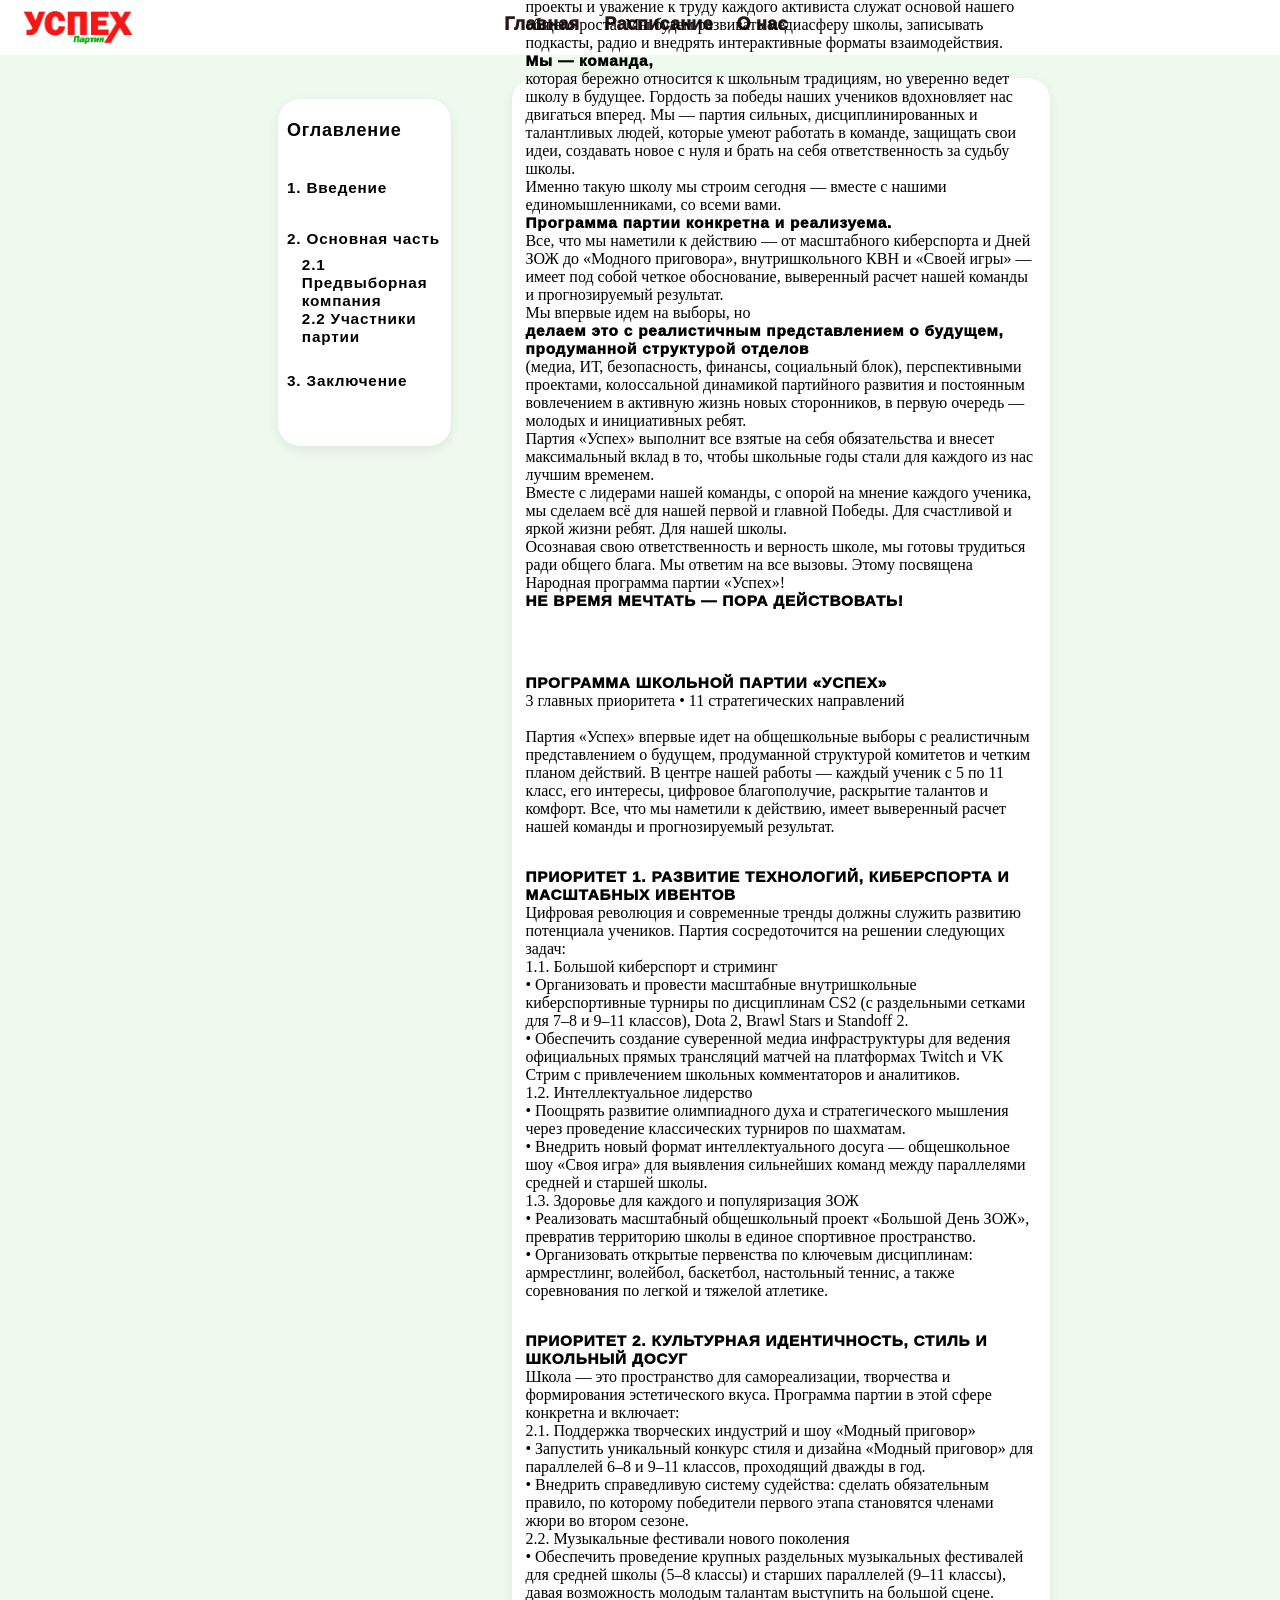
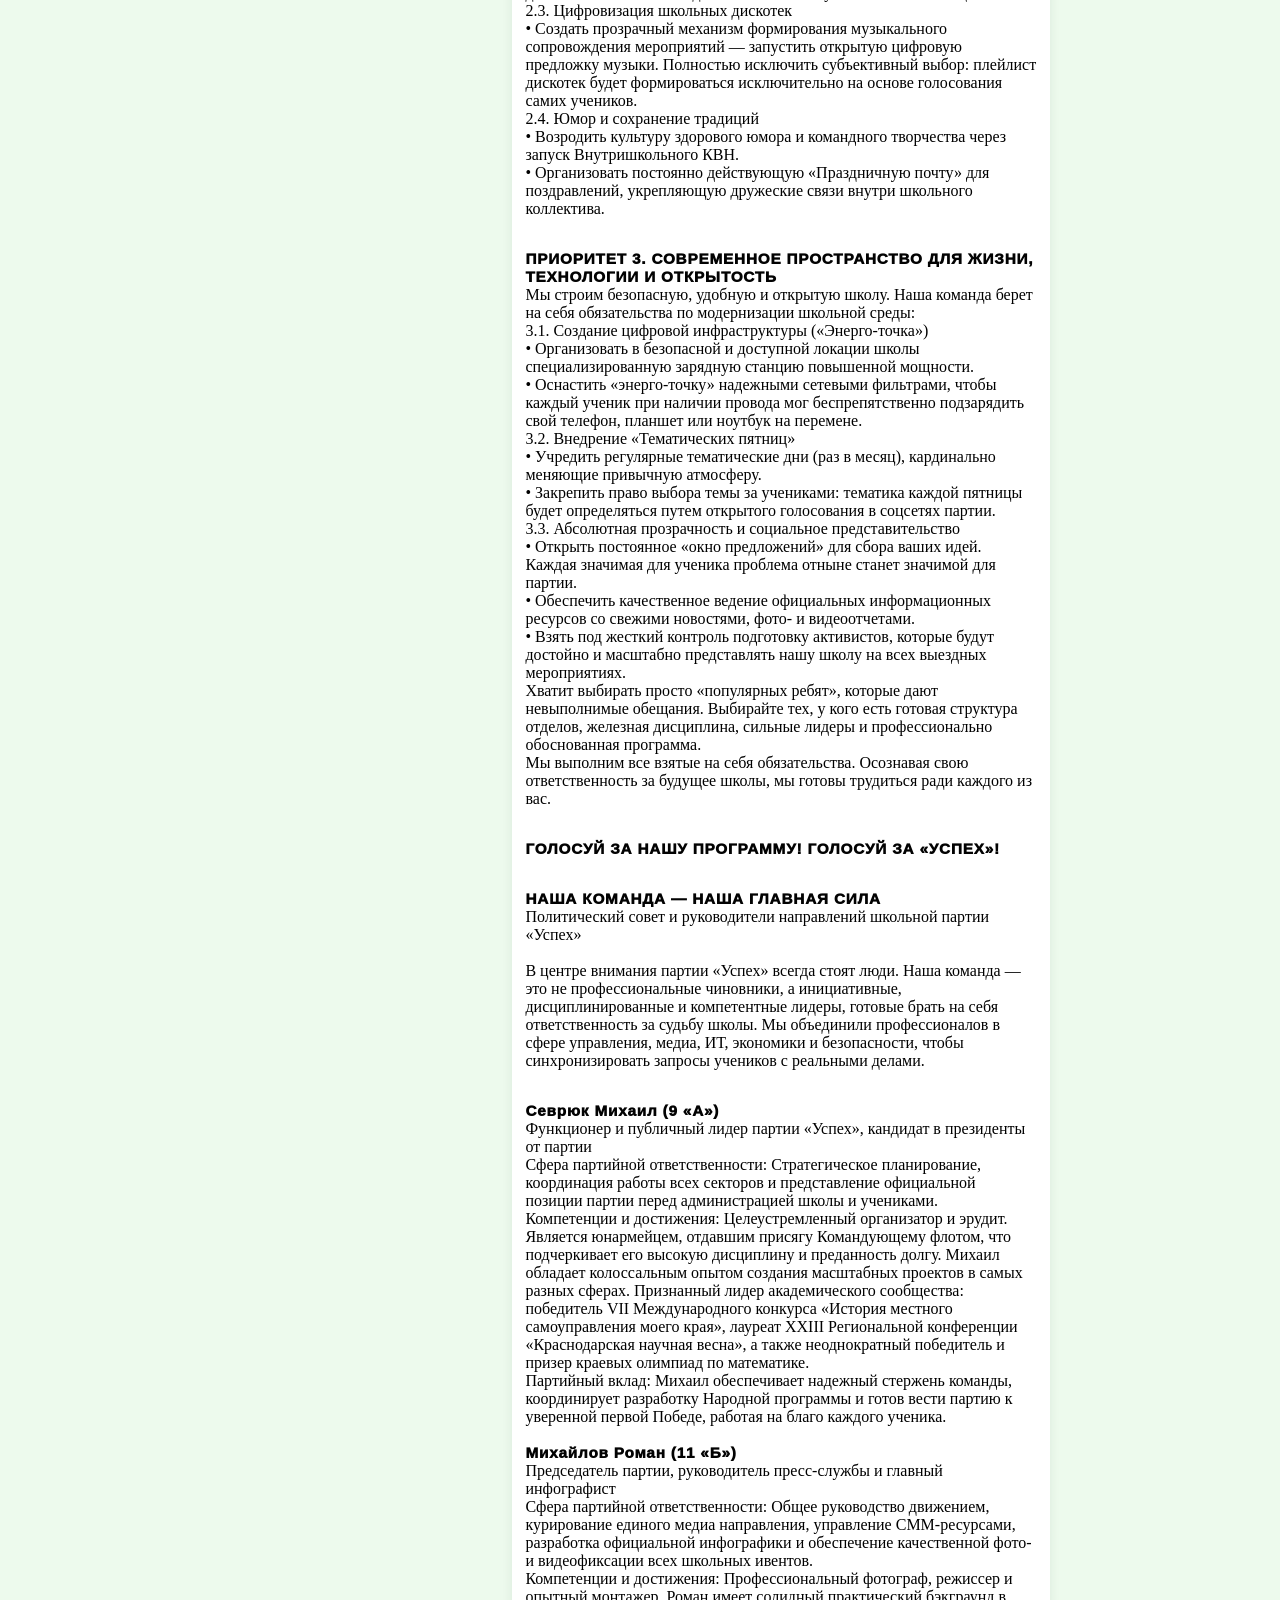
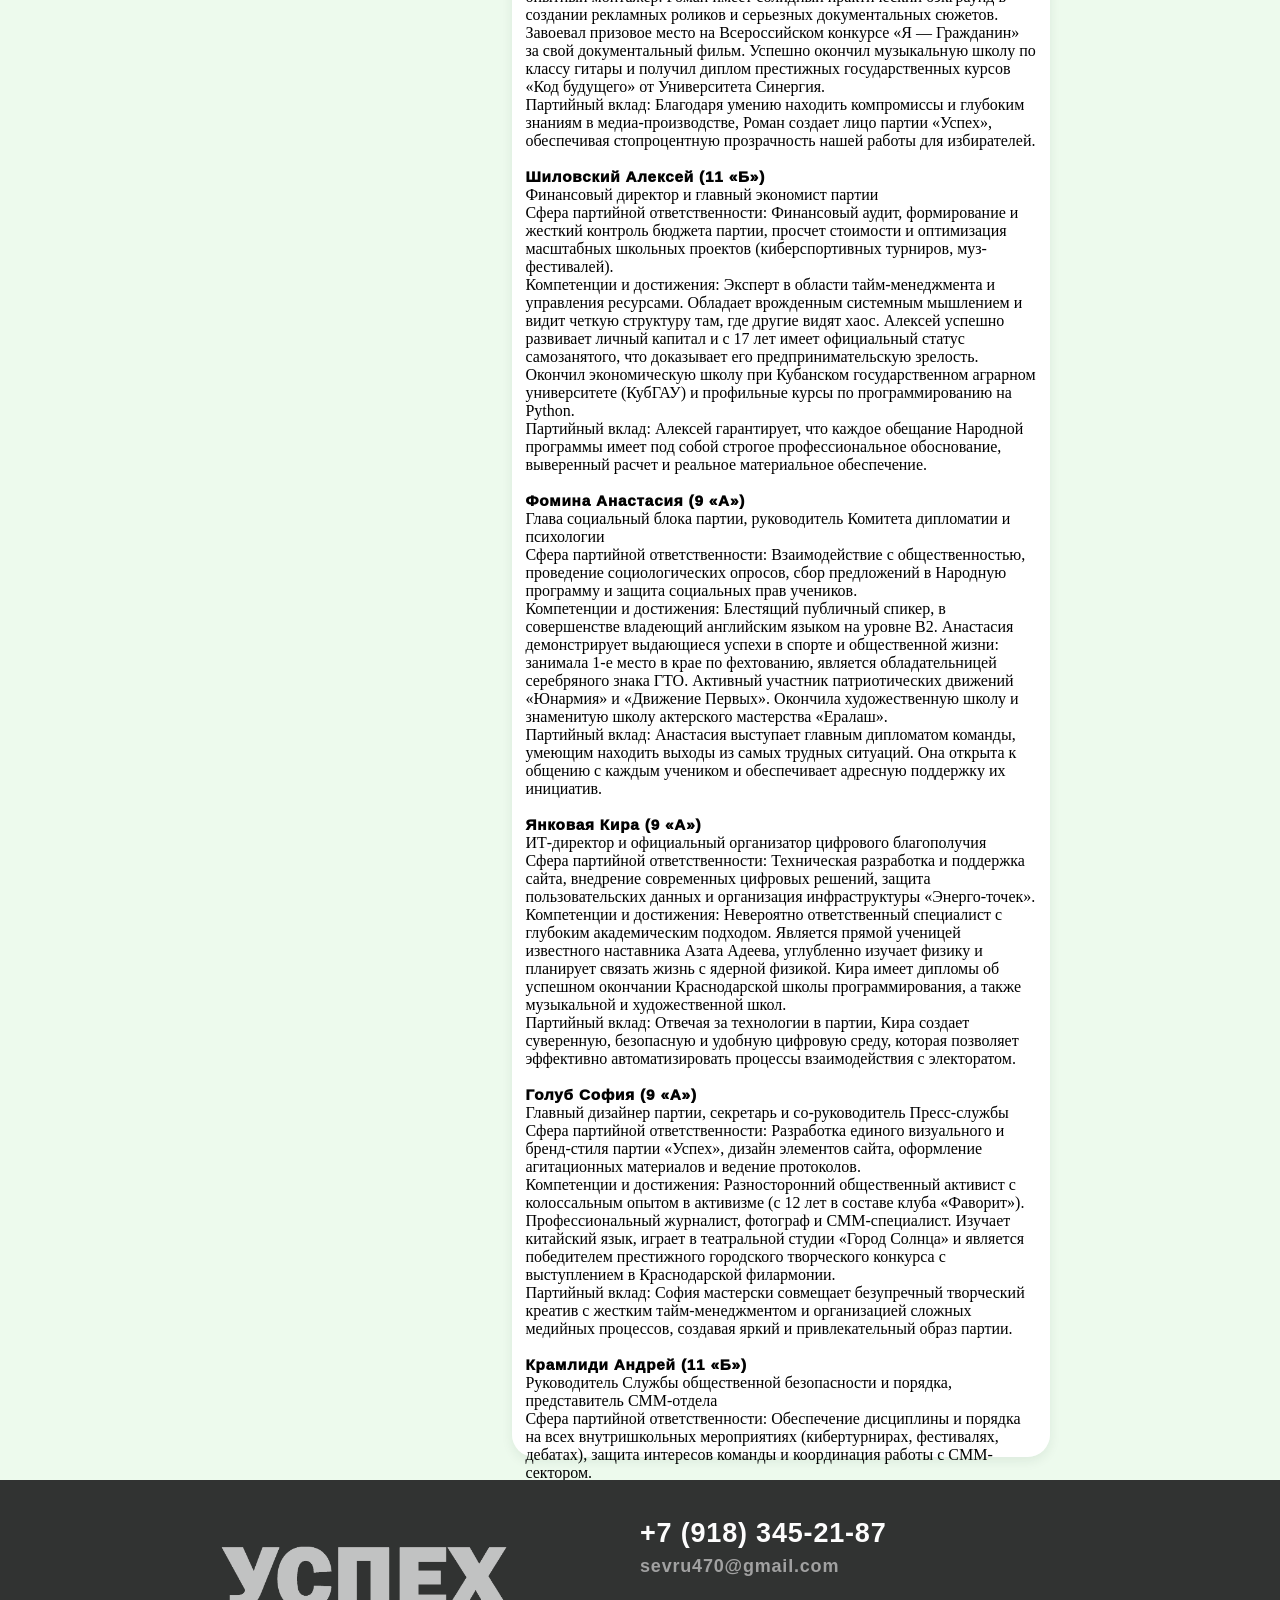
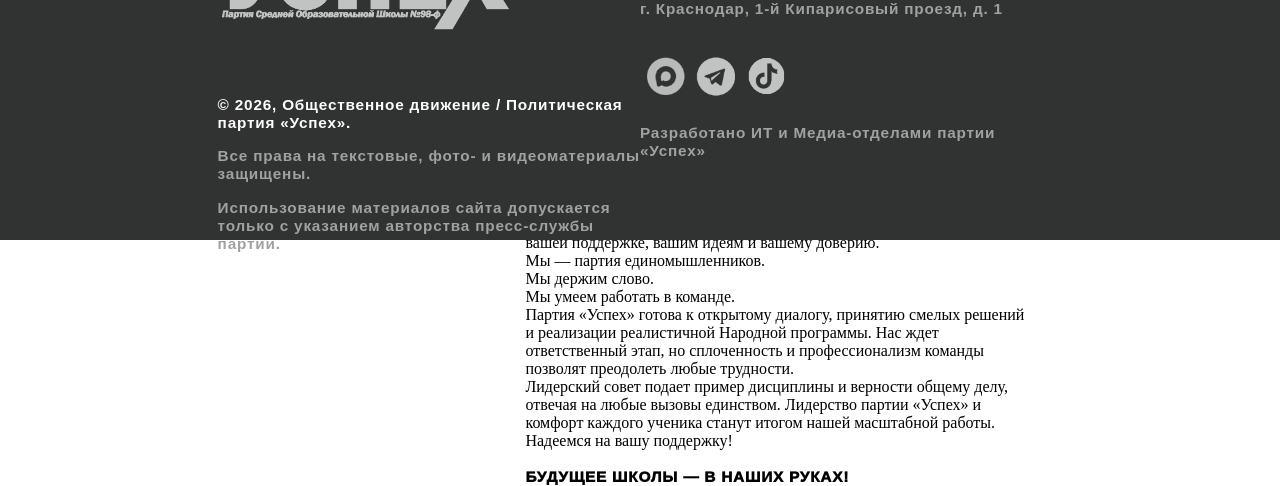
==== commit 23cd7a94: "eleven commit" ====
--- a/assets/index/aboutus.html
+++ b/assets/index/aboutus.html
@@ -3,8 +3,9 @@
 <head>
     <meta charset="UTF-8">
     <meta name="viewport" content="width=device-width, initial-scale=1.0">
+    <link rel="icon" href="../img/ico.png" type="image/png">
     <link rel="stylesheet" type="text/css" href="../css/aboutus.css">
-    <title>Document</title>
+    <title>Партия «Успех»</title>
 </head>
 <body>
     
@@ -720,4 +721,3 @@
 }
  -->
 
-}
--- a/assets/css/aboutus.css
+++ b/assets/css/aboutus.css
@@ -992,7 +992,7 @@
 }
 .ftn-adres-ebaniy{
     position: absolute;
-    top: 227%;
+    top: 1560%;
     font-family: 'Arial', sans-serif; 
     font-size: 1.7vh;          
     font-weight: 600;        
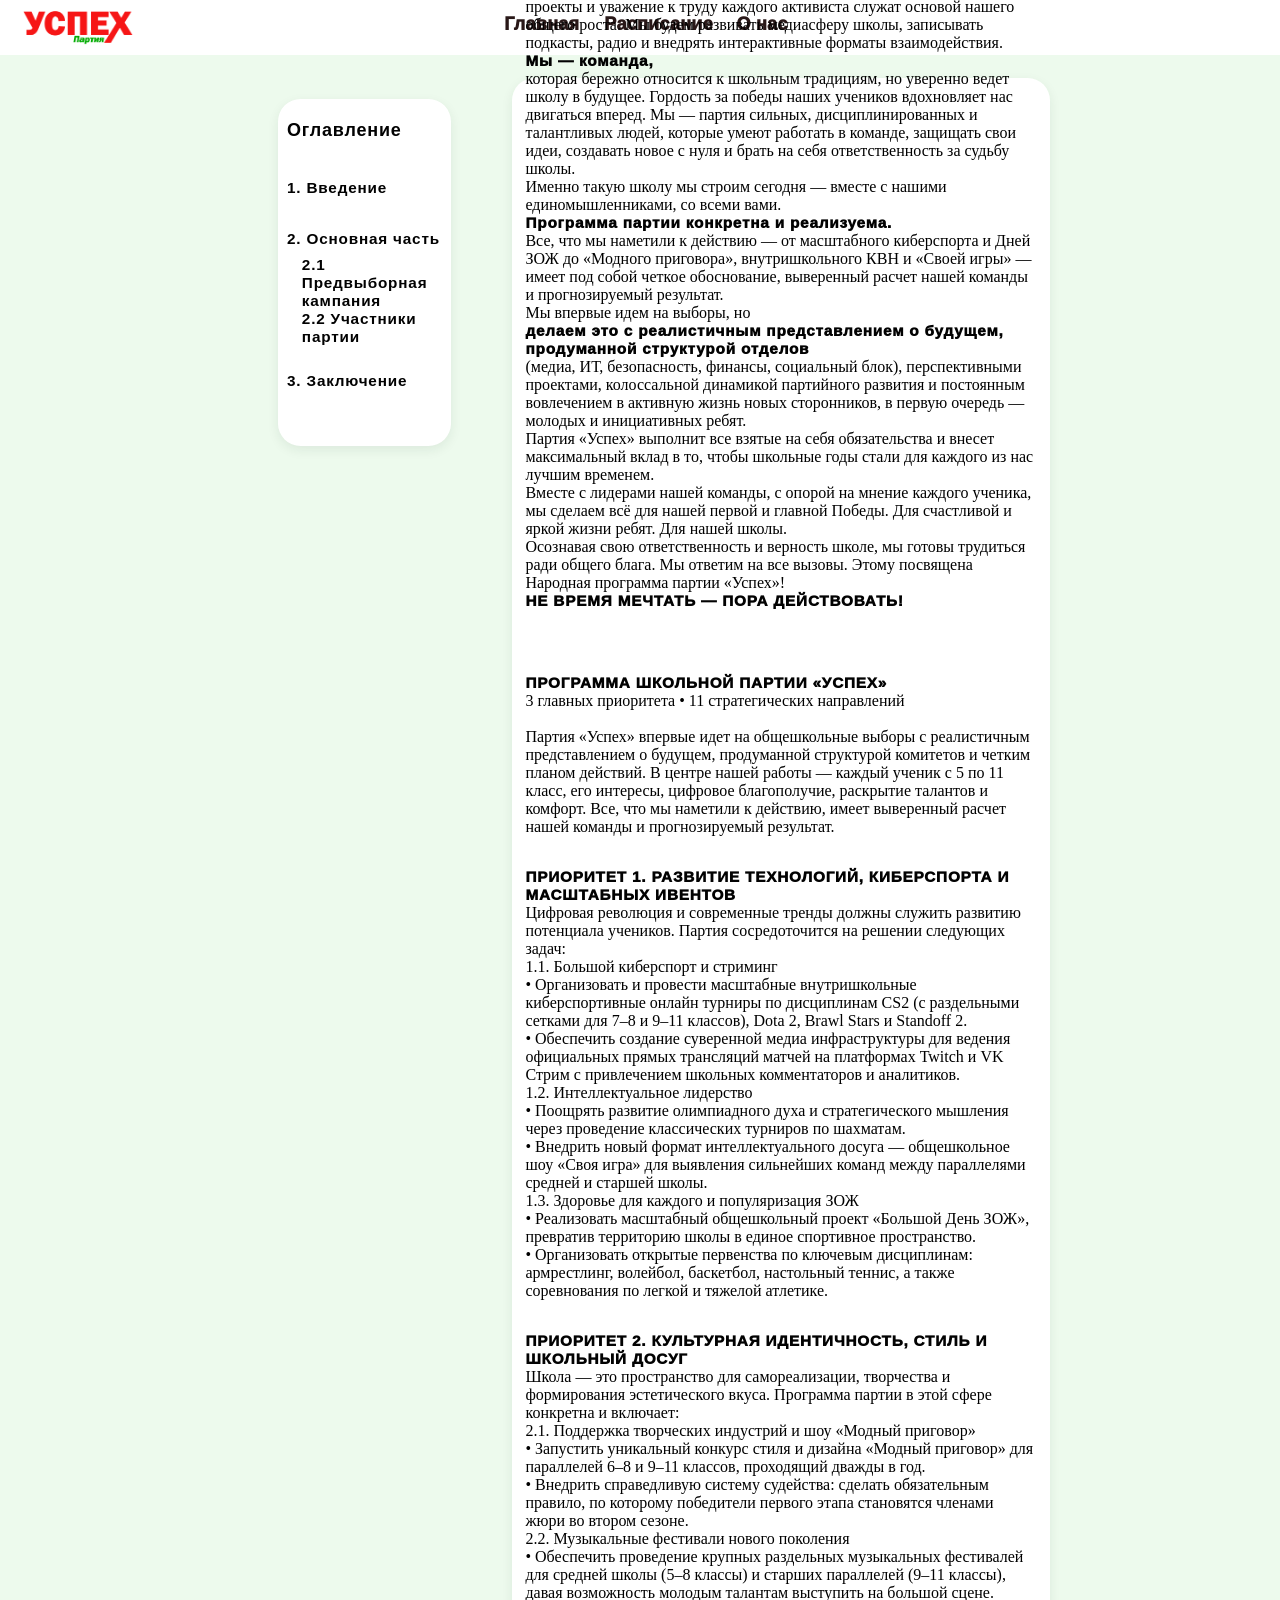
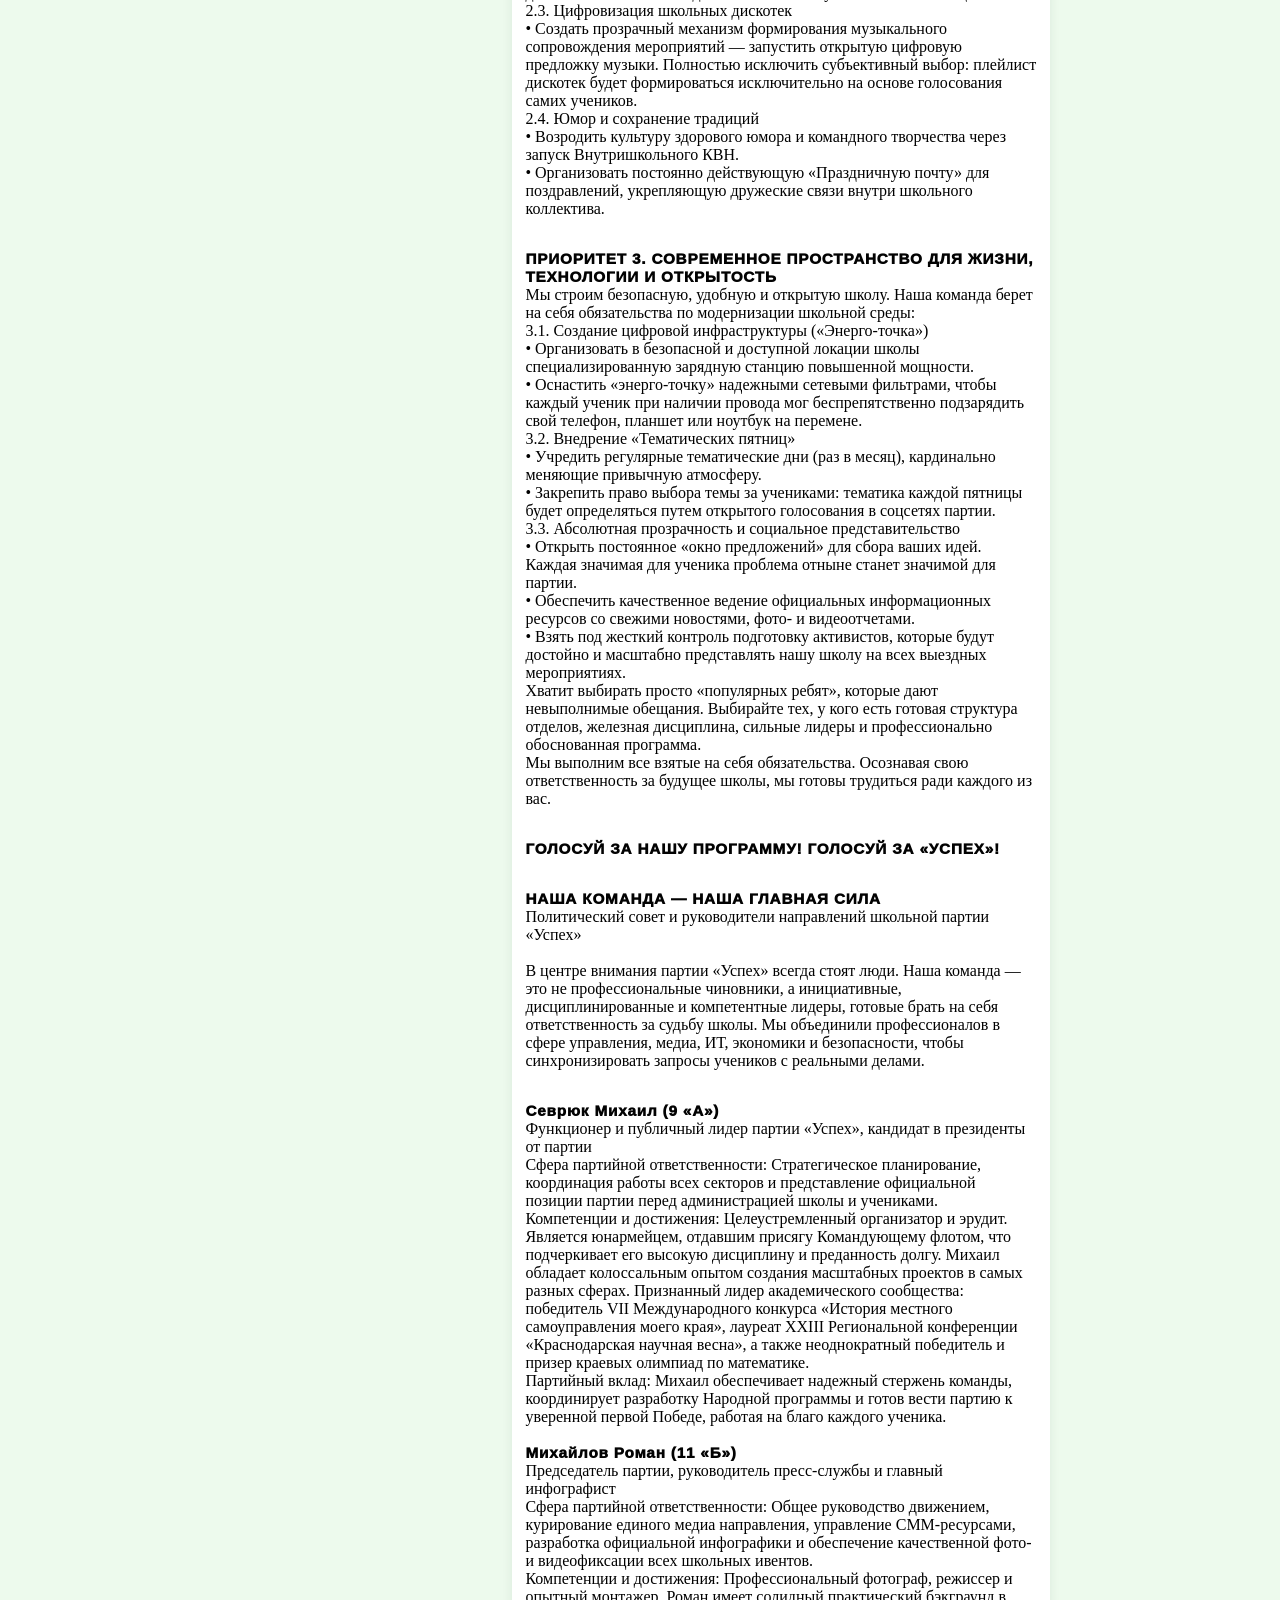
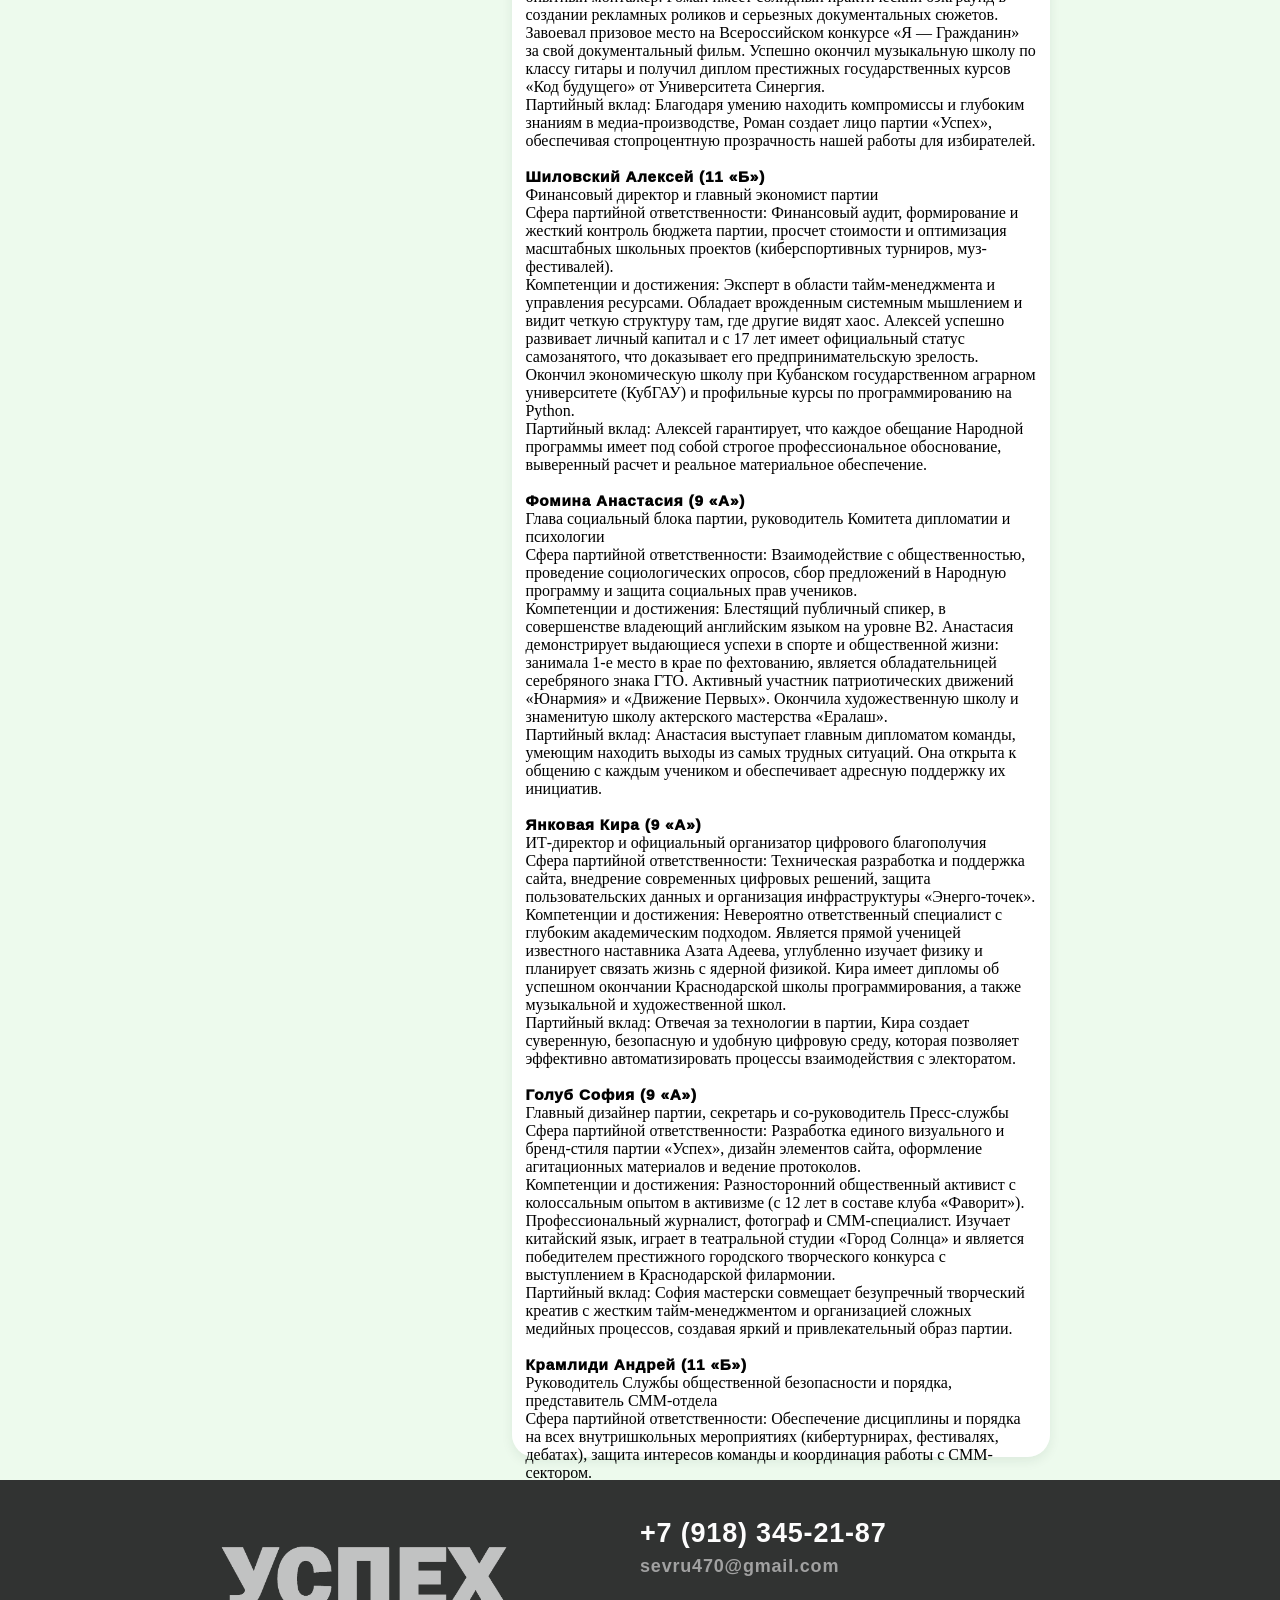
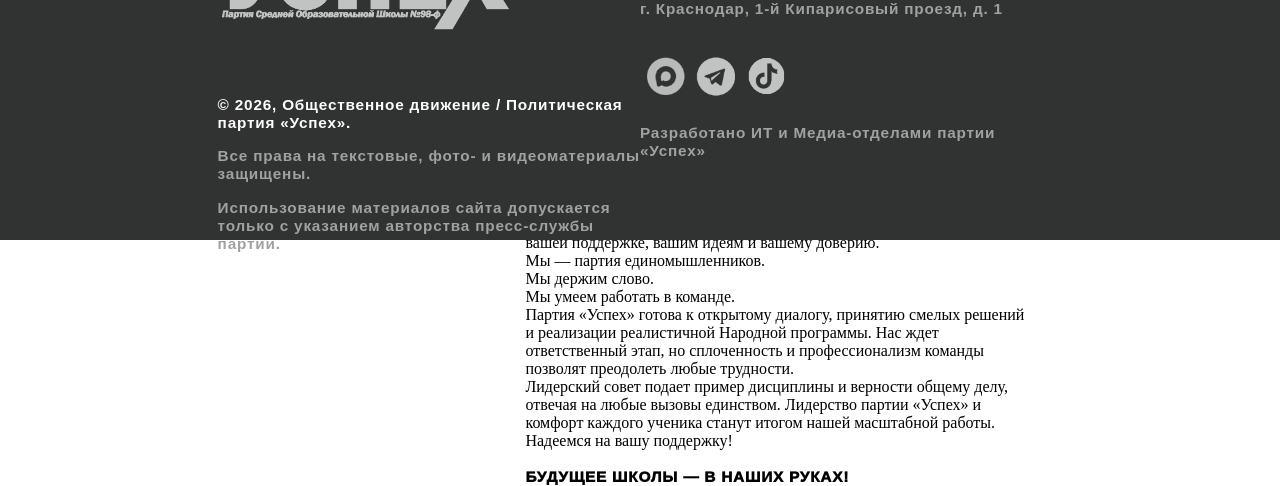
==== commit edd226b2: "кАмпания" ====
--- a/assets/index/aboutus.html
+++ b/assets/index/aboutus.html
@@ -3,9 +3,11 @@
 <head>
     <meta charset="UTF-8">
     <meta name="viewport" content="width=device-width, initial-scale=1.0">
+    <meta name="description" content="Официальный сайт Партии «Успех» МАОУ СОШ №98ф. О предвыборной кампании Михаила Севрюка на пост президента школы.">
+    <meta name="keywords" content="партия успех, выборы президента школы, программа, 98ф, о нас, предвыборная программа">
     <link rel="icon" href="../img/ico.png" type="image/png">
     <link rel="stylesheet" type="text/css" href="../css/aboutus.css">
-    <title>Партия «Успех»</title>
+    <title>О Партии «Успех»</title>
 </head>
 <body>
     
@@ -50,7 +52,7 @@
                        <div class="oglavl-real-text text-one"><a href="#vvedenie" onclick="document.querySelector('#vvedenie').scrollIntoView({ behavior: 'smooth' }); return false;" class="text-one scroll">1. Введение</a></div>
                         <div class="oglavl-real-text text-two">
                             <div class="TWO-text"><a href="#programma" onclick="document.querySelector('#programma').scrollIntoView({ behavior: 'smooth' }); return false;" class="TWO-text scroll">2. Основная часть</a></div>
-                            <div class="two-text"><a href="#programma" onclick="document.querySelector('#programma').scrollIntoView({ behavior: 'smooth' }); return false;" class="two-text scroll">2.1 Предвыборная компания</a></div>
+                            <div class="two-text"><a href="#programma" onclick="document.querySelector('#programma').scrollIntoView({ behavior: 'smooth' }); return false;" class="two-text scroll">2.1 Предвыборная кампания</a></div>
                             <div class="two-text"><a href="#ahuet" onclick="document.querySelector('#ahuet').scrollIntoView({ behavior: 'smooth' }); return false;" class="two-text scroll">2.2 Участники партии</a></div>
                         </div>
                         <div class="oglavl-real-text text-three"><a href="#zakluchenie" onclick="document.querySelector('#zakluchenie').scrollIntoView({ behavior: 'smooth' }); return false;" class="text-three scroll">3. Заключение</a></div>
@@ -83,7 +85,7 @@
 Партия «Успех» впервые идет на общешкольные выборы с реалистичным представлением о будущем, продуманной структурой комитетов и четким планом действий. В центре нашей работы — каждый ученик с 5 по 11 класс, его интересы, цифровое благополучие, раскрытие талантов и комфорт. Все, что мы наметили к действию, имеет выверенный расчет нашей команды и прогнозируемый результат.<p></p>
 <div class="bold-text">ПРИОРИТЕТ 1. РАЗВИТИЕ ТЕХНОЛОГИЙ, КИБЕРСПОРТА И МАСШТАБНЫХ ИВЕНТОВ</div>Цифровая революция и современные тренды должны служить развитию потенциала учеников. Партия сосредоточится на решении следующих задач:
 1.1. Большой киберспорт и стриминг
-• Организовать и провести масштабные внутришкольные киберспортивные турниры по дисциплинам CS2 (с раздельными сетками для 7–8 и 9–11 классов), Dota 2, Brawl Stars и Standoff 2.
+• Организовать и провести масштабные внутришкольные киберспортивные онлайн турниры по дисциплинам CS2 (с раздельными сетками для 7–8 и 9–11 классов), Dota 2, Brawl Stars и Standoff 2.
 • Обеспечить создание суверенной медиа инфраструктуры для ведения официальных прямых трансляций матчей на платформах Twitch и VK Стрим с привлечением школьных комментаторов и аналитиков.
 1.2. Интеллектуальное лидерство
 • Поощрять развитие олимпиадного духа и стратегического мышления через проведение классических турниров по шахматам.
--- a/assets/css/aboutus.css
+++ b/assets/css/aboutus.css
@@ -991,18 +991,9 @@
     margin-top: -25%;
 }
 .ftn-adres-ebaniy{
-    position: absolute;
-    top: 1560%;
-    font-family: 'Arial', sans-serif; 
-    font-size: 1.7vh;          
-    font-weight: 600;        
-    color: #a1a1a1;      
-    letter-spacing: 0.09vh;  
-    align-content: center;
-    text-align: center;
-    justify-content: center;
-    align-items: center;
-}
+    display: none;
+}
+
 
 
 
@@ -1030,7 +1021,7 @@
     grid-template-columns:100%;
     grid-template-rows: 30%;
 
-    margin-top: -325%;
+    margin-top: -315%;
 }
 .logo-tg{
     display: grid;  
@@ -1039,7 +1030,7 @@
     grid-template-columns: 100%;
     grid-template-rows: 30%;
 
-    margin-top: -325%;
+    margin-top: -315%;
 }
 .logo-tiktok{
     display: grid;  
@@ -1048,7 +1039,7 @@
     grid-template-columns: 100%;
     grid-template-rows: 30%;
 
-    margin-top: -325%;
+    margin-top: -315%;
 }
 
 
@@ -1090,6 +1081,54 @@
     }
 }
 
+/* ХОВЕРЫ НА ХЕД */
+.line-red-home{
+    width: 6%;
+    height: 0.5vh;
+    position: absolute;
+    margin-top: 0.2%;
+    margin-left: 3.1%;
+    background-color: rgb(219, 0, 0);
+
+    opacity: 0; 
+    transition: opacity 0.4s ease;
+}
+.home-text:hover + .line-red-home {
+  opacity: 0;
+}
+
+
+.line-red-raspis{
+    width: 8%;
+    height: 0.5vh;
+    position: absolute;
+    margin-top: 1.6%;
+    margin-left: 0.4%;
+    background-color: rgb(219, 0, 0);
+
+    opacity: 0; 
+    transition: opacity 0.4s ease;
+}
+.raspis-text:hover + .line-red-raspis {
+  opacity: 0;
+}
+
+
+.line-red-aboutus{
+    width: 4%;
+    height: 0.5vh;
+    position: absolute;
+    margin-top: 1.6%;
+    margin-left: 0.5%;
+    background-color: rgb(219, 0, 0);
+
+    opacity: 0; 
+    transition: opacity 0.4s ease;
+}
+.aboutus-text:hover + .line-red-aboutus {
+  opacity: 0;
+}
+
 }
 /* ==========================================================================
    КОНЕЦ МЕДИA-ЗАПРОСА
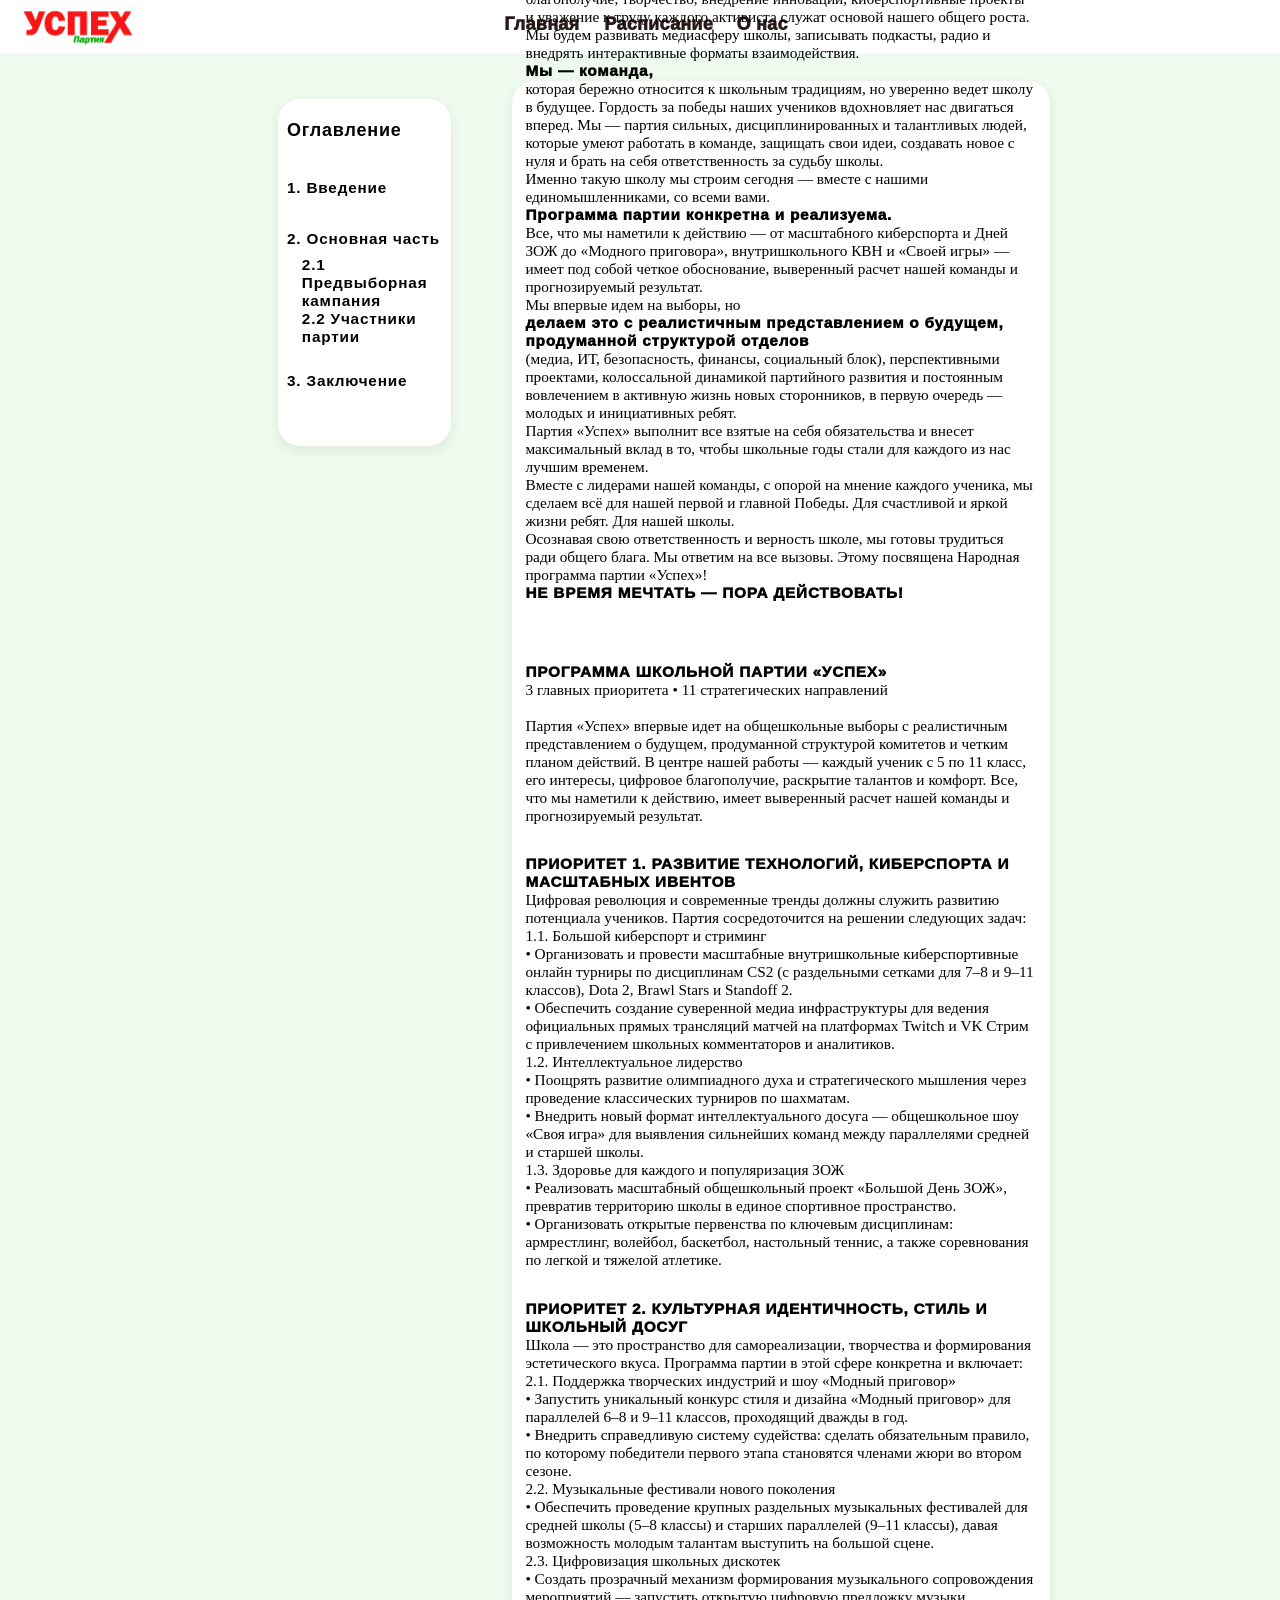
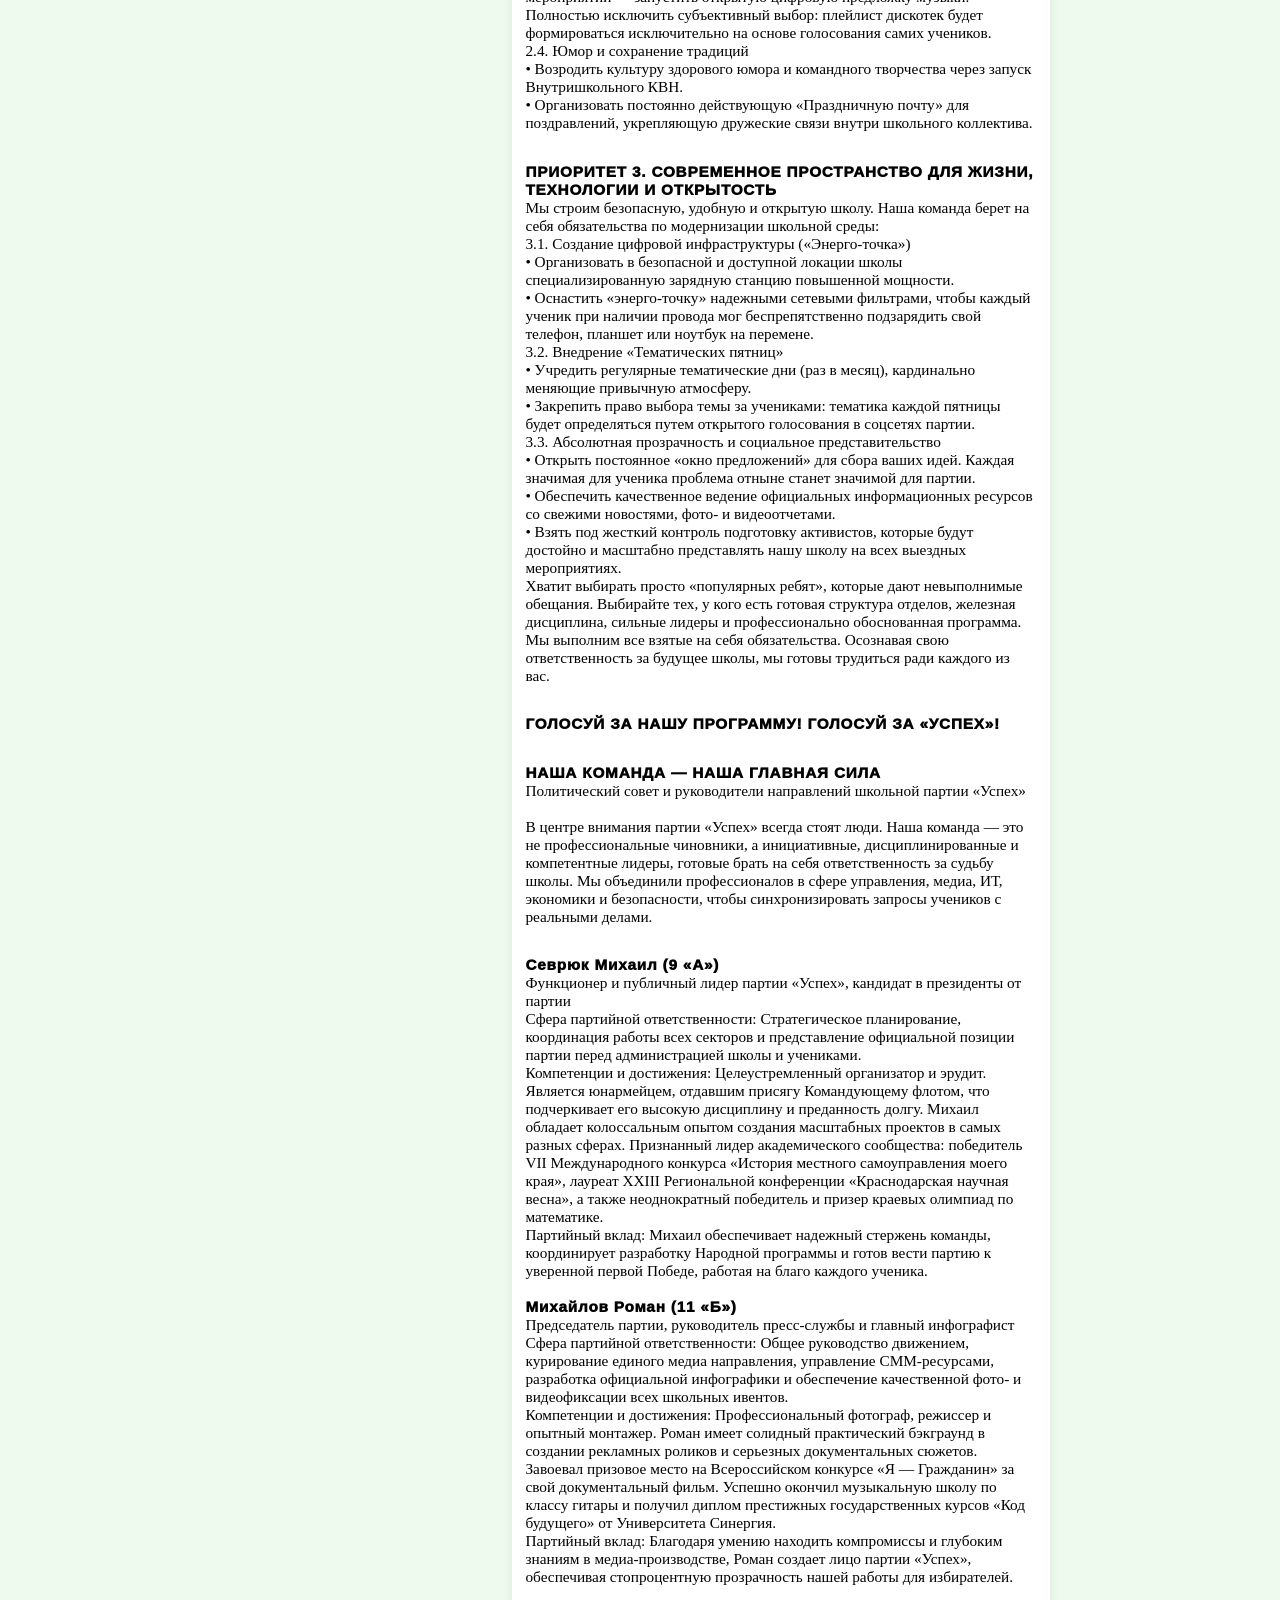
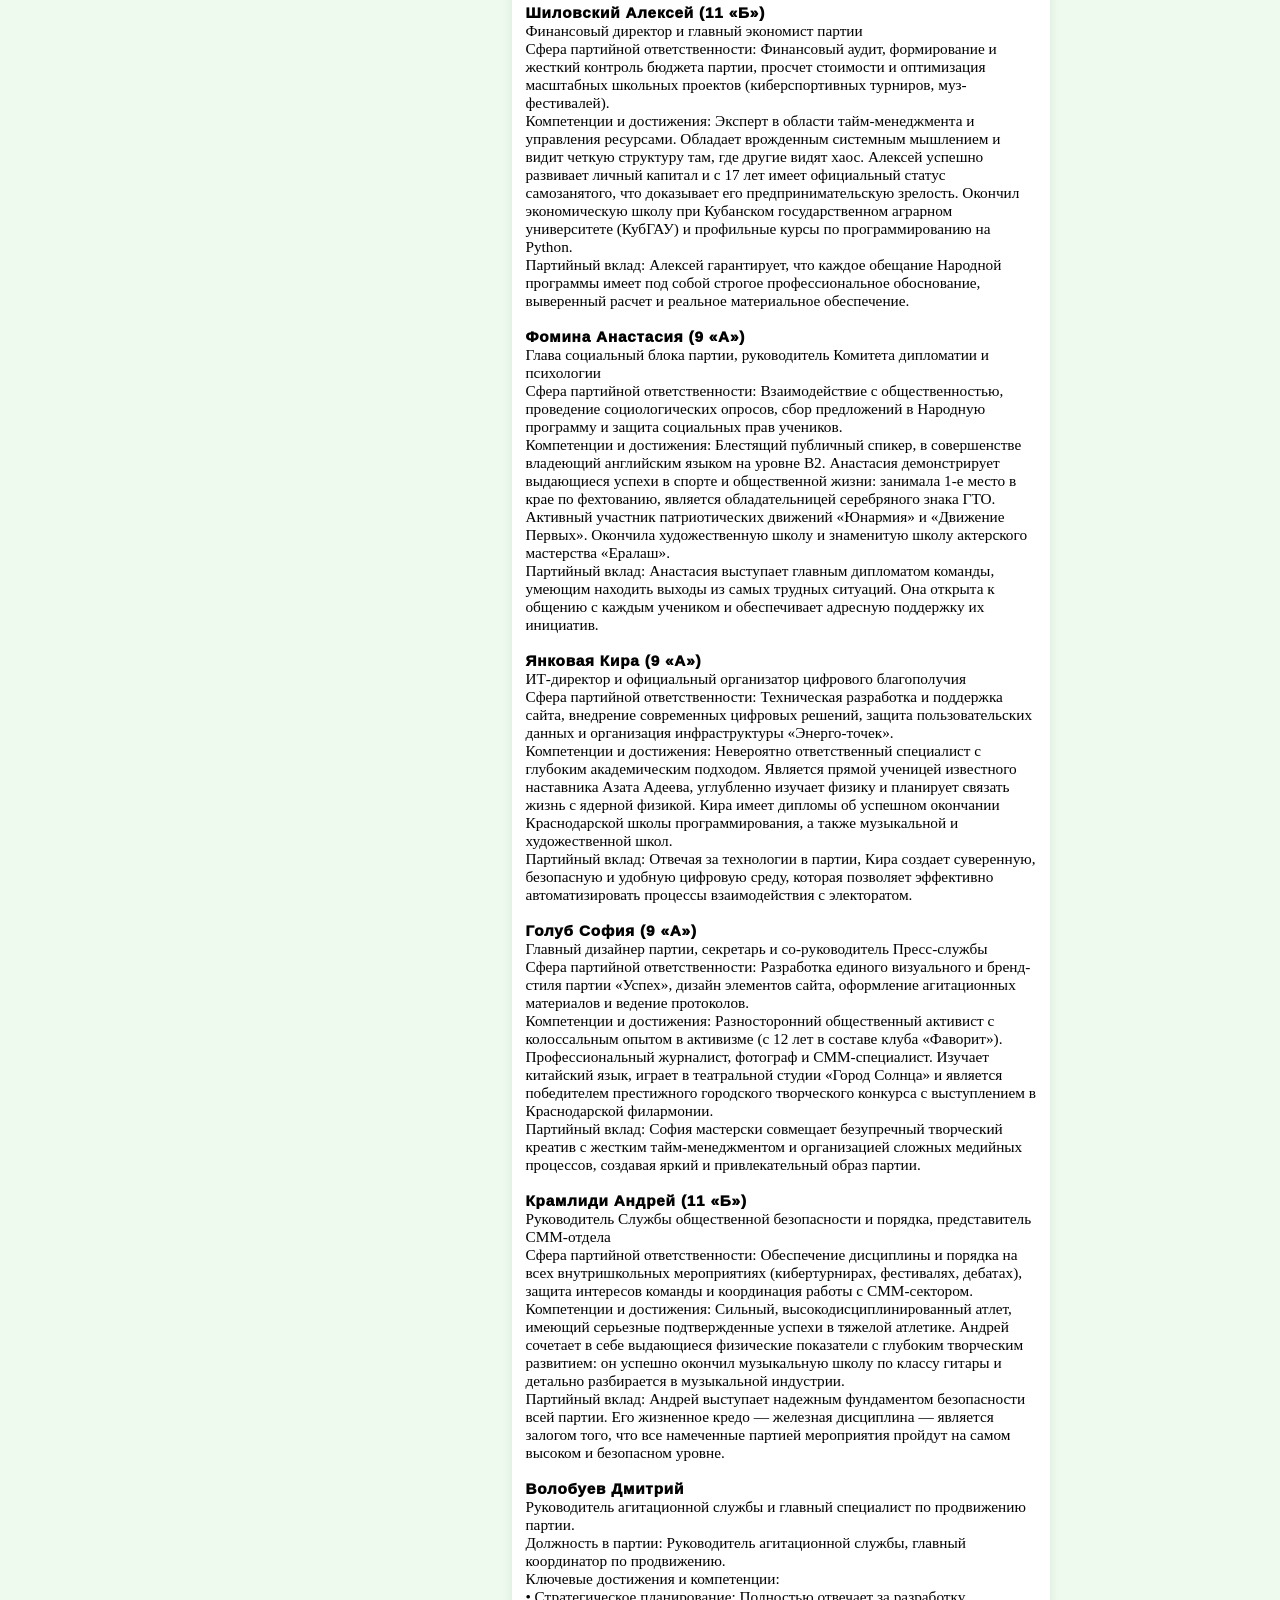
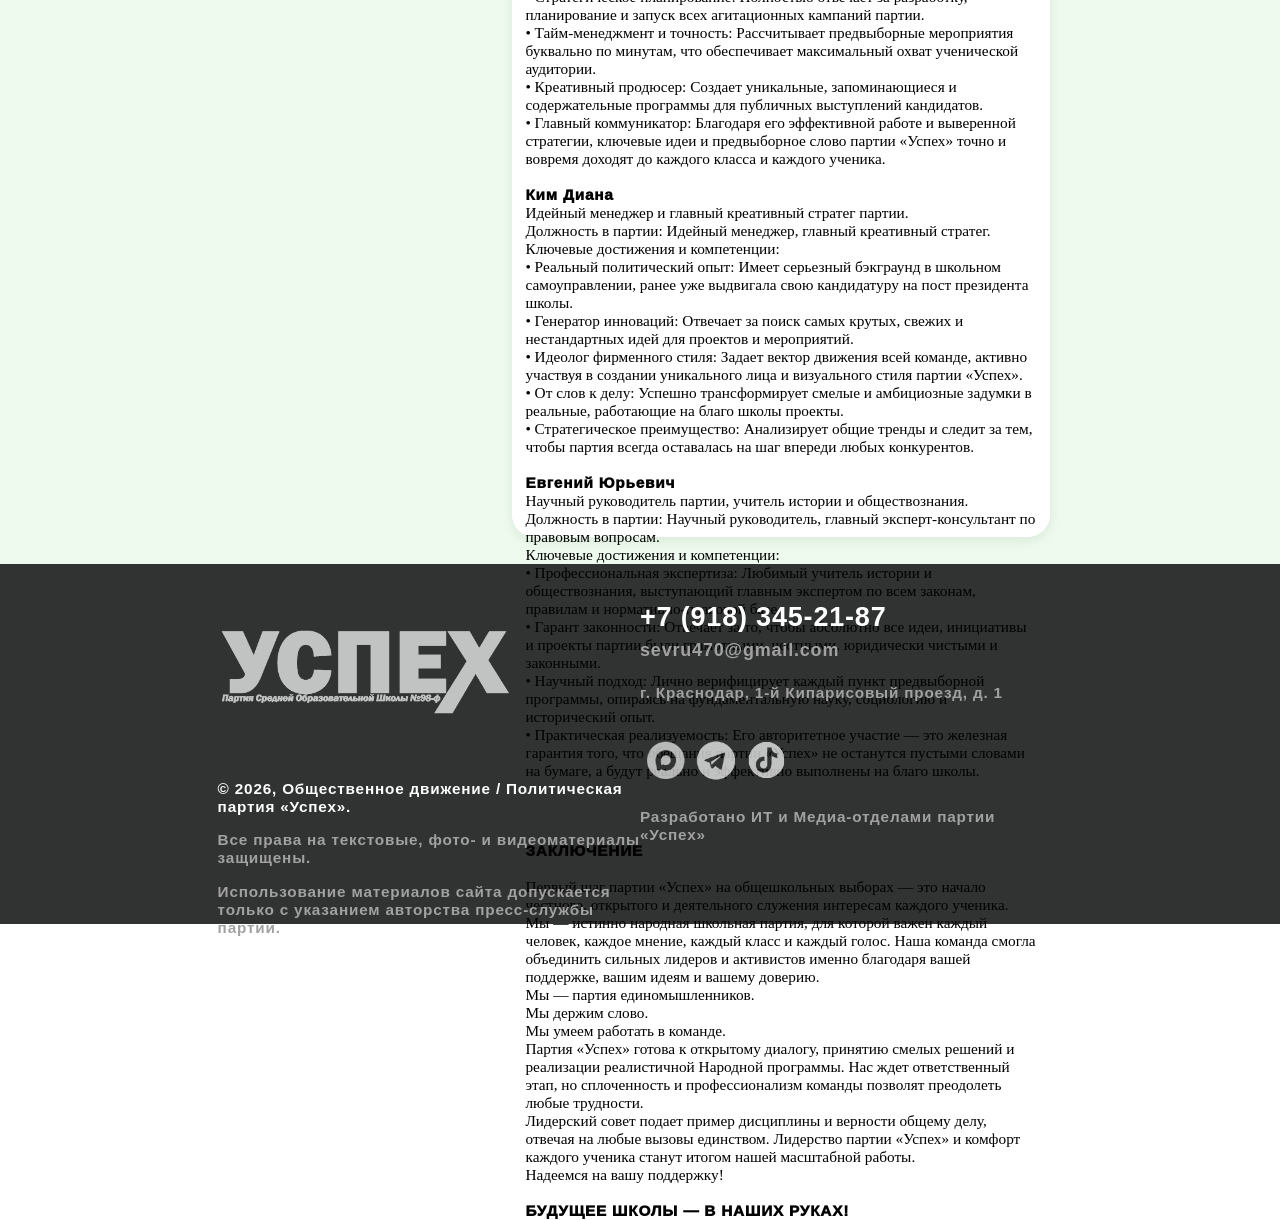
==== commit 1b63d0c4: "slider and new people" ====
--- a/assets/index/aboutus.html
+++ b/assets/index/aboutus.html
@@ -12,8 +12,8 @@
 <body>
     
 
-<div class="container">
-    <div class="head-container">
+<head class="head-container">
+    <div class="head-mini-cont">
         <div class="logo-container">
             <a href="../../index.html" class="logo">
             <div class="logo"></div>
@@ -39,9 +39,11 @@
                 </div>
                 </a>
         </div>
-        <div class="forsetc"></div>
+        <div class="forsetc forsetc-mobile"></div>
     </div>
-
+</head>
+
+<div class="container">
     <div class="body-container">
         <div class="oglavl-container">
             <div class="forsetc"></div>
@@ -156,7 +158,32 @@
 <div class="bold-text">Крамлиди Андрей (11 «Б»)</div>Руководитель Службы общественной безопасности и порядка, представитель СММ-отдела
 Сфера 	партийной ответственности: Обеспечение дисциплины и порядка на всех внутришкольных мероприятиях (кибертурнирах, фестивалях, дебатах), защита интересов команды и координация работы с СММ-сектором.
 Компетенции 	и достижения: Сильный, высокодисциплинированный атлет, имеющий серьезные подтвержденные успехи в тяжелой атлетике. Андрей сочетает в себе выдающиеся физические показатели с глубоким творческим развитием: он успешно окончил музыкальную школу по классу гитары и детально разбирается в музыкальной индустрии.
-Партийный вклад: Андрей выступает надежным фундаментом безопасности всей партии. Его жизненное кредо — железная дисциплина — является залогом того, что все намеченные партией мероприятия пройдут на самом высоком и безопасном уровне.<p></p><p></p>
+Партийный вклад: Андрей выступает надежным фундаментом безопасности всей партии. Его жизненное кредо — железная дисциплина — является залогом того, что все намеченные партией мероприятия пройдут на самом высоком и безопасном уровне.
+
+<div class="bold-text">Волобуев Дмитрий</div>Pуководитель агитационной службы и главный специалист по продвижению партии.
+Должность в партии: Руководитель агитационной службы, главный координатор по продвижению.
+Ключевые достижения и компетенции:
+• Стратегическое планирование: Полностью отвечает за разработку, планирование и запуск всех агитационных кампаний партии.
+• Тайм-менеджмент и точность: Рассчитывает предвыборные мероприятия буквально по минутам, что обеспечивает максимальный охват ученической аудитории.
+• Креативный продюсер: Создает уникальные, запоминающиеся и содержательные программы для публичных выступлений кандидатов.
+• Главный коммуникатор: Благодаря его эффективной работе и выверенной стратегии, ключевые идеи и предвыборное слово партии «Успех» точно и вовремя доходят до каждого класса и каждого ученика.
+
+<div class="bold-text">Ким Диана</div>Идейный менеджер и главный креативный стратег партии.
+Должность в партии: Идейный менеджер, главный креативный стратег.
+Ключевые достижения и компетенции:
+• Реальный политический опыт: Имеет серьезный бэкграунд в школьном самоуправлении, ранее уже выдвигала свою кандидатуру на пост президента школы.
+• Генератор инноваций: Отвечает за поиск самых крутых, свежих и нестандартных идей для проектов и мероприятий.
+• Идеолог фирменного стиля: Задает вектор движения всей команде, активно участвуя в создании уникального лица и визуального стиля партии «Успех».
+• От слов к делу: Успешно трансформирует смелые и амбициозные задумки в реальные, работающие на благо школы проекты.
+• Стратегическое преимущество: Анализирует общие тренды и следит за тем, чтобы партия всегда оставалась на шаг впереди любых конкурентов.
+
+<div class="bold-text">Евгений Юрьевич</div>Hаучный руководитель партии, учитель истории и обществознания.
+Должность в партии: Научный руководитель, главный эксперт-консультант по правовым вопросам.
+Ключевые достижения и компетенции:
+• Профессиональная экспертиза: Любимый учитель истории и обществознания, выступающий главным экспертом по всем законам, правилам и нормативно-правовой базе.
+• Гарант законности: Отвечает за то, чтобы абсолютно все идеи, инициативы и проекты партии были грамотными, честными, юридически чистыми и законными.
+• Научный подход: Лично верифицирует каждый пункт предвыборной программы, опираясь на фундаментальную науку, социологию и исторический опыт.
+• Практическая реализуемость: Его авторитетное участие — это железная гарантия того, что обещания партии «Успех» не останутся пустыми словами на бумаге, а будут реально и эффективно выполнены на благо школы.<p></p><p></p>
 
 
 <div class="bold-text" id="zakluchenie">ЗАКЛЮЧЕНИЕ</div>
@@ -172,19 +199,13 @@
 <div class="bold-text">БУДУЩЕЕ ШКОЛЫ — В НАШИХ РУКАХ!</div>
 
 
-
-
-
-
-
-
 </div>
                 </div><!--главное-->
             </div>
             <div class="forsetc"></div>
         </div>
     </div>
-
+</div>
 
 
 
--- a/assets/css/aboutus.css
+++ b/assets/css/aboutus.css
@@ -4,34 +4,34 @@
 }
 
 
-/* ОСНОВНОЙ КОНТЕЙНЕР, НАСТРОЙКИ ХЕДА, БОДИ И ФУТТЕРА*/
+/* ОСНОВНОЙ КОНТЕЙНЕР, НАСТРОЙКИ ХЕДА И ФУТТЕРА*/
+.head-container{
+    width: 100%;
+    height: 20%;
+    display: grid;
+    grid-template-columns:100%;
+    grid-template-rows: 100%;
+    justify-content: center;
+}
+.head-mini-cont{
+    width: 100%;
+    height: 6vh;
+    display: grid;
+    grid-template-columns:repeat(3, 33%);
+    grid-template-rows: 100%;
+    justify-content: center;
+    background-color: white;
+}
+
 .container{
     width: 100%;
-    height:520vh;
+    height:590vh;
     background-color:  #edfaed ;
 
     display: grid;
     grid-template-columns:100%;
-    grid-template-rows: 1.17% 98.83%;
-}
-
-.head-container{
-    /* background-color: #01702B; */
-    display: grid;
-    grid-template-columns:repeat(3, 33%);
-    grid-template-rows: 100%;
-    justify-content: center;
-    background-color: white;
-}
-
-.body-container{
-    display: grid;
-    grid-template-columns:40% 60%;
-    grid-template-rows: 100%;
-    justify-content: center;
-    align-content: center;
-}
-
+    grid-template-rows: 100%;
+}
 .footer-conteiner{
     width: 100%;
     height: 40vh;
@@ -186,6 +186,13 @@
 
 
 /* НАСТРОЙКИ БОДИ КОНТЕЙНЕРА */
+.body-container{
+    display: grid;
+    grid-template-columns:40% 60%;
+    grid-template-rows: 100%;
+    justify-content: center;
+    align-content: center;
+}
 .oglavl-container{
     display: grid;  
     justify-content: center;
@@ -347,13 +354,13 @@
     justify-content: center;
     align-content:center;
     grid-template-columns: 100%;
-    margin-top: -15%;
+    margin-top: -3%;
 
     overflow-wrap: anywhere;
     word-break: break-word;
     white-space: normal; 
-    white-space: pre-line
-
+    white-space: pre-line;
+    font-size: 1.7vh;                
 }
 
 .bold-text{
@@ -650,60 +657,149 @@
    ========================================================================== */
 @media screen and (max-width: 768px) {
     
-    /* 1. ГЛАВНЫЙ КОНТЕНЕР: сбрасываем огромные 520vh, даем расти по контенту */
+    /* ГЛАВНЫЙ КОНТЕЙНЕР, ХЕД И ФУТЕР */
     .container {
-        height: auto;
+        height: 100%;
         display: grid;
         grid-template-columns: 100%;
-        grid-template-rows: auto auto; /* Шапка и боди идут друг за другом */
-    }
-
-    /* 2. НАСТРОЙКИ ХЕДЕРА: Логотип и меню выстраиваем в одну колонку */
-    .head-container {
-        display: grid;
-        grid-template-columns: 100%;
-        grid-template-rows: auto auto;
-        gap: 2vh;
-        padding: 2vh 0;
-    }
-
-    .logo-container {
-        display: grid;
-        grid-template-columns: 100%;
-        grid-template-rows: auto;
-        justify-content: center;
-        align-content: center;
-    }
-
-    .logo {
-        width: 150px; /* Фиксируем размер логотипа на телефоне */
-        height: 50px;
-        margin: 0 auto;
-        background-size: contain;
-    }
-
-    /* Кнопки меню: делим на 3 равные фракции в одну горизонтальную строчку */
-    .btn-container {
-        display: grid;
-        grid-template-columns: 1fr 1fr 1fr;
-        grid-template-rows: auto;
-        gap: 1vh;
-        width: 90vw;
-        margin: 0 auto;
-    }
-
-    .home-text, .btn-raspis, .btn-us {
-        font-size: 1.8vh; /* Чуть уменьшаем шрифт для мобилки */
-        justify-content: center;
-        text-align: center;
-    }
-
-    /* Прячем линии-подчеркивания на мобилках, чтобы они не летали по экрану отдельно от ссылок */
-    .line-red-home, .line-red-raspis, .line-red-aboutus {
-        display: none;
-    }
-
-    /* 3. НАСТРОЙКИ БОДИ КОНТЕЙНЕРА: переводим в одну колонку */
+        grid-template-rows:100%; 
+    }
+    .head-container{
+    display: grid;
+    grid-template-columns:100%;
+    grid-template-rows: 100%;
+    justify-content: center;
+   }
+   .head-mini-cont{
+    width: 100%;
+    height: 7vh;
+    display: grid;
+    grid-template-columns:40% 60%;
+    grid-template-rows: 100%;
+    justify-content: center;
+    background-color: white;
+    }
+/*НАСТРОЙКИ ХЕДЕРА*/
+   .forsetc-mobile{
+    display: none;
+}
+.logo-container{
+    display: grid;
+    grid-template-columns:99% 1%;
+    grid-template-rows: 80%;
+    justify-content: center;
+    align-content: center;
+}
+
+.btn-container{
+    display: grid;
+    grid-template-columns:repeat(3, 30%);
+    grid-template-rows: 50%;
+    justify-content: center;
+    align-content: center;
+    gap: 1vh;
+}
+.home-text{
+    display: grid;  
+    justify-content: center;
+    align-content:center;
+    grid-template-columns:50%;
+    grid-template-rows: 100%;
+
+    text-decoration: none;
+    font-family: 'Arial', sans-serif; 
+    font-size: 1.3vh;          
+    font-weight: 1000;        
+    color: #291818;      
+    letter-spacing: 0.03vh;
+    user-select: none; 
+}
+.btn-raspis{
+    display: grid;  
+    justify-content: center;
+    align-content:center;
+    grid-template-columns: 75%;
+    grid-template-rows: 100%;
+
+    text-decoration: none;
+    font-family: 'Arial', sans-serif; 
+    font-size:1.3vh;          
+    font-weight: 1000;        
+    color: #291818;     
+    letter-spacing: 0.03vh;  
+    user-select: none;
+
+}
+.btn-us{
+    display: grid;  
+    align-content:center;
+    grid-template-columns:90%;
+    grid-template-rows: 100%;
+
+    text-decoration: none;
+    font-family: 'Arial', sans-serif; 
+    font-size: 1.3vh;          
+    font-weight: 1000;        
+    color: #291818;       
+    letter-spacing: 0.03vh;  
+    user-select: none;
+    margin-left: 17%;
+}
+.logo{
+    background-image: url('../img/logoparty.png'); 
+    background-repeat: no-repeat;  
+    background-position: center; 
+    background-position: center;
+    background-size: 100% ;
+} 
+.line-red-home{
+    width: 6%;
+    height: 0.5vh;
+    position: absolute;
+    margin-top: 0.2%;
+    margin-left: 3.1%;
+    background-color: rgb(219, 0, 0);
+
+    opacity: 0; 
+    transition: opacity 0.4s ease;
+}
+.home-text:hover + .line-red-home {
+  opacity: 0;
+}
+
+
+.line-red-raspis{
+    width: 8%;
+    height: 0.5vh;
+    position: absolute;
+    margin-top: 1.6%;
+    margin-left: 0.4%;
+    background-color: rgb(219, 0, 0);
+
+    opacity: 0; 
+    transition: opacity 0.4s ease;
+}
+.raspis-text:hover + .line-red-raspis {
+  opacity: 0;
+}
+
+
+.line-red-aboutus{
+    width: 4%;
+    height: 0.5vh;
+    position: absolute;
+    margin-top: 1.6%;
+    margin-left: 0.5%;
+    background-color: rgb(219, 0, 0);
+
+    opacity: 0; 
+    transition: opacity 0.4s ease;
+}
+.aboutus-text:hover + .line-red-aboutus {
+  opacity: 0;
+}
+
+    /*НАСТРОЙКИ БОДИ*/
     .body-container {
         display: grid;
         grid-template-columns: 100%;
@@ -711,8 +807,6 @@
         padding: 2vh 4vw;
         gap: 3vh;
     }
-
-    /* ОГЛАВЛЕНИЕ: Отменяем fixed, чтобы оно не перекрывало текст на телефоне */
     .oglavl-container {
         display: grid;
         grid-template-columns: 100%;
@@ -721,7 +815,7 @@
     }
 
     .oglavl-mini-container {
-        position: static; /* Оглавление теперь послушно встает НАД текстом */
+        position: static;
         width: 100%;
         height: auto;
         display: grid;
@@ -744,7 +838,7 @@
 
     .text-oglavl {
         grid-template-columns: 100%;
-        grid-template-rows: auto auto auto; /* Ссылки идут блоками друг под другом */
+        grid-template-rows: auto auto auto; 
         gap: 1.5vh;
     }
 
@@ -752,14 +846,10 @@
         grid-template-columns: 100%;
         grid-template-rows: auto;
     }
-
-    /* Сдвиги для подразделов 2.1 и 2.2 делаем более аккуратными */
     .two-text {
         padding-left: 4vw;
         justify-content: left;
     }
-
-    /* 4. ТЕКСТОВАЯ ИНФОРМАЦИЯ: Растягиваем на всю ширину экрана смартфона */
     .info-container {
         display: grid;
         grid-template-columns: 100%;
@@ -775,13 +865,11 @@
         grid-template-columns: 100%;
         padding: 3vh 4vw;
     }
-
-    /* ЖЕЛЕЗОБЕТОННЫЙ АВТОПЕРЕНОС ТЕКСТА */
     .info-text {
-        margin-top: 0; /* Убираем дикий комповский отрицательный маргин */
+        margin-top: 0; 
         font-size: 1.9vh;
         line-height: 1.5;
-        text-align: justify; /* Чтобы текст Народной программы смотрелся дорого */
+        text-align: justify; 
         overflow-wrap: anywhere;
         word-break: break-word;
         white-space: pre-line;
@@ -789,17 +877,15 @@
 
     .bold-text {
         font-size: 2vh;
-        text-align: center; /* Заголовки разделов по центру экрана */
+        text-align: center; 
         margin-top: 2vh;
         margin-bottom: 1vh;
     }
 
     .bold-one {
-        margin-left: 0; /* Сбрасываем жесткий сдвиг влево */
+        margin-left: 0;
         text-align: center;
     }
-
-    /* 5. ФУТЕР: Грид в одну колонку, высота подстраивается автоматически */
     .footer-conteiner {
         height: auto;
         display: grid;
@@ -895,7 +981,7 @@
 /* ФУТЕР */
 
 .footer-conteiner{
-    width: 100%;
+    width: 92%;
     height: 40vh;
     display: grid;
     grid-template-columns:90%;
@@ -977,7 +1063,7 @@
     user-select: none;    
     text-decoration: none;   
 
-    margin-top: -23%;
+    margin-top: -32%;
 }
 .ftn-gmail{
     font-family: 'Arial', sans-serif; 
@@ -988,7 +1074,7 @@
     align-content: start;
     text-align: center;
 
-    margin-top: -25%;
+    margin-top: -31%;
 }
 .ftn-adres-ebaniy{
     display: none;
@@ -1021,7 +1107,7 @@
     grid-template-columns:100%;
     grid-template-rows: 30%;
 
-    margin-top: -315%;
+    margin-top: -380%;
 }
 .logo-tg{
     display: grid;  
@@ -1030,7 +1116,7 @@
     grid-template-columns: 100%;
     grid-template-rows: 30%;
 
-    margin-top: -315%;
+    margin-top: -380%;
 }
 .logo-tiktok{
     display: grid;  
@@ -1039,7 +1125,7 @@
     grid-template-columns: 100%;
     grid-template-rows: 30%;
 
-    margin-top: -315%;
+    margin-top: -380%;
 }
 
 
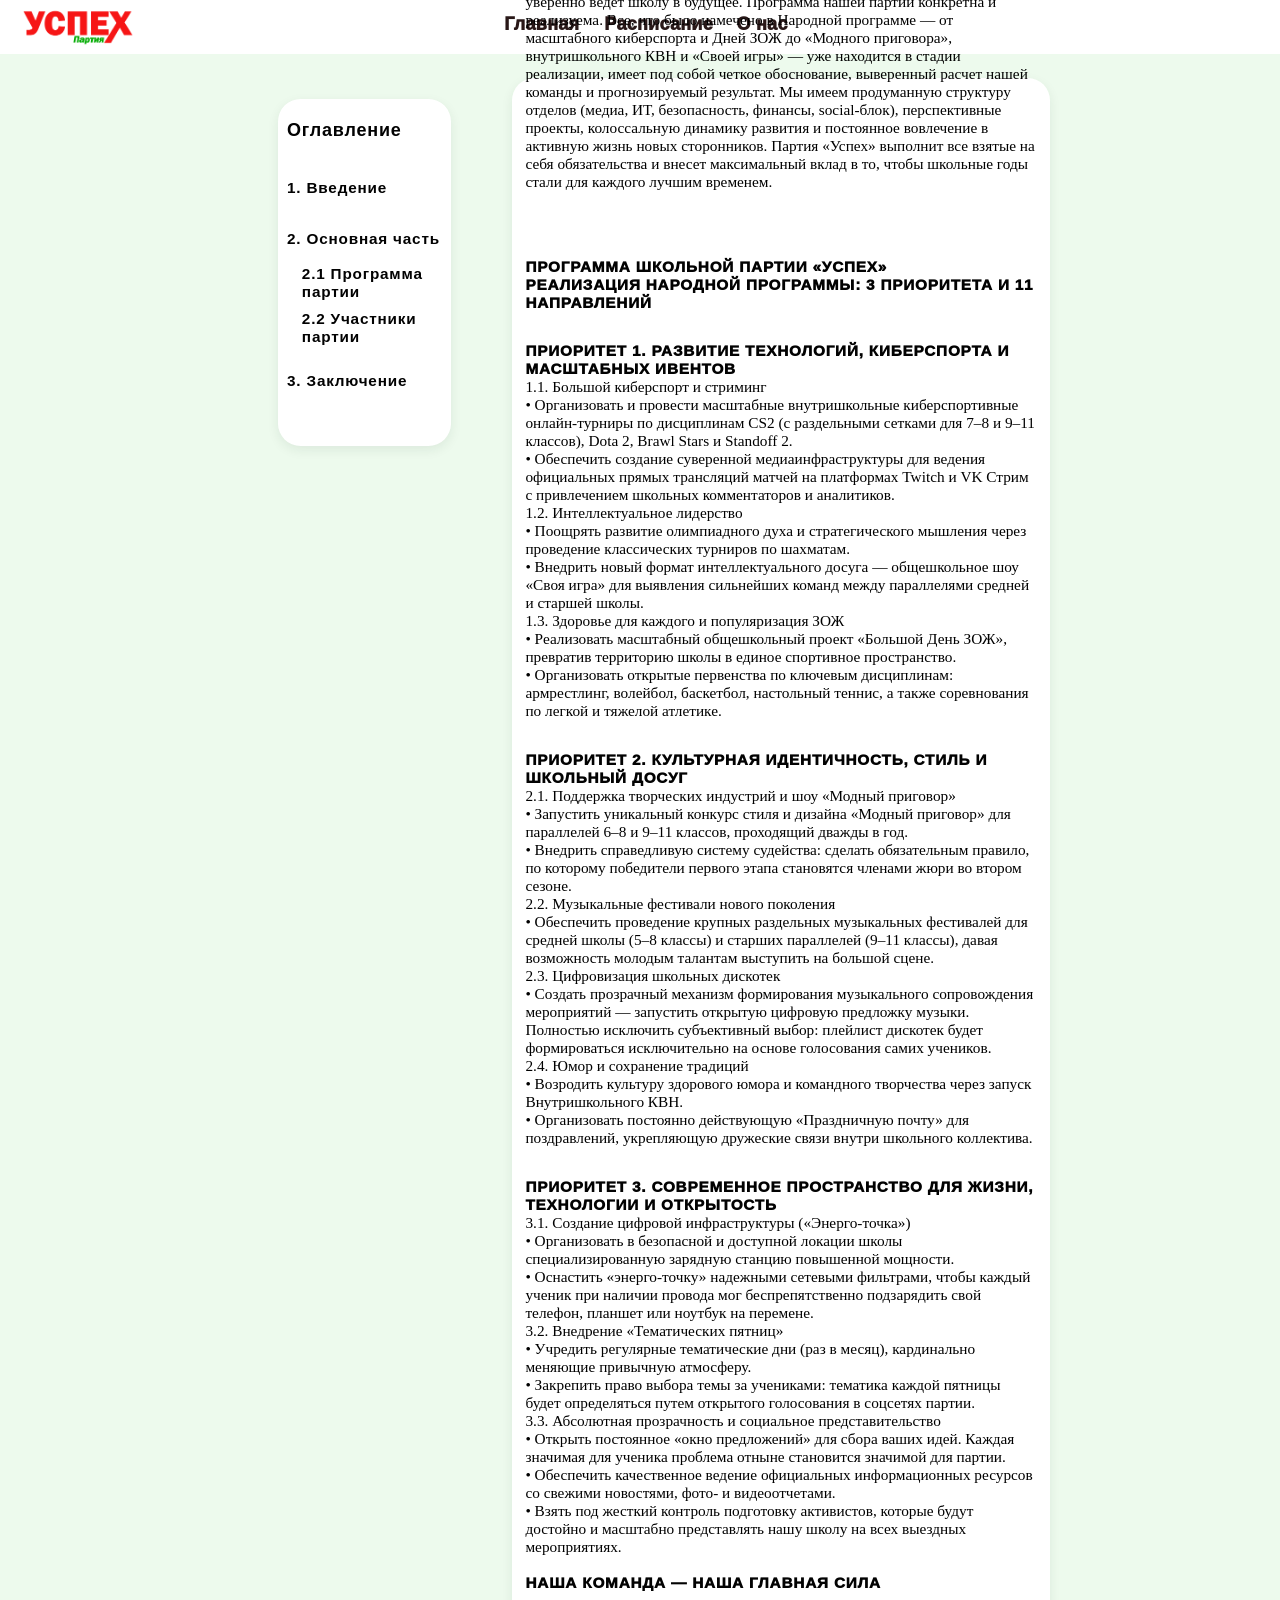
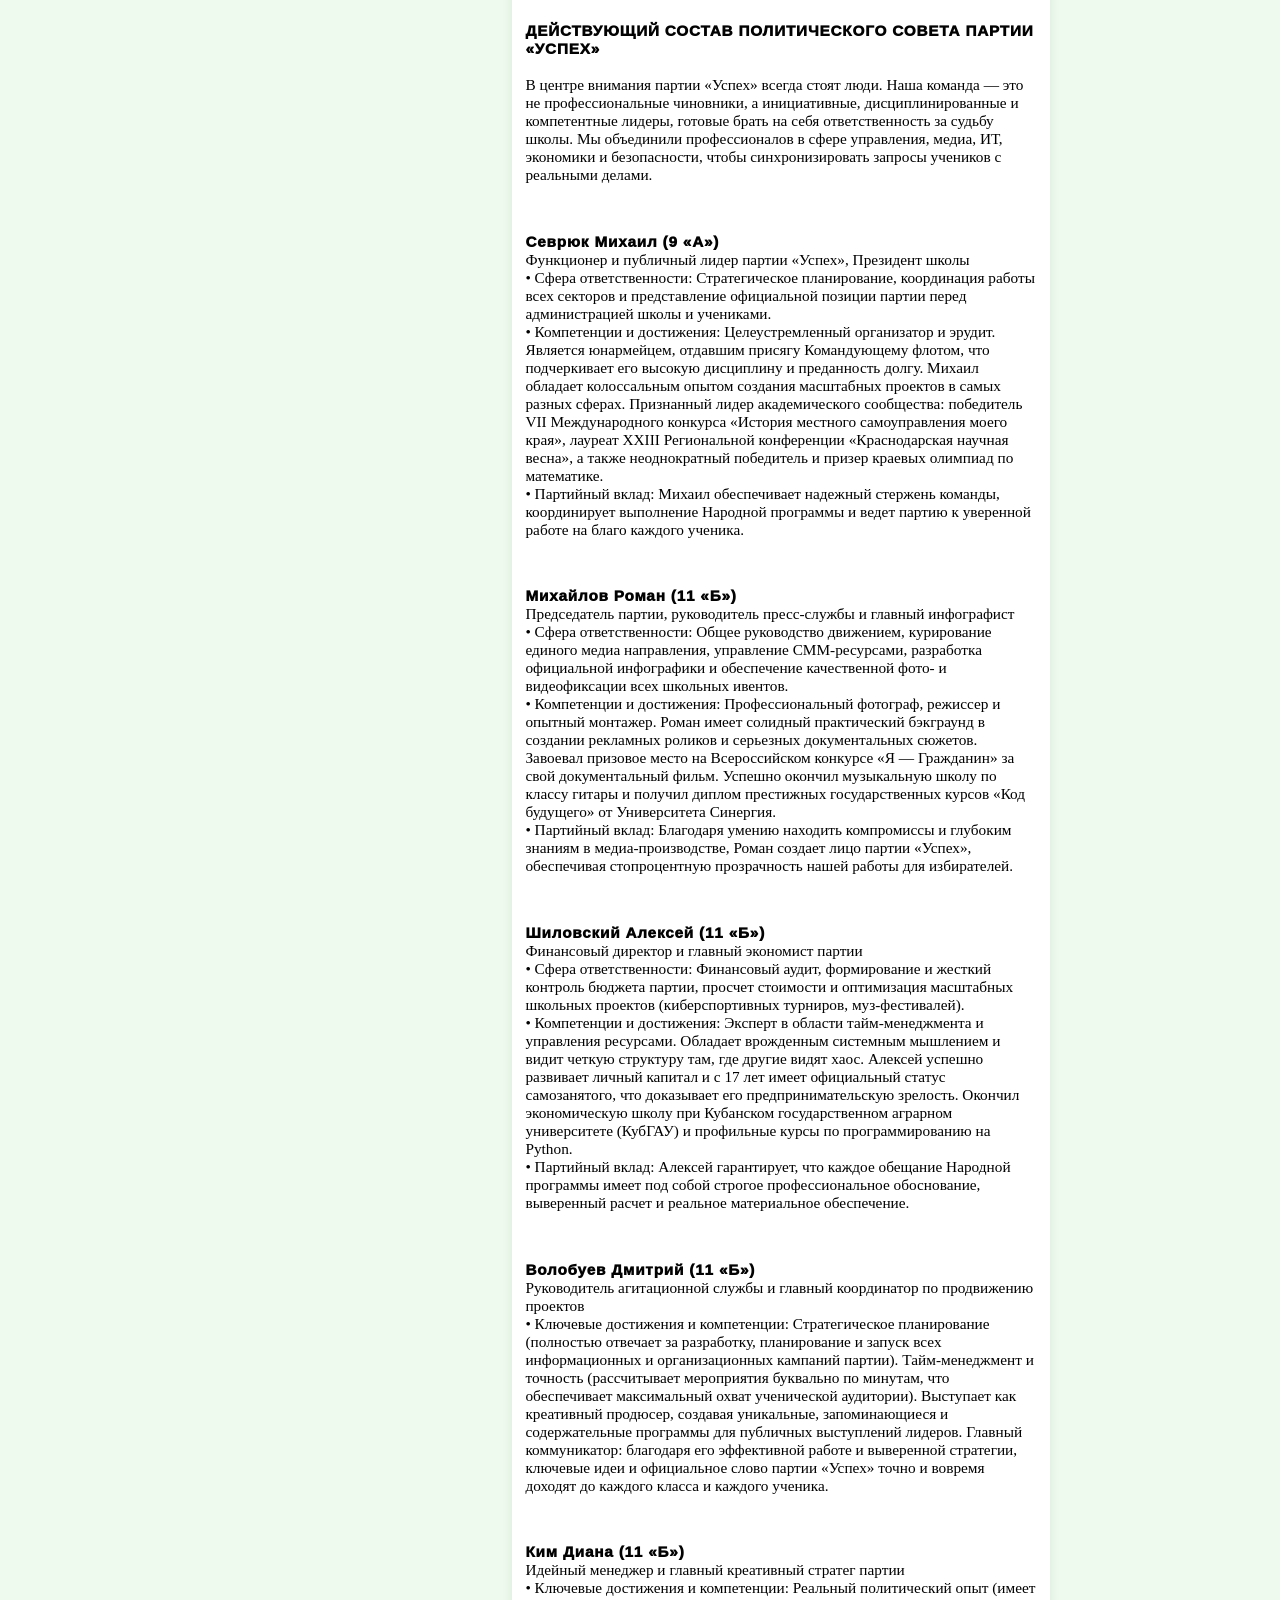
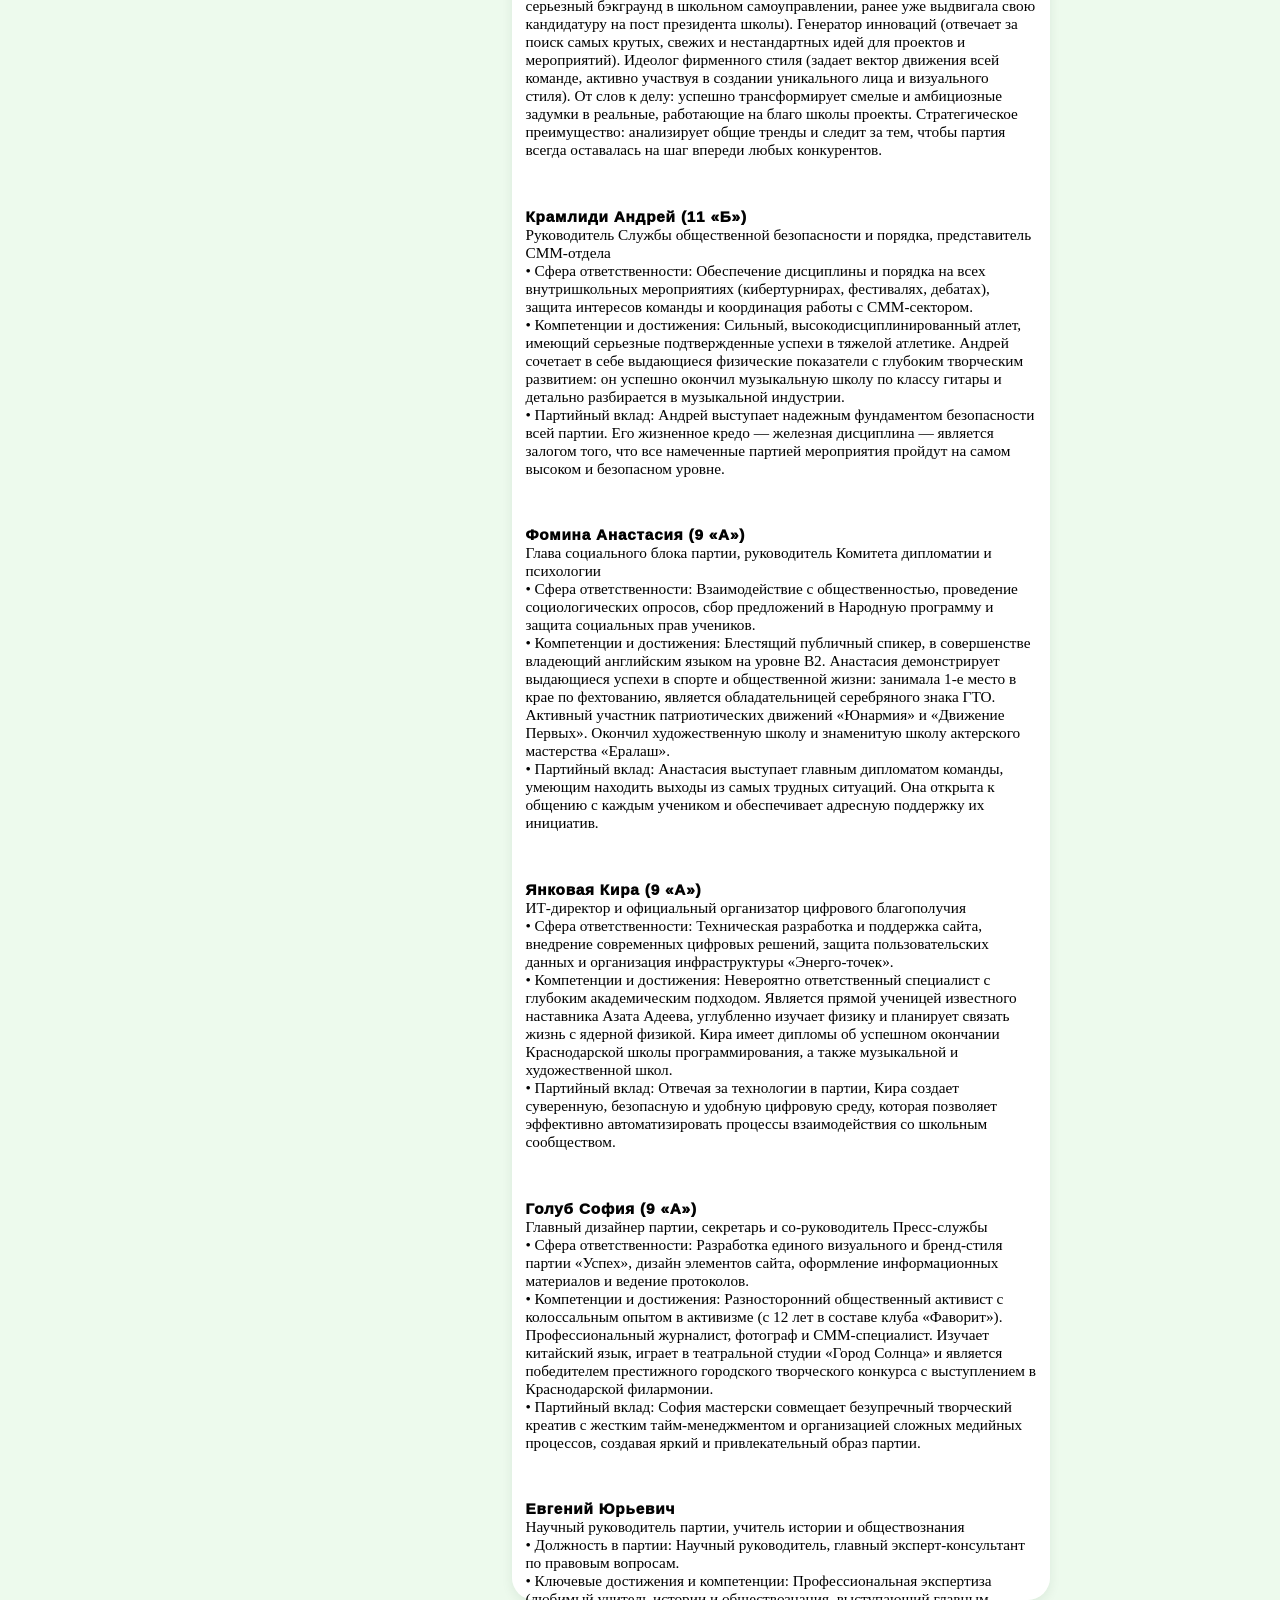
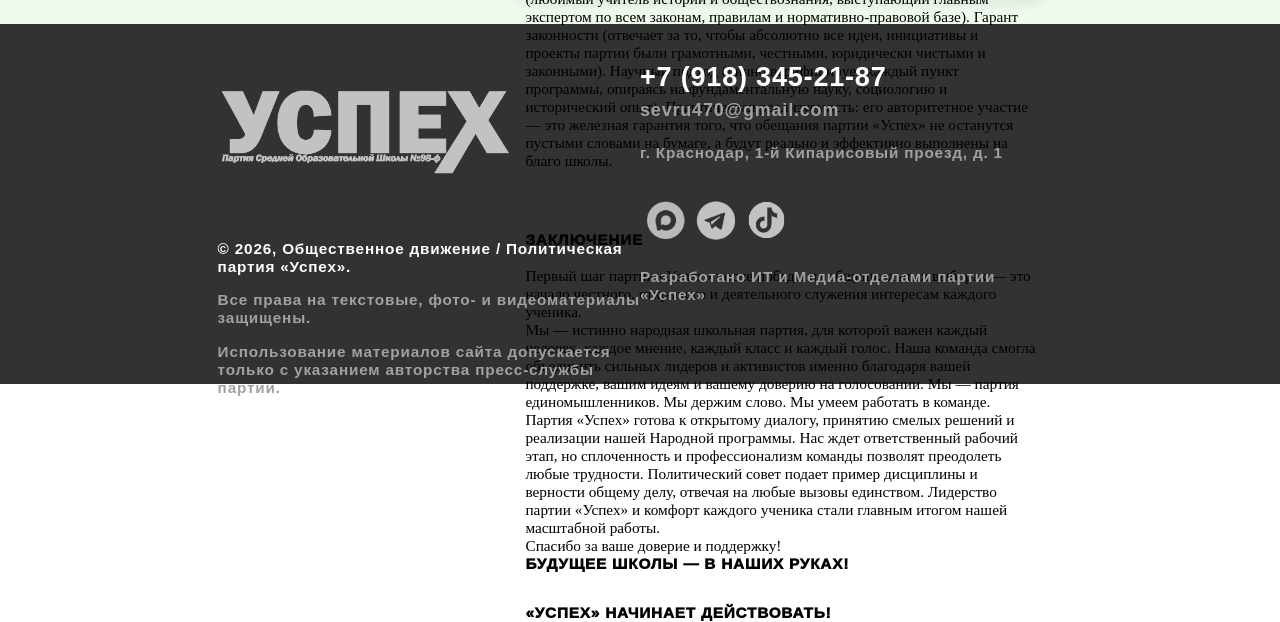
==== commit 9f4083e8: "text aboutus" ====
--- a/assets/index/aboutus.html
+++ b/assets/index/aboutus.html
@@ -54,7 +54,7 @@
                        <div class="oglavl-real-text text-one"><a href="#vvedenie" onclick="document.querySelector('#vvedenie').scrollIntoView({ behavior: 'smooth' }); return false;" class="text-one scroll">1. Введение</a></div>
                         <div class="oglavl-real-text text-two">
                             <div class="TWO-text"><a href="#programma" onclick="document.querySelector('#programma').scrollIntoView({ behavior: 'smooth' }); return false;" class="TWO-text scroll">2. Основная часть</a></div>
-                            <div class="two-text"><a href="#programma" onclick="document.querySelector('#programma').scrollIntoView({ behavior: 'smooth' }); return false;" class="two-text scroll">2.1 Предвыборная кампания</a></div>
+                            <div class="two-text"><a href="#programma" onclick="document.querySelector('#programma').scrollIntoView({ behavior: 'smooth' }); return false;" class="two-text scroll">2.1 Программа партии</a></div>
                             <div class="two-text"><a href="#ahuet" onclick="document.querySelector('#ahuet').scrollIntoView({ behavior: 'smooth' }); return false;" class="two-text scroll">2.2 Участники партии</a></div>
                         </div>
                         <div class="oglavl-real-text text-three"><a href="#zakluchenie" onclick="document.querySelector('#zakluchenie').scrollIntoView({ behavior: 'smooth' }); return false;" class="text-three scroll">3. Заключение</a></div>
@@ -65,38 +65,25 @@
         <div class="info-container">
             <div class="glav-info-container">
                 <div class="info-text-container">
-                    <div class="info-text"><div class="bold-text " id="vvedenie">ВВЕДЕНИЕ</div><p></p>
-<div class="bold-text">Школьная партия «Успех» в 2026 году впервые идет на выборы Президента школы. </div>Мы выдвигаем свою кандидатуру, чтобы начать масштабную работу, главная цель которой — достойная, комфортная и благополучная жизнь каждого ученика с 5 по 11 класс, и, конечно, развитие, величие и процветание нашей родной школы. Для этого мы должны победить!
-Наша школа всегда была полна талантов в учебе, спорте и творчестве. Но сегодня мы видим вызовы, которые годами оставались без внимания: скучная рутина, нехватка ярких общешкольных событий, отсутствие современных цифровых решений и мест для отдыха на переменах.
-Мы открываем новую страницу в жизни школы и отстаиваем право каждого ученика быть услышанным. Мы защищаем интересы школьного сообщества и готовы отвечать на любые вызовы времени. При этом мы открыты для диалога, для равноправного партнерства с администрацией школы, учителями и всеми, кто заинтересован в честном сотрудничестве на благо ребят.
-<div class="bold-text">«Успех» — это объединение, ориентированное на каждого человека.</div> В центре нашей работы — ученик, его комфорт, качественный досуг и возможности для самореализации. И именно это станет фундаментом развития всей школы.
-Наша школа должна стать пространством сильных параллелей и классов. Где условия для комфортной жизни и развития обеспечиваются для всех без исключения — от только что пришедших в среднюю школу пятиклассников до выпускных 9-х и 11-х классов. Где современная инфраструктура, новые зоны отдыха, спортивные турниры, музыкальные фестивали и культурные события создают единую среду для раскрытия талантов и способностей наших ребят.
-Мы строим технологически сильное школьное сообщество. Наша партия поощряет и поддерживает таланты, предпринимательскую и творческую инициативу, опирается на собственные ИТ-решения и знания. Цифровое благополучие, творчество, внедрение инноваций, киберспортивные проекты и уважение к труду каждого активиста служат основой нашего общего роста. Мы будем развивать медиасферу школы, записывать подкасты, радио и внедрять интерактивные форматы взаимодействия.
-<div class="bold-text">Мы — команда,</div> которая бережно относится к школьным традициям, но уверенно ведет школу в будущее. Гордость за победы наших учеников вдохновляет нас двигаться вперед. Мы — партия сильных, дисциплинированных и талантливых людей, которые умеют работать в команде, защищать свои идеи, создавать новое с нуля и брать на себя ответственность за судьбу школы.
-Именно такую школу мы строим сегодня — вместе с нашими единомышленниками, со всеми вами.
-<div class="bold-text">Программа партии конкретна и реализуема.</div> Все, что мы наметили к действию — от масштабного киберспорта и Дней ЗОЖ до «Модного приговора», внутришкольного КВН и «Своей игры» — имеет под собой четкое обоснование, выверенный расчет нашей команды и прогнозируемый результат.
-Мы впервые идем на выборы, но <div class="bold-text">делаем это с реалистичным представлением о будущем, продуманной структурой отделов</div> (медиа, ИТ, безопасность, финансы, социальный блок), перспективными проектами, колоссальной динамикой партийного развития и постоянным вовлечением в активную жизнь новых сторонников, в первую очередь — молодых и инициативных ребят.
-Партия «Успех» выполнит все взятые на себя обязательства и внесет максимальный вклад в то, чтобы школьные годы стали для каждого из нас лучшим временем.
-Вместе с лидерами нашей команды, с опорой на мнение каждого ученика, мы сделаем всё для нашей первой и главной Победы. Для счастливой и яркой жизни ребят. Для нашей школы.
-Осознавая свою ответственность и верность школе, мы готовы трудиться ради общего блага. Мы ответим на все вызовы. Этому посвящена Народная программа партии «Успех»!
-<div class="bold-text">НЕ ВРЕМЯ МЕЧТАТЬ — ПОРА ДЕЙСТВОВАТЬ!</div><p></p><p></p>
-
-
-<div class="bold-text" id="programma">ПРОГРАММА ШКОЛЬНОЙ ПАРТИИ «УСПЕХ»</div>3 главных приоритета • 11 стратегических направлений
-
-Партия «Успех» впервые идет на общешкольные выборы с реалистичным представлением о будущем, продуманной структурой комитетов и четким планом действий. В центре нашей работы — каждый ученик с 5 по 11 класс, его интересы, цифровое благополучие, раскрытие талантов и комфорт. Все, что мы наметили к действию, имеет выверенный расчет нашей команды и прогнозируемый результат.<p></p>
-<div class="bold-text">ПРИОРИТЕТ 1. РАЗВИТИЕ ТЕХНОЛОГИЙ, КИБЕРСПОРТА И МАСШТАБНЫХ ИВЕНТОВ</div>Цифровая революция и современные тренды должны служить развитию потенциала учеников. Партия сосредоточится на решении следующих задач:
-1.1. Большой киберспорт и стриминг
-• Организовать и провести масштабные внутришкольные киберспортивные онлайн турниры по дисциплинам CS2 (с раздельными сетками для 7–8 и 9–11 классов), Dota 2, Brawl Stars и Standoff 2.
-• Обеспечить создание суверенной медиа инфраструктуры для ведения официальных прямых трансляций матчей на платформах Twitch и VK Стрим с привлечением школьных комментаторов и аналитиков.
+                    
+<div class="info-text"><div class="bold-text " id="vvedenie">ВВЕДЕНИЕ</div></p>
+    <div class="bold-text">ВРЕМЯ МЕЧТАТЬ ПРОШЛО — МЫ НАЧАЛИ ДЕЙСТВОВАТЬ!</div>
+Партия «Успех» одержала уверенную победу на общешкольных выборах Президента школы! Наша предвыборная кампания успешно завершена, и прямо сейчас мы разворачиваем масштабную работу. Наша главная цель — достойная, комфортная и благополучная жизнь каждого ученика с 5 по 11 класс, а также развитие, величие и процветание нашей родной школы.
+Мы открываем новую страницу в жизни школы и закрепили право каждого ученика быть услышанным. Мы защищаем интересы школьного сообщества на официальном уровне и готовы отвечать на любые вызовы времени. При этом мы полностью открыты для диалога, для равноправного партнерства с администрацией школы, учителями и всеми, кто заинтересован в честном сотрудничестве на благо ребят. Правящая партия «Успех» — это объединение, ориентированное на каждого человека. В центре нашей работы — ученик, его комфорт, качественный досуг и возможности для самореализации. И именно это станет фундаментом развития всей школы.
+Наша школа становится пространством сильных параллелей и классов. Где условия для комфортной жизни и развития обеспечиваются для всех без исключения — от только что пришедших в среднюю школу пятиклассников до выпускных 9-х и 11-х классов. Мы строими технологически сильное школьное сообщество. Наша партия поощряет и поддерживает таланты, предпринимательскую и творческую инициативу, опирается на собственные ИТ-решения и знания. Цифровое благополучие, творчество, внедрение инноваций, киберспортивные проекты и уважение к труду каждого активиста служат основой нашего общего роста. Мы уже развиваем медиасферу школы, готовимся записывать подкасты, радио и внедрять интерактивные форматы взаимодействия.
+Мы — команда, которая бережно относится к школьным традициям, но уверенно ведет школу в будущее. Программа нашей партии конкретна и реализуема. Все, что было намечено в Народной программе — от масштабного киберспорта и Дней ЗОЖ до «Модного приговора», внутришкольного КВН и «Своей игры» — уже находится в стадии реализации, имеет под собой четкое обоснование, выверенный расчет нашей команды и прогнозируемый результат. Мы имеем продуманную структуру отделов (медиа, ИТ, безопасность, финансы, social-блок), перспективные проекты, колоссальную динамику развития и постоянное вовлечение в активную жизнь новых сторонников. Партия «Успех» выполнит все взятые на себя обязательства и внесет максимальный вклад в то, чтобы школьные годы стали для каждого лучшим временем.
+
+
+    <p></p><div class="bold-text" id="programma">ПРОГРАММА ШКОЛЬНОЙ ПАРТИИ «УСПЕХ»</div><div class="bold-text">РЕАЛИЗАЦИЯ НАРОДНОЙ ПРОГРАММЫ: 3 ПРИОРИТЕТА И 11 НАПРАВЛЕНИЙ</div><p></p>
+<div class="bold-text">ПРИОРИТЕТ 1. РАЗВИТИЕ ТЕХНОЛОГИЙ, КИБЕРСПОРТА И МАСШТАБНЫХ ИВЕНТОВ</div>1.1. Большой киберспорт и стриминг
+• Организовать и провести масштабные внутришкольные киберспортивные онлайн-турниры по дисциплинам CS2 (с раздельными сетками для 7–8 и 9–11 классов), Dota 2, Brawl Stars и Standoff 2.
+• Обеспечить создание суверенной медиаинфраструктуры для ведения официальных прямых трансляций матчей на платформах Twitch и VK Стрим с привлечением школьных комментаторов и аналитиков.
 1.2. Интеллектуальное лидерство
 • Поощрять развитие олимпиадного духа и стратегического мышления через проведение классических турниров по шахматам.
 • Внедрить новый формат интеллектуального досуга — общешкольное шоу «Своя игра» для выявления сильнейших команд между параллелями средней и старшей школы.
 1.3. Здоровье для каждого и популяризация ЗОЖ
 • Реализовать масштабный общешкольный проект «Большой День ЗОЖ», превратив территорию школы в единое спортивное пространство.
-• Организовать открытые первенства по ключевым дисциплинам: армрестлинг, волейбол, баскетбол, настольный теннис, а также соревнования по легкой и тяжелой атлетике.<p></p>
-<div class="bold-text">ПРИОРИТЕТ 2. КУЛЬТУРНАЯ ИДЕНТИЧНОСТЬ, СТИЛЬ И ШКОЛЬНЫЙ ДОСУГ</div>Школа — это пространство для самореализации, творчества и формирования эстетического вкуса. Программа партии в этой сфере конкретна и включает:
-2.1. Поддержка творческих индустрий и шоу «Модный приговор»
+• Организовать открытые первенства по ключевым дисциплинам: армрестлинг, волейбол, баскетбол, настольный теннис, а также соревнования по легкой и тяжелой атлетике.<p><div class="bold-text">ПРИОРИТЕТ 2. КУЛЬТУРНАЯ ИДЕНТИЧНОСТЬ, СТИЛЬ И ШКОЛЬНЫЙ ДОСУГ</div>2.1. Поддержка творческих индустрий и шоу «Модный приговор»
 • Запустить уникальный конкурс стиля и дизайна «Модный приговор» для параллелей 6–8 и 9–11 классов, проходящий дважды в год.
 • Внедрить справедливую систему судейства: сделать обязательным правило, по которому победители первого этапа становятся членами жюри во втором сезоне.
 2.2. Музыкальные фестивали нового поколения
@@ -105,100 +92,64 @@
 • Создать прозрачный механизм формирования музыкального сопровождения мероприятий — запустить открытую цифровую предложку музыки. Полностью исключить субъективный выбор: плейлист дискотек будет формироваться исключительно на основе голосования самих учеников.
 2.4. Юмор и сохранение традиций
 • Возродить культуру здорового юмора и командного творчества через запуск Внутришкольного КВН.
-• Организовать постоянно действующую «Праздничную почту» для поздравлений, укрепляющую дружеские связи внутри школьного коллектива.<p></p>
-<div class="bold-text">ПРИОРИТЕТ 3. СОВРЕМЕННОЕ ПРОСТРАНСТВО ДЛЯ ЖИЗНИ, ТЕХНОЛОГИИ И ОТКРЫТОСТЬ</div>Мы строим безопасную, удобную и открытую школу. Наша команда берет на себя обязательства по модернизации школьной среды:
-3.1. Создание цифровой инфраструктуры («Энерго-точка»)
+• Организовать постоянно действующую «Праздничную почту» для поздравлений, укрепляющую дружеские связи внутри школьного коллектива.<p></p><div class="bold-text">ПРИОРИТЕТ 3. СОВРЕМЕННОЕ ПРОСТРАНСТВО ДЛЯ ЖИЗНИ, ТЕХНОЛОГИИ И ОТКРЫТОСТЬ</div>3.1. Создание цифровой инфраструктуры («Энерго-точка»)
 • Организовать в безопасной и доступной локации школы специализированную зарядную станцию повышенной мощности.
 • Оснастить «энерго-точку» надежными сетевыми фильтрами, чтобы каждый ученик при наличии провода мог беспрепятственно подзарядить свой телефон, планшет или ноутбук на перемене.
 3.2. Внедрение «Тематических пятниц»
 • Учредить регулярные тематические дни (раз в месяц), кардинально меняющие привычную атмосферу.
 • Закрепить право выбора темы за учениками: тематика каждой пятницы будет определяться путем открытого голосования в соцсетях партии.
 3.3. Абсолютная прозрачность и социальное представительство
-• Открыть постоянное «окно предложений» для сбора ваших идей. Каждая значимая для ученика проблема отныне станет значимой для партии.
+• Открыть постоянное «окно предложений» для сбора ваших идей. Каждая значимая для ученика проблема отныне становится значимой для партии.
 • Обеспечить качественное ведение официальных информационных ресурсов со свежими новостями, фото- и видеоотчетами.
 • Взять под жесткий контроль подготовку активистов, которые будут достойно и масштабно представлять нашу школу на всех выездных мероприятиях.
-Хватит выбирать просто «популярных ребят», которые дают невыполнимые обещания. Выбирайте тех, у кого есть готовая структура отделов, железная дисциплина, сильные лидеры и профессионально обоснованная программа.
-Мы выполним все взятые на себя обязательства. Осознавая свою ответственность за будущее школы, мы готовы трудиться ради каждого из вас.<p></p>
-<div class="bold-text">ГОЛОСУЙ ЗА НАШУ ПРОГРАММУ! ГОЛОСУЙ ЗА «УСПЕХ»!</div><p></p>
-
-
-<div class="bold-text" id="ahuet">НАША КОМАНДА — НАША ГЛАВНАЯ СИЛА</div>Политический совет и руководители направлений школьной партии «Успех»
-
-В центре внимания партии «Успех» всегда стоят люди. Наша команда — это не профессиональные чиновники, а инициативные, дисциплинированные и компетентные лидеры, готовые брать на себя ответственность за судьбу школы. Мы объединили профессионалов в сфере управления, медиа, ИТ, экономики и безопасности, чтобы синхронизировать запросы учеников с реальными делами.<p></p>
-<div class="bold-text">Севрюк Михаил (9 «А»)</div>Функционер и публичный лидер партии «Успех», кандидат в президенты от партии
-Сфера 	партийной ответственности: Стратегическое планирование, координация работы всех секторов и представление официальной позиции партии перед администрацией школы и учениками.
-Компетенции 	и достижения: Целеустремленный организатор и эрудит. Является юнармейцем, отдавшим присягу Командующему флотом, что подчеркивает его высокую дисциплину и преданность долгу. Михаил обладает колоссальным опытом создания масштабных проектов в самых разных сферах. Признанный лидер академического сообщества: победитель VII Международного конкурса «История местного самоуправления моего 	края», лауреат XXIII Региональной конференции «Краснодарская научная весна», а также неоднократный победитель и призер краевых олимпиад по математике.
-Партийный вклад: Михаил обеспечивает надежный стержень команды, координирует разработку Народной программы и готов вести партию к уверенной первой Победе, работая на благо каждого ученика.
-
+
+    <div class="bold-text" id="ahuet">НАША КОМАНДА — НАША ГЛАВНАЯ СИЛА</div><p></p><div class="bold-text">ДЕЙСТВУЮЩИЙ СОСТАВ ПОЛИТИЧЕСКОГО СОВЕТА ПАРТИИ «УСПЕХ»</div>
+В центре внимания партии «Успех» всегда стоят люди. Наша команда — это не профессиональные чиновники, а инициативные, дисциплинированные и компетентные лидеры, готовые брать на себя ответственность за судьбу школы. Мы объединили профессионалов в сфере управления, медиа, ИТ, экономики и безопасности, чтобы синхронизировать запросы учеников с реальными делами.<p>
+<div class="bold-text">Севрюк Михаил (9 «А»)</div>Функционер и публичный лидер партии «Успех», Президент школы
+• Сфера ответственности: Стратегическое планирование, координация работы всех секторов и представление официальной позиции партии перед администрацией школы и учениками.
+• Компетенции и достижения: Целеустремленный организатор и эрудит. Является юнармейцем, отдавшим присягу Командующему флотом, что подчеркивает его высокую дисциплину и преданность долгу. Михаил обладает колоссальным опытом создания масштабных проектов в самых разных сферах. Признанный лидер академического сообщества: победитель VII Международного конкурса «История местного самоуправления моего края», лауреат XXIII Региональной конференции «Краснодарская научная весна», а также неоднократный победитель и призер краевых олимпиад по математике.
+• Партийный вклад: Михаил обеспечивает надежный стержень команды, координирует выполнение Народной программы и ведет партию к уверенной работе на благо каждого ученика.<p>
 <div class="bold-text">Михайлов Роман (11 «Б»)</div>Председатель партии, руководитель пресс-службы и главный инфографист
-Сфера 	партийной ответственности: Общее руководство движением, курирование единого медиа направления, управление СММ-ресурсами, разработка официальной инфографики и обеспечение качественной фото- и видеофиксации всех школьных ивентов.
-Компетенции и достижения: Профессиональный фотограф, режиссер и опытный монтажер. Роман имеет солидный практический 	бэкграунд в создании рекламных роликов и серьезных документальных сюжетов. Завоевал призовое место на Всероссийском конкурсе «Я — Гражданин» за свой документальный фильм. Успешно окончил музыкальную школу по классу гитары и получил диплом престижных государственных курсов «Код будущего» от Университета 	Синергия.
-Партийный вклад: Благодаря умению находить компромиссы и глубоким знаниям в медиа-производстве, Роман создает лицо партии «Успех», обеспечивая стопроцентную прозрачность нашей работы для избирателей.
-
+• Сфера ответственности: Общее руководство движением, курирование единого медиа направления, управление СММ-ресурсами, разработка официальной инфографики и обеспечение качественной фото- и видеофиксации всех школьных ивентов.
+• Компетенции и достижения: Профессиональный фотограф, режиссер и опытный монтажер. Роман имеет солидный практический бэкграунд в создании рекламных роликов и серьезных документальных сюжетов. Завоевал призовое место на Всероссийском конкурсе «Я — Гражданин» за свой документальный фильм. Успешно окончил музыкальную школу по классу гитары и получил диплом престижных государственных курсов «Код будущего» от Университета Синергия.
+• Партийный вклад: Благодаря умению находить компромиссы и глубоким знаниям в медиа-производстве, Роман создает лицо партии «Успех», обеспечивая стопроцентную прозрачность нашей работы для избирателей.<p>
 <div class="bold-text">Шиловский Алексей (11 «Б»)</div>Финансовый директор и главный экономист партии
-Сфера 	партийной ответственности: Финансовый аудит, формирование и жесткий контроль бюджета партии, просчет стоимости и оптимизация масштабных школьных 	проектов (киберспортивных турниров, муз-фестивалей).
-Компетенции и достижения: Эксперт в области тайм-менеджмента и управления ресурсами. Обладает врожденным системным мышлением и видит четкую структуру там, где другие видят хаос. Алексей успешно развивает личный капитал и с 17 лет имеет официальный статус самозанятого, что доказывает 	его предпринимательскую зрелость. Окончил экономическую школу при Кубанском государственном аграрном университете (КубГАУ) и профильные курсы по программированию на Python.
-Партийный вклад: Алексей гарантирует, что каждое обещание Народной программы имеет под собой строгое профессиональное обоснование, выверенный расчет и реальное материальное обеспечение.
-
-<div class="bold-text">Фомина Анастасия (9 «А»)</div>Глава социальный блока партии, руководитель Комитета дипломатии и психологии
-Сфера 	партийной ответственности: Взаимодействие с общественностью, 	проведение социологических опросов, сбор предложений в Народную программу и защита социальных прав учеников.
-Компетенции и достижения: Блестящий публичный спикер, в совершенстве владеющий английским языком на уровне B2. Анастасия 	демонстрирует выдающиеся успехи в 	спорте и общественной жизни: занимала 1-е место в крае по фехтованию, является обладательницей серебряного знака ГТО. Активный участник патриотических движений «Юнармия» и «Движение Первых». Окончила художественную школу и знаменитую школу актерского мастерства «Ералаш».
-Партийный вклад: Анастасия выступает главным дипломатом команды, умеющим находить выходы из самых трудных ситуаций. Она открыта к общению с каждым учеником и обеспечивает адресную поддержку их инициатив.
-
+• Сфера ответственности: Финансовый аудит, формирование и жесткий контроль бюджета партии, просчет стоимости и оптимизация масштабных школьных проектов (киберспортивных турниров, муз-фестивалей).
+• Компетенции и достижения: Эксперт в области тайм-менеджмента и управления ресурсами. Обладает врожденным системным мышлением и видит четкую структуру там, где другие видят хаос. Алексей успешно развивает личный капитал и с 17 лет имеет официальный статус самозанятого, что доказывает его предпринимательскую зрелость. Окончил экономическую школу при Кубанском государственном аграрном университете (КубГАУ) и профильные курсы по программированию на Python.
+• Партийный вклад: Алексей гарантирует, что каждое обещание Народной программы имеет под собой строгое профессиональное обоснование, выверенный расчет и реальное материальное обеспечение.<p>
+<div class="bold-text">Волобуев Дмитрий (11 «Б»)</div>Руководитель агитационной службы и главный координатор по продвижению проектов
+• Ключевые достижения и компетенции: Стратегическое планирование (полностью отвечает за разработку, планирование и запуск всех информационных и организационных кампаний партии). Тайм-менеджмент и точность (рассчитывает мероприятия буквально по минутам, что обеспечивает максимальный охват ученической аудитории). Выступает как креативный продюсер, создавая уникальные, запоминающиеся и содержательные программы для публичных выступлений лидеров. Главный коммуникатор: благодаря его эффективной работе и выверенной стратегии, ключевые идеи и официальное слово партии «Успех» точно и вовремя доходят до каждого класса и каждого ученика.<p>
+<div class="bold-text">Ким Диана (11 «Б»)</div>Идейный менеджер и главный креативный стратег партии
+• Ключевые достижения и компетенции: Реальный политический опыт (имеет серьезный бэкграунд в школьном самоуправлении, ранее уже выдвигала свою кандидатуру на пост президента школы). Генератор инноваций (отвечает за поиск самых крутых, свежих и нестандартных идей для проектов и мероприятий). Идеолог фирменного стиля (задает вектор движения всей команде, активно участвуя в создании уникального лица и визуального стиля). От слов к делу: успешно трансформирует смелые и амбициозные задумки в реальные, работающие на благо школы проекты. Стратегическое преимущество: анализирует общие тренды и следит за тем, чтобы партия всегда оставалась на шаг впереди любых конкурентов.<p>
+<div class="bold-text">Крамлиди Андрей (11 «Б»)</div>Руководитель Службы общественной безопасности и порядка, представитель СММ-отдела
+• Сфера ответственности: Обеспечение дисциплины и порядка на всех внутришкольных мероприятиях (кибертурнирах, фестивалях, дебатах), защита интересов команды и координация работы с СММ-сектором.
+• Компетенции и достижения: Сильный, высокодисциплинированный атлет, имеющий серьезные подтвержденные успехи в тяжелой атлетике. Андрей сочетает в себе выдающиеся физические показатели с глубоким творческим развитием: он успешно окончил музыкальную школу по классу гитары и детально разбирается в музыкальной индустрии.
+• Партийный вклад: Андрей выступает надежным фундаментом безопасности всей партии. Его жизненное кредо — железная дисциплина — является залогом того, что все намеченные партией мероприятия пройдут на самом высоком и безопасном уровне.<p>
+<div class="bold-text">Фомина Анастасия (9 «А»)</div>Глава социального блока партии, руководитель Комитета дипломатии и психологии
+• Сфера ответственности: Взаимодействие с общественностью, проведение социологических опросов, сбор предложений в Народную программу и защита социальных прав учеников.
+• Компетенции и достижения: Блестящий публичный спикер, в совершенстве владеющий английским языком на уровне B2. Анастасия демонстрирует выдающиеся успехи в спорте и общественной жизни: занимала 1-е место в крае по фехтованию, является обладательницей серебряного знака ГТО. Активный участник патриотических движений «Юнармия» и «Движение Первых». Окончил художественную школу и знаменитую школу актерского мастерства «Ералаш».
+• Партийный вклад: Анастасия выступает главным дипломатом команды, умеющим находить выходы из самых трудных ситуаций. Она открыта к общению с каждым учеником и обеспечивает адресную поддержку их инициатив.<p>
 <div class="bold-text">Янковая Кира (9 «А»)</div>ИТ-директор и официальный организатор цифрового благополучия
-Сфера 	партийной ответственности: Техническая разработка и поддержка сайта, внедрение современных цифровых решений, защита пользовательских данных и организация 	инфраструктуры «Энерго-точек».
-Компетенции 	и достижения: Невероятно ответственный специалист с глубоким академическим подходом. Является прямой ученицей известного наставника Азата Адеева, углубленно изучает физику и планирует связать жизнь с ядерной физикой. Кира имеет дипломы об успешном окончании Краснодарской школы программирования, а также музыкальной и художественной школ.
-Партийный вклад: Отвечая за технологии в партии, Кира создает суверенную, безопасную и удобную цифровую среду, которая позволяет эффективно автоматизировать процессы взаимодействия с электоратом.
-
+• Сфера ответственности: Техническая разработка и поддержка сайта, внедрение современных цифровых решений, защита пользовательских данных и организация инфраструктуры «Энерго-точек».
+• Компетенции и достижения: Невероятно ответственный специалист с глубоким академическим подходом. Является прямой ученицей известного наставника Азата Адеева, углубленно изучает физику и планирует связать жизнь с ядерной физикой. Кира имеет дипломы об успешном окончании Краснодарской школы программирования, а также музыкальной и художественной школ.
+• Партийный вклад: Отвечая за технологии в партии, Кира создает суверенную, безопасную и удобную цифровую среду, которая позволяет эффективно автоматизировать процессы взаимодействия со школьным сообществом.<p>
 <div class="bold-text">Голуб София (9 «А»)</div>Главный дизайнер партии, секретарь и со-руководитель Пресс-службы
-Сфера 	партийной ответственности: Разработка единого визуального и бренд-стиля 	партии «Успех», дизайн элементов сайта, оформление агитационных материалов и ведение протоколов.
-Компетенции 	и достижения: Разносторонний общественный активист с колоссальным опытом в активизме (с 12 лет в составе клуба «Фаворит»). Профессиональный журналист, фотограф и СММ-специалист. Изучает китайский язык, играет в театральной студии «Город Солнца» и является победителем престижного городского творческого конкурса с 	выступлением в Краснодарской филармонии.
-Партийный вклад: София мастерски совмещает безупречный творческий креатив с жестким тайм-менеджментом и организацией сложных медийных процессов, создавая яркий и привлекательный образ партии.
-
-<div class="bold-text">Крамлиди Андрей (11 «Б»)</div>Руководитель Службы общественной безопасности и порядка, представитель СММ-отдела
-Сфера 	партийной ответственности: Обеспечение дисциплины и порядка на всех внутришкольных мероприятиях (кибертурнирах, фестивалях, дебатах), защита интересов команды и координация работы с СММ-сектором.
-Компетенции 	и достижения: Сильный, высокодисциплинированный атлет, имеющий серьезные подтвержденные успехи в тяжелой атлетике. Андрей сочетает в себе выдающиеся физические показатели с глубоким творческим развитием: он успешно окончил музыкальную школу по классу гитары и детально разбирается в музыкальной индустрии.
-Партийный вклад: Андрей выступает надежным фундаментом безопасности всей партии. Его жизненное кредо — железная дисциплина — является залогом того, что все намеченные партией мероприятия пройдут на самом высоком и безопасном уровне.
-
-<div class="bold-text">Волобуев Дмитрий</div>Pуководитель агитационной службы и главный специалист по продвижению партии.
-Должность в партии: Руководитель агитационной службы, главный координатор по продвижению.
-Ключевые достижения и компетенции:
-• Стратегическое планирование: Полностью отвечает за разработку, планирование и запуск всех агитационных кампаний партии.
-• Тайм-менеджмент и точность: Рассчитывает предвыборные мероприятия буквально по минутам, что обеспечивает максимальный охват ученической аудитории.
-• Креативный продюсер: Создает уникальные, запоминающиеся и содержательные программы для публичных выступлений кандидатов.
-• Главный коммуникатор: Благодаря его эффективной работе и выверенной стратегии, ключевые идеи и предвыборное слово партии «Успех» точно и вовремя доходят до каждого класса и каждого ученика.
-
-<div class="bold-text">Ким Диана</div>Идейный менеджер и главный креативный стратег партии.
-Должность в партии: Идейный менеджер, главный креативный стратег.
-Ключевые достижения и компетенции:
-• Реальный политический опыт: Имеет серьезный бэкграунд в школьном самоуправлении, ранее уже выдвигала свою кандидатуру на пост президента школы.
-• Генератор инноваций: Отвечает за поиск самых крутых, свежих и нестандартных идей для проектов и мероприятий.
-• Идеолог фирменного стиля: Задает вектор движения всей команде, активно участвуя в создании уникального лица и визуального стиля партии «Успех».
-• От слов к делу: Успешно трансформирует смелые и амбициозные задумки в реальные, работающие на благо школы проекты.
-• Стратегическое преимущество: Анализирует общие тренды и следит за тем, чтобы партия всегда оставалась на шаг впереди любых конкурентов.
-
-<div class="bold-text">Евгений Юрьевич</div>Hаучный руководитель партии, учитель истории и обществознания.
-Должность в партии: Научный руководитель, главный эксперт-консультант по правовым вопросам.
-Ключевые достижения и компетенции:
-• Профессиональная экспертиза: Любимый учитель истории и обществознания, выступающий главным экспертом по всем законам, правилам и нормативно-правовой базе.
-• Гарант законности: Отвечает за то, чтобы абсолютно все идеи, инициативы и проекты партии были грамотными, честными, юридически чистыми и законными.
-• Научный подход: Лично верифицирует каждый пункт предвыборной программы, опираясь на фундаментальную науку, социологию и исторический опыт.
-• Практическая реализуемость: Его авторитетное участие — это железная гарантия того, что обещания партии «Успех» не останутся пустыми словами на бумаге, а будут реально и эффективно выполнены на благо школы.<p></p><p></p>
-
-
-<div class="bold-text" id="zakluchenie">ЗАКЛЮЧЕНИЕ</div>
-Первый шаг партии «Успех» на общешкольных выборах — это начало честного, открытого и деятельного служения интересам каждого ученика.
-Мы — истинно народная школьная партия, для которой важен каждый человек, каждое мнение, каждый класс и каждый голос. Наша команда смогла объединить сильных лидеров и активистов именно благодаря вашей поддержке, вашим идеям и вашему доверию.
-Мы — партия 	единомышленников.
-Мы держим слово.
-Мы умеем работать в команде.
-Партия «Успех» готова к открытому диалогу, принятию смелых решений и реализации реалистичной Народной программы. Нас ждет ответственный этап, но сплоченность и профессионализм команды позволят преодолеть любые трудности.
-Лидерский совет подает пример дисциплины и верности общему делу, отвечая на любые вызовы единством. Лидерство партии «Успех» и комфорт каждого ученика станут итогом нашей масштабной работы.
-Надеемся на вашу поддержку!
-
+• Сфера ответственности: Разработка единого визуального и бренд-стиля партии «Успех», дизайн элементов сайта, оформление информационных материалов и ведение протоколов.
+• Компетенции и достижения: Разносторонний общественный активист с колоссальным опытом в активизме (с 12 лет в составе клуба «Фаворит»). Профессиональный журналист, фотограф и СММ-специалист. Изучает китайский язык, играет в театральной студии «Город Солнца» и является победителем престижного городского творческого конкурса с выступлением в Краснодарской филармонии.
+• Партийный вклад: София мастерски совмещает безупречный творческий креатив с жестким тайм-менеджментом и организацией сложных медийных процессов, создавая яркий и привлекательный образ партии.<p>
+<div class="bold-text">Евгений Юрьевич</div>Научный руководитель партии, учитель истории и обществознания
+• Должность в партии: Научный руководитель, главный эксперт-консультант по правовым вопросам.
+• Ключевые достижения и компетенции: Профессиональная экспертиза (любимый учитель истории и обществознания, выступающий главным экспертом по всем законам, правилам и нормативно-правовой базе). Гарант законности (отвечает за то, чтобы абсолютно все идеи, инициативы и проекты партии были грамотными, честными, юридически чистыми и законными). Научный подход (лично верифицирует каждый пункт программы, опираясь на фундаментальную науку, социологию и исторический опыт). Практическая реализуемость: его авторитетное участие — это железная гарантия того, что обещания партии «Успех» не останутся пустыми словами на бумаге, а будут реально и эффективно выполнены на благо школы.
+<p></p><p></p>
+
+    <div class="bold-text" id="zakluchenie">ЗАКЛЮЧЕНИЕ</div>
+Первый шаг партии «Успех» после победы на общешкольных выборах — это начало честного, открытого и деятельного служения интересам каждого ученика.
+Мы — истинно народная школьная партия, для которой важен каждый человек, каждое мнение, каждый класс и каждый голос. Наша команда смогла объединить сильных лидеров и активистов именно благодаря вашей поддержке, вашим идеям и вашему доверию на голосовании. Мы — партия единомышленников. Мы держим слово. Мы умеем работать в команде.
+Партия «Успех» готова к открытому диалогу, принятию смелых решений и реализации нашей Народной программы. Нас ждет ответственный рабочий этап, но сплоченность и профессионализм команды позволят преодолеть любые трудности. Политический совет подает пример дисциплины и верности общему делу, отвечая на любые вызовы единством. Лидерство партии «Успех» и комфорт каждого ученика стали главным итогом нашей масштабной работы.
+Спасибо за ваше доверие и поддержку!
 <div class="bold-text">БУДУЩЕЕ ШКОЛЫ — В НАШИХ РУКАХ!</div>
-
-
+<p></p>
+<div class="bold-text">«УСПЕХ» НАЧИНАЕТ ДЕЙСТВОВАТЬ!</div>
 </div>
                 </div><!--главное-->
             </div>
@@ -259,488 +210,3 @@
 
 
 
-
-<!-- 
-
-
-
-/* ====================================
-   НОРМАЛЬНЫЙ МЕДИА-ЗАПРОС ДЛЯ МОБИЛОК 
-   ====================================*/
-@media (max-width: 767px){
-    
-
-/* ОСНОВНОЙ КОНТЕЙНЕР, НАСТРОЙКИ ХЕДА, БОДИ И ФУТТЕРА*/
-.container{
-    width: 100%;
-    height: 1100vh;
-    background-color:  #edfaed ;
-
-    display: grid;
-    grid-template-columns:100%;
-    grid-template-rows: 0.55% 99.55%;
-
-    
-}
-
-.head-container{
-    /* background-color: #01702B; */
-    display: grid;
-    grid-template-columns:22% 56% 22%;
-    grid-template-rows: 100%;
-    justify-content: center;
-    background-color: white;
-    
-}
-
-
-
-
-
-/* НАСТРОЙКИ ХЕД КОНТЕЙНЕРА */
-.logo-container{
-    display: grid;
-    grid-template-columns:99% 1%;
-    grid-template-rows: 80%;
-    justify-content: center;
-    align-content: center;
-}
-
-.btn-container{
-    display: grid;
-    grid-template-columns:repeat(3, 30%);
-    grid-template-rows: 50%;
-    justify-content: center;
-    align-content: center;
-    gap: 1vh;
-}
-
-/* дом */
-.home-text{
-    display: grid;  
-    justify-content: center;
-    align-content:center;
-    grid-template-columns:50%;
-    grid-template-rows: 100%;
-
-    text-decoration: none;
-    font-family: 'Arial', sans-serif; 
-    font-size: 1.3vh;          
-    font-weight: 1000;        
-    color: #291818;      
-    letter-spacing: 0.03vh;
-    user-select: none; 
-}
-/* расписание */
-.btn-raspis{
-    display: grid;  
-    justify-content: center;
-    align-content:center;
-    grid-template-columns: 75%;
-    grid-template-rows: 100%;
-
-    text-decoration: none;
-    font-family: 'Arial', sans-serif; 
-    font-size:1.3vh;          
-    font-weight: 1000;        
-    color: #291818;     
-    letter-spacing: 0.03vh;  
-    user-select: none;
-
-}
-
- /* о нас */
-.btn-us{
-    display: grid;  
-    align-content:center;
-    grid-template-columns:90%;
-    grid-template-rows: 100%;
-
-    text-decoration: none;
-    font-family: 'Arial', sans-serif; 
-    font-size: 1.3vh;          
-    font-weight: 1000;        
-    color: #291818;       
-    letter-spacing: 0.03vh;  
-    user-select: none;
-    margin-left: 17%;
-}
-
-/* лого */
-.logo{
-    background-image: url('../img/logoparty.png'); 
-    background-repeat: no-repeat;  
-    background-position: center; 
-    background-position: center;
-    background-size: 100% ;
-} 
-
-
-/* ХОВЕРЫ НА ХЕД */
-.line-red-home{
-    width: 6%;
-    height: 0.5vh;
-    position: absolute;
-    margin-top: 0.2%;
-    margin-left: 3.1%;
-    background-color: rgb(219, 0, 0);
-
-    opacity: 0; 
-    transition: opacity 0.4s ease;
-}
-.home-text:hover + .line-red-home {
-  opacity: 1;
-}
-
-
-.line-red-raspis{
-    width: 8%;
-    height: 0.5vh;
-    position: absolute;
-    margin-top: 1.6%;
-    margin-left: 0.4%;
-    background-color: rgb(219, 0, 0);
-
-    opacity: 0; 
-    transition: opacity 0.4s ease;
-}
-.raspis-text:hover + .line-red-raspis {
-  opacity: 1;
-}
-
-
-.line-red-aboutus{
-    width: 4%;
-    height: 0.5vh;
-    position: absolute;
-    margin-top: 1.6%;
-    margin-left: 0.5%;
-    background-color: rgb(219, 0, 0);
-
-    opacity: 0; 
-    transition: opacity 0.4s ease;
-}
-.aboutus-text:hover + .line-red-aboutus {
-  opacity: 1;
-}
-
-
-
-
-
-
-
-
-
-
-
-
-
-
-
-
-
-/* НАСТРОЙКИ БОДИ КОНТЕЙНЕРА */
-.body-container{
-    display: grid;
-    grid-template-columns:90%;
-    grid-template-rows: 100%;
-    justify-content: center;
-}
-
-.oglavl-container{
-    display: none;
-}
-.oglavl-mini-container{
-    display: none;
-}
-
-.info-container{
-    display: grid;  
-    justify-content: center;
-    align-content:center;
-    grid-template-columns: 95%;
-    grid-template-rows: 99%;
-}
-.glav-info-container{
-    display: grid;  
-    justify-content: center;
-    align-content:center;
-    grid-template-columns: 100%;
-    grid-template-rows: 100%;
-
-    border-radius: 2.5vh;
-    box-shadow: 0 4px 12px 0 rgba(28, 51, 35, 0.08); 
-}
-.info-text-container{
-    display: grid;  
-    justify-content: center;
-    align-content:center;
-    grid-template-columns: 95%;
-    border-radius: 2.5vh;
-
-    background-color: white;
-}
-
-.info-text{
-    display: grid;  
-    justify-content: center;
-    align-content:center;
-    grid-template-columns: 100%;
-    margin-top: -15%;
-
-    overflow-wrap: anywhere;
-    word-break: break-word;
-    white-space: normal; 
-    white-space: pre-line
-
-}
-
-.bold-text{
-    display: grid;  
-    justify-content: center;
-    align-items: center;
-    grid-template-columns: 100%;
-    grid-template-rows: 100%;
-
-    font-family: 'Arial', sans-serif; 
-    font-size: 1.7vh;          
-    font-weight: 1000;        
-    color: #020202;     
-    letter-spacing: 0.09vh;  
-    align-content: center;
-    scroll-behavior: smooth;
-    
-}
-.bold-one{
-    display: grid;  
-    justify-content: center;
-    align-items: center;
-    grid-template-columns: 100%;
-    grid-template-rows: 100%;
-
-    font-family: 'Arial', sans-serif; 
-    font-size: 1.7vh;          
-    font-weight: 1000;        
-    color: #020202;     
-    letter-spacing: 0.09vh;  
-    align-content: center;  
-    scroll-behavior: smooth;
-
-    margin-top: -3%;
-    margin-left: 38%;
-}
-.tvar{
-    width: 100%;
-}
-
-
-
-
-
-
-
-
-
-
-
-
-
-
-
-/* ФУТЕР */
-
-.footer-conteiner{
-    width: 100%;
-    height: 40vh;
-    display: grid;
-    grid-template-columns:90%;
-    grid-template-rows: 30% 50%;
-    justify-content: center;
-    align-content: center;
-    background-color: #313332;
-}
-
-.foot-cont-one{
-    display: grid;  
-    justify-content: center;
-    align-content:center;
-    grid-template-columns: 100%;
-    grid-template-rows: 60% 40%;
-
-    margin-top: 28%;
-}
-
-.foot-logo{
-    display: none;
-}
-.foot-logo-img{
-    display: none;
-}
-
-.foot-text-prava{
-    font-family: 'Arial', sans-serif; 
-    font-size: 1.5vh;          
-    font-weight: 600;        
-    color: #a1a1a1;      
-    letter-spacing: 0.09vh;  
-    align-content: start;
-    text-align: center;
-    margin-top: 10%;
-}
-.foot-text-white{
-    font-family: 'Arial', sans-serif; 
-    font-size: 1.6vh;          
-    font-weight: 600;        
-    color: #fdfdfd;      
-    letter-spacing: 0.09vh;  
-    text-align: center;
-}
-
-
-
-.foot-cont-two{
-    display: grid;  
-    justify-content: center;
-    align-content:center;
-    grid-template-columns: 100%;
-    grid-template-rows: 50% 35% 15%;
-}
-.foot-num{
-    display: grid;  
-    justify-content: center;
-    align-content:center;
-    grid-template-columns: 100%;
-    grid-template-rows: 77%;
-}
-.foot-num-text{
-    display: grid;  
-    justify-content: center;
-    align-content:center;
-    grid-template-columns: 100%;
-    grid-template-rows: 30% 30% 20%;
-
-    margin-top: -10%;
-}
-.fnt-white-num{
-    font-family: 'Arial', sans-serif; 
-    font-size: 2.5vh;          
-    font-weight: 800;        
-    color: #fdfdfd;      
-    letter-spacing: 0.09vh;  
-    align-content: start;
-    text-align: center;
-    user-select: none;
-
-    margin-top: -23%;
-}
-.ftn-gmail{
-    font-family: 'Arial', sans-serif; 
-    font-size: 1.7vh;          
-    font-weight: 600;        
-    color: #a1a1a1;      
-    letter-spacing: 0.09vh;  
-    align-content: start;
-    text-align: center;
-
-    margin-top: -25%;
-}
-.ftn-adres-ebaniy{
-    position: absolute;
-    top: 230%;
-    font-family: 'Arial', sans-serif; 
-    font-size: 1.7vh;          
-    font-weight: 600;        
-    color: #a1a1a1;      
-    letter-spacing: 0.09vh;  
-    align-content: end;
-    text-align: center;
-}
-
-
-
-.foot-info-text{
-    font-family: 'Arial', sans-serif; 
-    font-size: 1.3vh;          
-    font-weight: 600;        
-    color: #a1a1a1;      
-    letter-spacing: 0.09vh;  
-    margin-top: 5%;
-    text-align: center;
-    margin-top: 10%;
-}
-.foot-info{
-    display: grid;  
-    justify-content:  center;
-    align-content:center;
-    grid-template-columns: repeat(3, 12%);
-    grid-template-rows: 100%;
-}
-.logo-max{
-    display: grid;  
-    justify-content: right;
-    align-content:center;
-    grid-template-columns:100%;
-    grid-template-rows: 20%;
-
-    margin-top: -340%;
-}
-.logo-tg{
-    display: grid;  
-    justify-content: center;
-    align-content:center;
-    grid-template-columns: 100%;
-    grid-template-rows: 30%;
-
-    margin-top: -320%;
-}
-.logo-tiktok{
-    display: grid;  
-    justify-content: left;
-    align-content:center;
-    grid-template-columns: 100%;
-    grid-template-rows: 10%;
-
-    margin-top: -330%;
-}
-
-
-
-.img-max{
-    background-image: url('../img/maxlogo.png'); 
-    background-repeat: no-repeat;  
-    background-position: center; 
-    background-position: center;
-    background-size: 80%;
-    opacity: 0.70; 
-    transition: opacity 0.4s ease;
-    &:hover {
-        opacity: 1; 
-    }
-}
-.img-tg{
-    background-image: url('../img/tglogo.png'); 
-    background-repeat: no-repeat;  
-    background-position: center; 
-    background-position: center;
-    background-size: 80%;
-    opacity: 0.70; 
-    transition: opacity 0.4s ease;
-    &:hover {
-        opacity: 1; 
-    }
-}
-.img-tiktok{
-    background-image: url('../img/tiktoklogo.png'); 
-    background-repeat: no-repeat;  
-    background-position: center; 
-    background-position: center;
-    background-size: 75%;
-    opacity: 0.70; 
-    transition: opacity 0.4s ease;
-    &:hover {
-        opacity: 1; 
-    }
-}
- -->
-
--- a/assets/css/aboutus.css
+++ b/assets/css/aboutus.css
@@ -25,7 +25,7 @@
 
 .container{
     width: 100%;
-    height:590vh;
+    height:530vh;
     background-color:  #edfaed ;
 
     display: grid;
